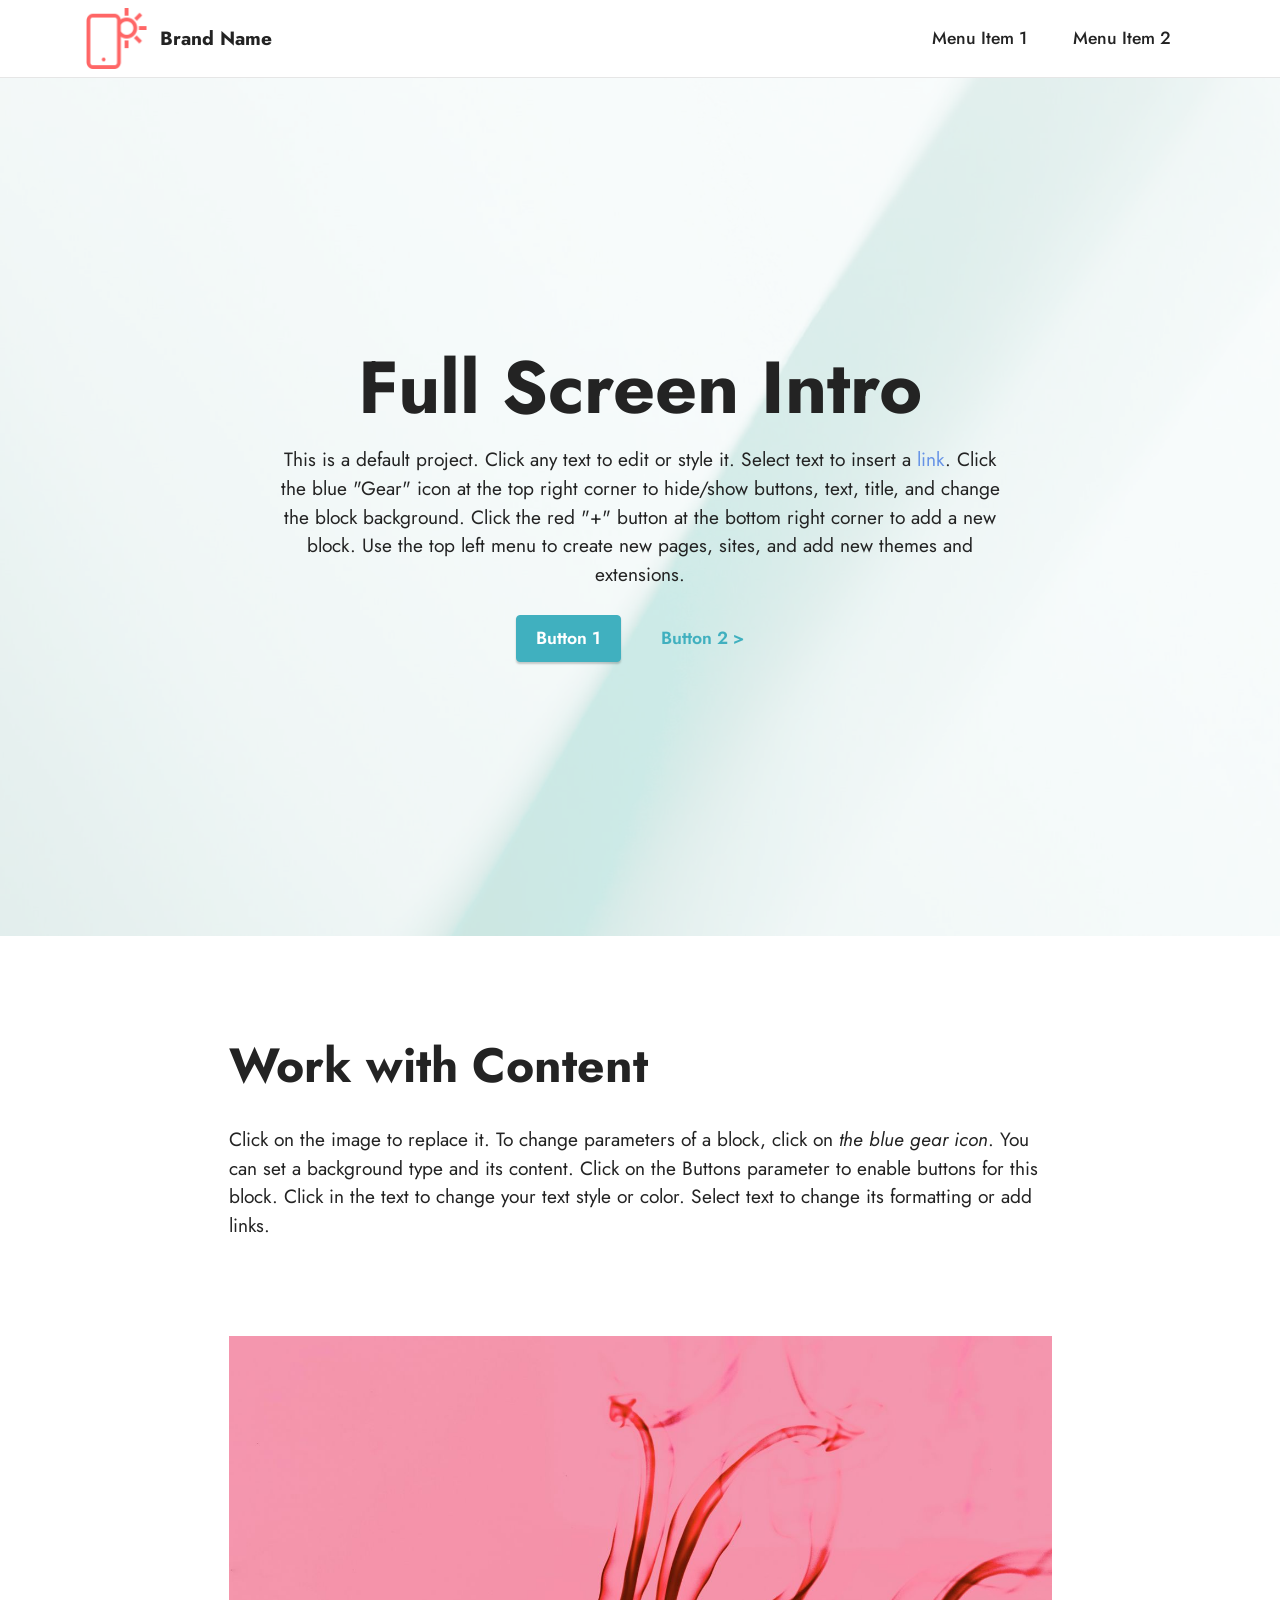
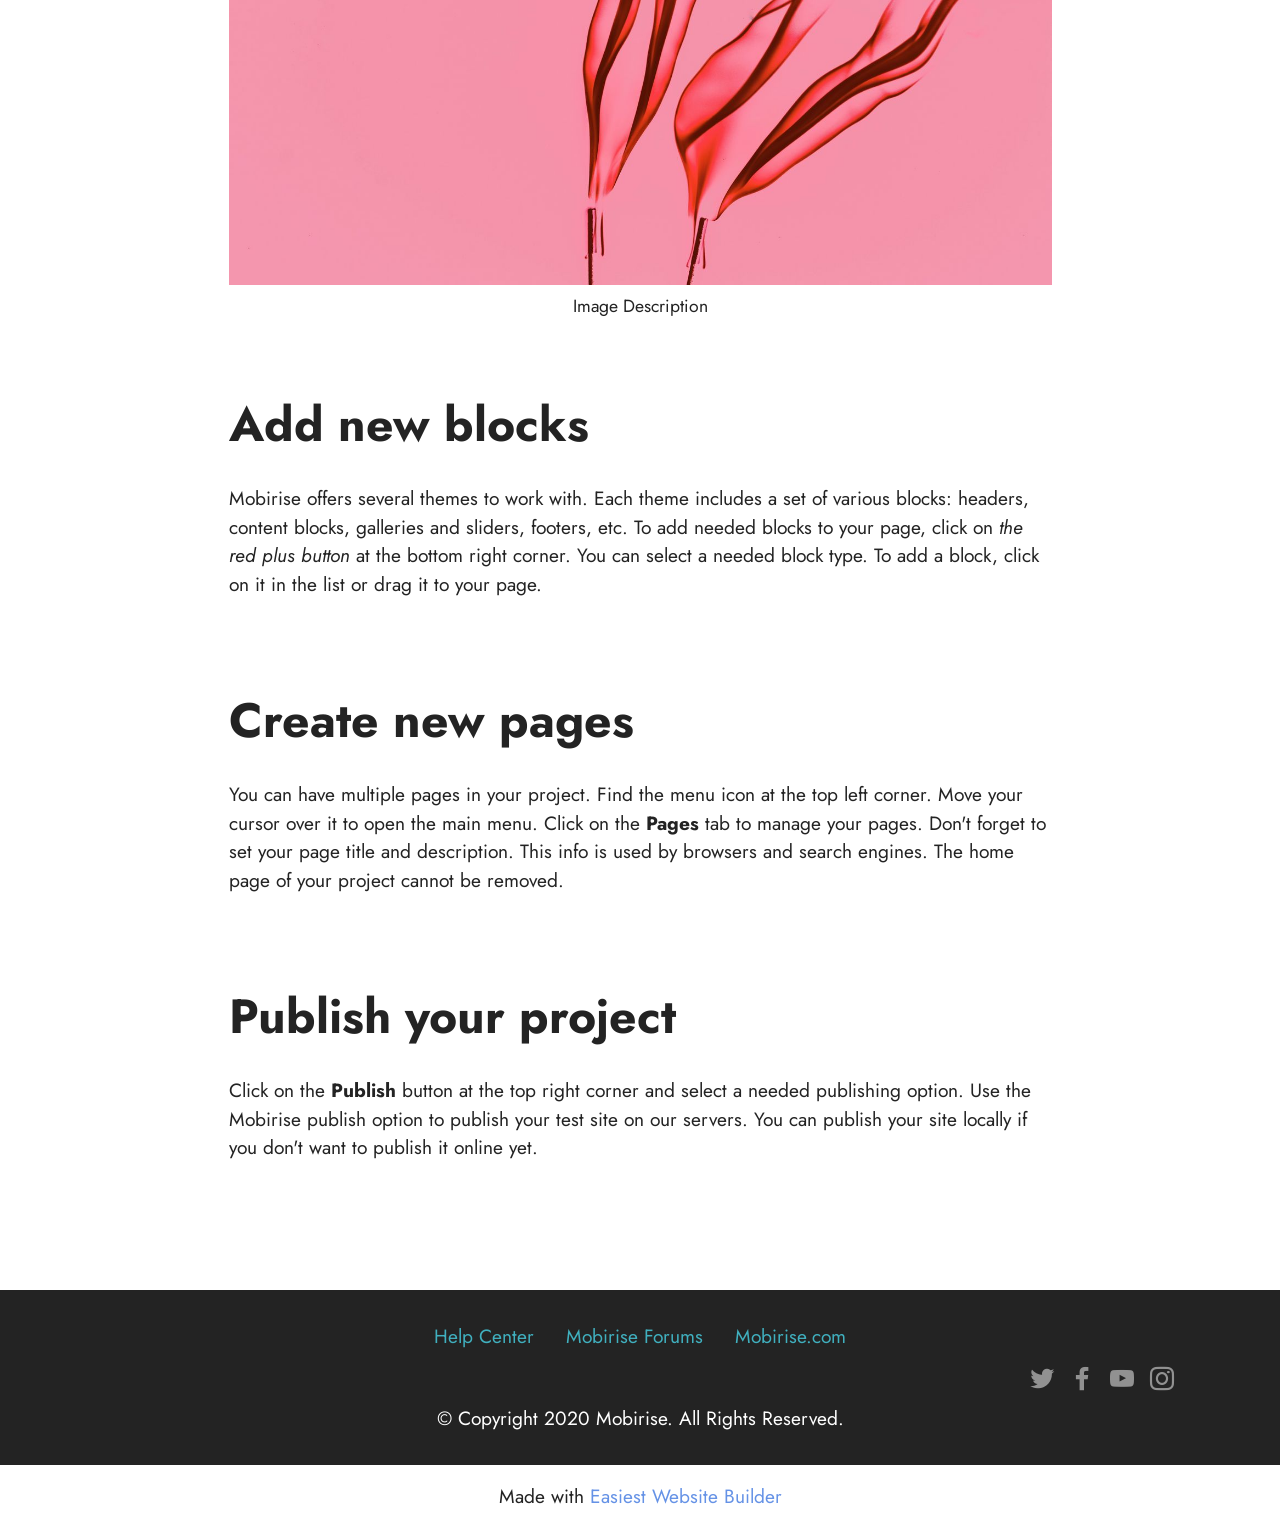
==== index.html @ 9e3a692d "create github pages" ====
<!DOCTYPE html>
<html  >
<head>
  <!-- Site made with Mobirise Website Builder v5.8.14, https://mobirise.com -->
  <meta charset="UTF-8">
  <meta http-equiv="X-UA-Compatible" content="IE=edge">
  <meta name="generator" content="Mobirise v5.8.14, mobirise.com">
  <meta name="viewport" content="width=device-width, initial-scale=1, minimum-scale=1">
  <link rel="shortcut icon" href="assets/images/logo.png" type="image/x-icon">
  <meta name="description" content="">
  
  
  <title>Home</title>
  <link rel="stylesheet" href="assets/bootstrap/css/bootstrap.min.css">
  <link rel="stylesheet" href="assets/bootstrap/css/bootstrap-grid.min.css">
  <link rel="stylesheet" href="assets/bootstrap/css/bootstrap-reboot.min.css">
  <link rel="stylesheet" href="assets/parallax/jarallax.css">
  <link rel="stylesheet" href="assets/dropdown/css/style.css">
  <link rel="stylesheet" href="assets/socicon/css/styles.css">
  <link rel="stylesheet" href="assets/theme/css/style.css">
  <link rel="preload" href="https://fonts.googleapis.com/css?family=Jost:100,200,300,400,500,600,700,800,900,100i,200i,300i,400i,500i,600i,700i,800i,900i&display=swap" as="style" onload="this.onload=null;this.rel='stylesheet'">
  <noscript><link rel="stylesheet" href="https://fonts.googleapis.com/css?family=Jost:100,200,300,400,500,600,700,800,900,100i,200i,300i,400i,500i,600i,700i,800i,900i&display=swap"></noscript>
  <link rel="preload" as="style" href="assets/mobirise/css/mbr-additional.css"><link rel="stylesheet" href="assets/mobirise/css/mbr-additional.css" type="text/css">

  
  
  
</head>
<body>
  
  <section data-bs-version="5.1" class="menu cid-s48OLK6784" once="menu" id="menu1-h">
    
    <nav class="navbar navbar-dropdown navbar-fixed-top navbar-expand-lg">
        <div class="container">
            <div class="navbar-brand">
                <span class="navbar-logo">
                    <a href="https://mobiri.se">
                        <img src="assets/images/logo.png" alt="Mobirise Website Builder" style="height: 3.8rem;">
                    </a>
                </span>
                <span class="navbar-caption-wrap"><a class="navbar-caption text-black display-7" href="https://mobiri.se">Brand Name</a></span>
            </div>
            <button class="navbar-toggler" type="button" data-toggle="collapse" data-bs-toggle="collapse" data-target="#navbarSupportedContent" data-bs-target="#navbarSupportedContent" aria-controls="navbarNavAltMarkup" aria-expanded="false" aria-label="Toggle navigation">
                <div class="hamburger">
                    <span></span>
                    <span></span>
                    <span></span>
                    <span></span>
                </div>
            </button>
            <div class="collapse navbar-collapse" id="navbarSupportedContent">
                <ul class="navbar-nav nav-dropdown nav-right" data-app-modern-menu="true"><li class="nav-item"><a class="nav-link link text-black display-4" href="https://mobirise.com">Menu Item 1</a></li>
                    <li class="nav-item"><a class="nav-link link text-black display-4" href="https://mobirise.com">
                            Menu Item 2</a></li></ul>
                
                
            </div>
        </div>
    </nav>

</section>

<section data-bs-version="5.1" class="header1 cid-s48MCQYojq mbr-fullscreen mbr-parallax-background" id="header1-f">

    

    <div class="mbr-overlay" style="opacity: 0.8; background-color: rgb(255, 255, 255);"></div>

    <div class="align-center container">
        <div class="row justify-content-center">
            <div class="col-12 col-lg-8">
                <h1 class="mbr-section-title mbr-fonts-style mb-3 display-1"><strong>Full Screen Intro</strong></h1>
                
                <p class="mbr-text mbr-fonts-style display-7">This is a default project. Click any text to edit or style it. Select text to insert a <a href="http://mobirise.com">link</a>. Click the blue "Gear" icon at the top right corner to hide/show buttons, text, title, and change the block background. Click the red "+" button at the bottom right corner to add a new block. Use the top left menu to create new pages, sites, and add new themes and extensions.</p>
                <div class="mbr-section-btn mt-3"><a class="btn btn-success display-4" href="https://mobirise.com">Button 1</a> <a class="btn btn-success-outline display-4" href="https://mobirise.com">Button 2 &gt;</a></div>
            </div>
        </div>
    </div>
</section>

<section data-bs-version="5.1" class="content1 cid-s48udlf8KU" id="content1-8">
    
    <div class="container">
        <div class="row justify-content-center">
            <div class="title col-12 col-md-9">
                <h3 class="mbr-section-title mbr-fonts-style align-center mb-4 display-2"><strong>Work with Content</strong></h3>
                <h4 class="mbr-section-subtitle align-center mbr-fonts-style mb-4 display-7">Click on the image to replace it. To change parameters of a block, click on <em>the blue gear icon</em>. You can set a background type and its content. Click on the Buttons parameter to enable buttons for this block. Click in the text to change your text style or color. Select text to change its formatting or add links.</h4>
                
            </div>
        </div>
    </div>
</section>

<section data-bs-version="5.1" class="image3 cid-s48upRUlSD" id="image3-9">
    

    

    <div class="container">
        <div class="row justify-content-center">
            <div class="col-12 col-lg-9">
                <div class="image-wrapper">
                    <img src="assets/images/6.jpg" alt="Mobirise Website Builder">
                    <p class="mbr-description mbr-fonts-style mt-2 align-center display-4">
                        Image Description</p>
                </div>
            </div>
        </div>
    </div>
</section>

<section data-bs-version="5.1" class="content1 cid-s48vaXqeL6" id="content1-b">
    
    <div class="container">
        <div class="row justify-content-center">
            <div class="title col-12 col-md-9">
                <h3 class="mbr-section-title mbr-fonts-style align-center mb-4 display-2"><strong>Add new blocks</strong></h3>
                <h4 class="mbr-section-subtitle align-center mbr-fonts-style mb-4 display-7">Mobirise offers several themes to work with. Each theme includes a set of various blocks: headers, content blocks, galleries and sliders, footers, etc. To add needed blocks to your page, click on <em>the red plus button </em>at the bottom right corner. You can select a needed block type. To add a block, click on it in the list or drag it to your page.</h4>
                
            </div>
        </div>
    </div>
</section>

<section data-bs-version="5.1" class="content1 cid-s48vnjULo4" id="content1-c">
    
    <div class="container">
        <div class="row justify-content-center">
            <div class="title col-12 col-md-9">
                <h3 class="mbr-section-title mbr-fonts-style align-center mb-4 display-2"><strong>Create new pages</strong></h3>
                <h4 class="mbr-section-subtitle align-center mbr-fonts-style mb-4 display-7">You can have multiple pages in your project. Find the menu icon at the top left corner. Move your cursor over it to open the main menu. Click on the <strong>Pages </strong>tab to manage your pages. Don't forget to set your page title and description. This info is used by browsers and search engines. The home page of your project cannot be removed.</h4>
                
            </div>
        </div>
    </div>
</section>

<section data-bs-version="5.1" class="content1 cid-s48vrXhP0J" id="content1-d">
    
    <div class="container">
        <div class="row justify-content-center">
            <div class="title col-12 col-md-9">
                <h3 class="mbr-section-title mbr-fonts-style align-center mb-4 display-2"><strong>Publish your project
</strong></h3>
                <h4 class="mbr-section-subtitle align-center mbr-fonts-style mb-4 display-7">Click on the <strong>Publish </strong>button at the top right corner and select a needed publishing option. Use the Mobirise publish option to publish your test site on our servers. You can publish your site locally if you don't want to publish it online yet.</h4>
                
            </div>
        </div>
    </div>
</section>

<section data-bs-version="5.1" class="footer3 cid-s48P1Icc8J" once="footers" id="footer3-i">

    

    

    <div class="container">
        <div class="media-container-row align-center mbr-white">
            <div class="row row-links">
                <ul class="foot-menu">
                    
                    
                    
                    
                    
                <li class="foot-menu-item mbr-fonts-style display-7"><a href="https://mobirise.com/help/" class="text-success">Help Center</a></li><li class="foot-menu-item mbr-fonts-style display-7"><a href="http://forums.mobirise.com/" class="text-success">Mobirise Forums</a></li><li class="foot-menu-item mbr-fonts-style display-7"><a href="https://mobirise.com/" class="text-success">Mobirise.com</a></li></ul>
            </div>
            <div class="row social-row">
                <div class="social-list align-right pb-2">
                    
                    
                    
                    
                    
                    
                <div class="soc-item">
                        <a href="https://twitter.com/mobirise" target="_blank">
                            <span class="socicon-twitter socicon mbr-iconfont mbr-iconfont-social"></span>
                        </a>
                    </div><div class="soc-item">
                        <a href="https://www.facebook.com/pages/Mobirise/1616226671953247" target="_blank">
                            <span class="socicon-facebook socicon mbr-iconfont mbr-iconfont-social"></span>
                        </a>
                    </div><div class="soc-item">
                        <a href="https://www.youtube.com/c/mobirise" target="_blank">
                            <span class="socicon-youtube socicon mbr-iconfont mbr-iconfont-social"></span>
                        </a>
                    </div><div class="soc-item">
                        <a href="https://instagram.com/mobirise" target="_blank">
                            <span class="mbr-iconfont mbr-iconfont-social socicon-instagram socicon"></span>
                        </a>
                    </div></div>
            </div>
            <div class="row row-copirayt">
                <p class="mbr-text mb-0 mbr-fonts-style mbr-white align-center display-7">
                    © Copyright 2020 Mobirise. All Rights Reserved.
                </p>
            </div>
        </div>
    </div>
</section><section class="display-7" style="padding: 0;align-items: center;justify-content: center;flex-wrap: wrap;    align-content: center;display: flex;position: relative;height: 4rem;"><a href="https://mobiri.se/3052829" style="flex: 1 1;height: 4rem;position: absolute;width: 100%;z-index: 1;"><img alt="" style="height: 4rem;" src="[data-uri]"></a><p style="margin: 0;text-align: center;" class="display-7">Made with &#8204;</p><a style="z-index:1" href="https://mobirise.com/builder/easiest-website-builder.html">Easiest Website Builder</a></section><script src="assets/bootstrap/js/bootstrap.bundle.min.js"></script>  <script src="assets/parallax/jarallax.js"></script>  <script src="assets/smoothscroll/smooth-scroll.js"></script>  <script src="assets/ytplayer/index.js"></script>  <script src="assets/dropdown/js/navbar-dropdown.js"></script>  <script src="assets/theme/js/script.js"></script>  
  
  
</body>
</html>
---- assets/parallax/jarallax.css ----
.jarallax {
    position: relative;
    z-index: 0;
}
.jarallax > .jarallax-img {
    position: absolute;
    object-fit: cover;
    /* support for plugin https://github.com/bfred-it/object-fit-images */
    font-family: 'object-fit: cover;';
    top: 0;
    left: 0;
    width: 100%;
    height: 100%;
    z-index: -1;
}
---- assets/dropdown/css/style.css ----
.navbar-dropdown {
  left: 0;
  padding: 0;
  position: absolute;
  right: 0;
  top: 0;
  transition: all 0.45s ease;
  z-index: 1030;
  background: #282828; }
  .navbar-dropdown .navbar-logo {
    margin-right: 0.8rem;
    transition: margin 0.3s ease-in-out;
    vertical-align: middle; }
    .navbar-dropdown .navbar-logo img {
      height: 3.125rem;
      transition: all 0.3s ease-in-out; }
    .navbar-dropdown .navbar-logo.mbr-iconfont {
      font-size: 3.125rem;
      line-height: 3.125rem; }
  .navbar-dropdown .navbar-caption {
    font-weight: 700;
    white-space: normal;
    vertical-align: -4px;
    line-height: 3.125rem !important; }
    .navbar-dropdown .navbar-caption, .navbar-dropdown .navbar-caption:hover {
      color: inherit;
      text-decoration: none; }
  .navbar-dropdown .mbr-iconfont + .navbar-caption {
    vertical-align: -1px; }
  .navbar-dropdown.navbar-fixed-top {
    position: fixed; }
  .navbar-dropdown .navbar-brand span {
    vertical-align: -4px; }
  .navbar-dropdown.bg-color.transparent {
    background: none; }
  .navbar-dropdown.navbar-short .navbar-brand {
    padding: 0.625rem 0; }
    .navbar-dropdown.navbar-short .navbar-brand span {
      vertical-align: -1px; }
  .navbar-dropdown.navbar-short .navbar-caption {
    line-height: 2.375rem !important;
    vertical-align: -2px; }
  .navbar-dropdown.navbar-short .navbar-logo {
    margin-right: 0.5rem; }
    .navbar-dropdown.navbar-short .navbar-logo img {
      height: 2.375rem; }
    .navbar-dropdown.navbar-short .navbar-logo.mbr-iconfont {
      font-size: 2.375rem;
      line-height: 2.375rem; }
  .navbar-dropdown.navbar-short .mbr-table-cell {
    height: 3.625rem; }
  .navbar-dropdown .navbar-close {
    left: 0.6875rem;
    position: fixed;
    top: 0.75rem;
    z-index: 1000; }
  .navbar-dropdown .hamburger-icon {
    content: "";
    display: inline-block;
    vertical-align: middle;
    width: 16px;
    -webkit-box-shadow: 0 -6px 0 1px #282828,0 0 0 1px #282828,0 6px 0 1px #282828;
    -moz-box-shadow: 0 -6px 0 1px #282828,0 0 0 1px #282828,0 6px 0 1px #282828;
    box-shadow: 0 -6px 0 1px #282828,0 0 0 1px #282828,0 6px 0 1px #282828; }

.dropdown-menu .dropdown-toggle[data-toggle="dropdown-submenu"]::after {
  border-bottom: 0.35em solid transparent;
  border-left: 0.35em solid;
  border-right: 0;
  border-top: 0.35em solid transparent;
  margin-left: 0.3rem; }

.dropdown-menu .dropdown-item:focus {
  outline: 0; }

.nav-dropdown {
  font-size: 0.75rem;
  font-weight: 500;
  height: auto !important; }
  .nav-dropdown .nav-btn {
    padding-left: 1rem; }
  .nav-dropdown .link {
    margin: .667em 1.667em;
    font-weight: 500;
    padding: 0;
    transition: color .2s ease-in-out; }
    .nav-dropdown .link.dropdown-toggle {
      margin-right: 2.583em; }
      .nav-dropdown .link.dropdown-toggle::after {
        margin-left: .25rem;
        border-top: 0.35em solid;
        border-right: 0.35em solid transparent;
        border-left: 0.35em solid transparent;
        border-bottom: 0; }
      .nav-dropdown .link.dropdown-toggle[aria-expanded="true"] {
        margin: 0;
        padding: 0.667em 3.263em  0.667em 1.667em; }
  .nav-dropdown .link::after,
  .nav-dropdown .dropdown-item::after {
    color: inherit; }
  .nav-dropdown .btn {
    font-size: 0.75rem;
    font-weight: 700;
    letter-spacing: 0;
    margin-bottom: 0;
    padding-left: 1.25rem;
    padding-right: 1.25rem; }
  .nav-dropdown .dropdown-menu {
    border-radius: 0;
    border: 0;
    left: 0;
    margin: 0;
    padding-bottom: 1.25rem;
    padding-top: 1.25rem;
    position: relative; }
  .nav-dropdown .dropdown-submenu {
    margin-left: 0.125rem;
    top: 0; }
  .nav-dropdown .dropdown-item {
    font-weight: 500;
    line-height: 2;
    padding: 0.3846em 4.615em 0.3846em 1.5385em;
    position: relative;
    transition: color .2s ease-in-out, background-color .2s ease-in-out; }
    .nav-dropdown .dropdown-item::after {
      margin-top: -0.3077em;
      position: absolute;
      right: 1.1538em;
      top: 50%; }
    .nav-dropdown .dropdown-item:focus, .nav-dropdown .dropdown-item:hover {
      background: none; }

@media (max-width: 767px) {
  .nav-dropdown.navbar-toggleable-sm {
    bottom: 0;
    display: none;
    left: 0;
    overflow-x: hidden;
    position: fixed;
    top: 0;
    transform: translateX(-100%);
    -ms-transform: translateX(-100%);
    -webkit-transform: translateX(-100%);
    width: 18.75rem;
    z-index: 999; } }
.nav-dropdown.navbar-toggleable-xl {
  bottom: 0;
  display: none;
  left: 0;
  overflow-x: hidden;
  position: fixed;
  top: 0;
  transform: translateX(-100%);
  -ms-transform: translateX(-100%);
  -webkit-transform: translateX(-100%);
  width: 18.75rem;
  z-index: 999; }

.nav-dropdown-sm {
  display: block !important;
  overflow-x: hidden;
  overflow: auto;
  padding-top: 3.875rem; }
  .nav-dropdown-sm::after {
    content: "";
    display: block;
    height: 3rem;
    width: 100%; }
  .nav-dropdown-sm.collapse.in ~ .navbar-close {
    display: block !important; }
  .nav-dropdown-sm.collapsing, .nav-dropdown-sm.collapse.in {
    transform: translateX(0);
    -ms-transform: translateX(0);
    -webkit-transform: translateX(0);
    transition: all 0.25s ease-out;
    -webkit-transition: all 0.25s ease-out;
    background: #282828; }
  .nav-dropdown-sm.collapsing[aria-expanded="false"] {
    transform: translateX(-100%);
    -ms-transform: translateX(-100%);
    -webkit-transform: translateX(-100%); }
  .nav-dropdown-sm .nav-item {
    display: block;
    margin-left: 0 !important;
    padding-left: 0; }
  .nav-dropdown-sm .link,
  .nav-dropdown-sm .dropdown-item {
    border-top: 1px dotted rgba(255, 255, 255, 0.1);
    font-size: 0.8125rem;
    line-height: 1.6;
    margin: 0 !important;
    padding: 0.875rem 2.4rem 0.875rem 1.5625rem !important;
    position: relative;
    white-space: normal; }
    .nav-dropdown-sm .link:focus, .nav-dropdown-sm .link:hover,
    .nav-dropdown-sm .dropdown-item:focus,
    .nav-dropdown-sm .dropdown-item:hover {
      background: rgba(0, 0, 0, 0.2) !important;
      color: #c0a375; }
  .nav-dropdown-sm .nav-btn {
    position: relative;
    padding: 1.5625rem 1.5625rem 0 1.5625rem; }
    .nav-dropdown-sm .nav-btn::before {
      border-top: 1px dotted rgba(255, 255, 255, 0.1);
      content: "";
      left: 0;
      position: absolute;
      top: 0;
      width: 100%; }
    .nav-dropdown-sm .nav-btn + .nav-btn {
      padding-top: 0.625rem; }
      .nav-dropdown-sm .nav-btn + .nav-btn::before {
        display: none; }
  .nav-dropdown-sm .btn {
    padding: 0.625rem 0; }
  .nav-dropdown-sm .dropdown-toggle[data-toggle="dropdown-submenu"]::after {
    margin-left: .25rem;
    border-top: 0.35em solid;
    border-right: 0.35em solid transparent;
    border-left: 0.35em solid transparent;
    border-bottom: 0; }
  .nav-dropdown-sm .dropdown-toggle[data-toggle="dropdown-submenu"][aria-expanded="true"]::after {
    border-top: 0;
    border-right: 0.35em solid transparent;
    border-left: 0.35em solid transparent;
    border-bottom: 0.35em solid; }
  .nav-dropdown-sm .dropdown-menu {
    margin: 0;
    padding: 0;
    position: relative;
    top: 0;
    left: 0;
    width: 100%;
    border: 0;
    float: none;
    border-radius: 0;
    background: none; }
  .nav-dropdown-sm .dropdown-submenu {
    left: 100%;
    margin-left: 0.125rem;
    margin-top: -1.25rem;
    top: 0; }

.navbar-toggleable-sm .nav-dropdown .dropdown-menu {
  position: absolute; }

.navbar-toggleable-sm .nav-dropdown .dropdown-submenu {
  left: 100%;
  margin-left: 0.125rem;
  margin-top: -1.25rem;
  top: 0; }

.navbar-toggleable-sm.opened .nav-dropdown .dropdown-menu {
  position: relative; }

.navbar-toggleable-sm.opened .nav-dropdown .dropdown-submenu {
  left: 0;
  margin-left: 00rem;
  margin-top: 0rem;
  top: 0; }

.is-builder .nav-dropdown.collapsing {
  transition: none !important; }
---- assets/socicon/css/styles.css ----
@charset "UTF-8";

@font-face {
  font-family: 'Socicon';
  src:  url('../fonts/socicon.eot');
  src:  url('../fonts/socicon.eot?#iefix') format('embedded-opentype'),
    url('../fonts/socicon.woff2') format('woff2'),
    url('../fonts/socicon.ttf') format('truetype'),
    url('../fonts/socicon.woff') format('woff'),
    url('../fonts/socicon.svg#socicon') format('svg');
  font-weight: normal;
  font-style: normal;
  font-display: swap;
}

[data-icon]:before {
  font-family: "socicon" !important;
  content: attr(data-icon);
  font-style: normal !important;
  font-weight: normal !important;
  font-variant: normal !important;
  text-transform: none !important;
  speak: none;
  line-height: 1;
  -webkit-font-smoothing: antialiased;
  -moz-osx-font-smoothing: grayscale;
}

[class^="socicon-"], [class*=" socicon-"] {
  /* use !important to prevent issues with browser extensions that change fonts */
  font-family: 'Socicon' !important;
  speak: none;
  font-style: normal;
  font-weight: normal;
  font-variant: normal;
  text-transform: none;
  line-height: 1;

  /* Better Font Rendering =========== */
  -webkit-font-smoothing: antialiased;
  -moz-osx-font-smoothing: grayscale;
}

.socicon-eitaa:before {
  content: "\e97c";
}
.socicon-soroush:before {
  content: "\e97d";
}
.socicon-bale:before {
  content: "\e97e";
}
.socicon-zazzle:before {
  content: "\e97b";
}
.socicon-society6:before {
  content: "\e97a";
}
.socicon-redbubble:before {
  content: "\e979";
}
.socicon-avvo:before {
  content: "\e978";
}
.socicon-stitcher:before {
  content: "\e977";
}
.socicon-googlehangouts:before {
  content: "\e974";
}
.socicon-dlive:before {
  content: "\e975";
}
.socicon-vsco:before {
  content: "\e976";
}
.socicon-flipboard:before {
  content: "\e973";
}
.socicon-ubuntu:before {
  content: "\e958";
}
.socicon-artstation:before {
  content: "\e959";
}
.socicon-invision:before {
  content: "\e95a";
}
.socicon-torial:before {
  content: "\e95b";
}
.socicon-collectorz:before {
  content: "\e95c";
}
.socicon-seenthis:before {
  content: "\e95d";
}
.socicon-googleplaymusic:before {
  content: "\e95e";
}
.socicon-debian:before {
  content: "\e95f";
}
.socicon-filmfreeway:before {
  content: "\e960";
}
.socicon-gnome:before {
  content: "\e961";
}
.socicon-itchio:before {
  content: "\e962";
}
.socicon-jamendo:before {
  content: "\e963";
}
.socicon-mix:before {
  content: "\e964";
}
.socicon-sharepoint:before {
  content: "\e965";
}
.socicon-tinder:before {
  content: "\e966";
}
.socicon-windguru:before {
  content: "\e967";
}
.socicon-cdbaby:before {
  content: "\e968";
}
.socicon-elementaryos:before {
  content: "\e969";
}
.socicon-stage32:before {
  content: "\e96a";
}
.socicon-tiktok:before {
  content: "\e96b";
}
.socicon-gitter:before {
  content: "\e96c";
}
.socicon-letterboxd:before {
  content: "\e96d";
}
.socicon-threema:before {
  content: "\e96e";
}
.socicon-splice:before {
  content: "\e96f";
}
.socicon-metapop:before {
  content: "\e970";
}
.socicon-naver:before {
  content: "\e971";
}
.socicon-remote:before {
  content: "\e972";
}
.socicon-internet:before {
  content: "\e957";
}
.socicon-moddb:before {
  content: "\e94b";
}
.socicon-indiedb:before {
  content: "\e94c";
}
.socicon-traxsource:before {
  content: "\e94d";
}
.socicon-gamefor:before {
  content: "\e94e";
}
.socicon-pixiv:before {
  content: "\e94f";
}
.socicon-myanimelist:before {
  content: "\e950";
}
.socicon-blackberry:before {
  content: "\e951";
}
.socicon-wickr:before {
  content: "\e952";
}
.socicon-spip:before {
  content: "\e953";
}
.socicon-napster:before {
  content: "\e954";
}
.socicon-beatport:before {
  content: "\e955";
}
.socicon-hackerone:before {
  content: "\e956";
}
.socicon-hackernews:before {
  content: "\e946";
}
.socicon-smashwords:before {
  content: "\e947";
}
.socicon-kobo:before {
  content: "\e948";
}
.socicon-bookbub:before {
  content: "\e949";
}
.socicon-mailru:before {
  content: "\e94a";
}
.socicon-gitlab:before {
  content: "\e945";
}
.socicon-instructables:before {
  content: "\e944";
}
.socicon-portfolio:before {
  content: "\e943";
}
.socicon-codered:before {
  content: "\e940";
}
.socicon-origin:before {
  content: "\e941";
}
.socicon-nextdoor:before {
  content: "\e942";
}
.socicon-udemy:before {
  content: "\e93f";
}
.socicon-livemaster:before {
  content: "\e93e";
}
.socicon-crunchbase:before {
  content: "\e93b";
}
.socicon-homefy:before {
  content: "\e93c";
}
.socicon-calendly:before {
  content: "\e93d";
}
.socicon-realtor:before {
  content: "\e90f";
}
.socicon-tidal:before {
  content: "\e910";
}
.socicon-qobuz:before {
  content: "\e911";
}
.socicon-natgeo:before {
  content: "\e912";
}
.socicon-mastodon:before {
  content: "\e913";
}
.socicon-unsplash:before {
  content: "\e914";
}
.socicon-homeadvisor:before {
  content: "\e915";
}
.socicon-angieslist:before {
  content: "\e916";
}
.socicon-codepen:before {
  content: "\e917";
}
.socicon-slack:before {
  content: "\e918";
}
.socicon-openaigym:before {
  content: "\e919";
}
.socicon-logmein:before {
  content: "\e91a";
}
.socicon-fiverr:before {
  content: "\e91b";
}
.socicon-gotomeeting:before {
  content: "\e91c";
}
.socicon-aliexpress:before {
  content: "\e91d";
}
.socicon-guru:before {
  content: "\e91e";
}
.socicon-appstore:before {
  content: "\e91f";
}
.socicon-homes:before {
  content: "\e920";
}
.socicon-zoom:before {
  content: "\e921";
}
.socicon-alibaba:before {
  content: "\e922";
}
.socicon-craigslist:before {
  content: "\e923";
}
.socicon-wix:before {
  content: "\e924";
}
.socicon-redfin:before {
  content: "\e925";
}
.socicon-googlecalendar:before {
  content: "\e926";
}
.socicon-shopify:before {
  content: "\e927";
}
.socicon-freelancer:before {
  content: "\e928";
}
.socicon-seedrs:before {
  content: "\e929";
}
.socicon-bing:before {
  content: "\e92a";
}
.socicon-doodle:before {
  content: "\e92b";
}
.socicon-bonanza:before {
  content: "\e92c";
}
.socicon-squarespace:before {
  content: "\e92d";
}
.socicon-toptal:before {
  content: "\e92e";
}
.socicon-gust:before {
  content: "\e92f";
}
.socicon-ask:before {
  content: "\e930";
}
.socicon-trulia:before {
  content: "\e931";
}
.socicon-loomly:before {
  content: "\e932";
}
.socicon-ghost:before {
  content: "\e933";
}
.socicon-upwork:before {
  content: "\e934";
}
.socicon-fundable:before {
  content: "\e935";
}
.socicon-booking:before {
  content: "\e936";
}
.socicon-googlemaps:before {
  content: "\e937";
}
.socicon-zillow:before {
  content: "\e938";
}
.socicon-niconico:before {
  content: "\e939";
}
.socicon-toneden:before {
  content: "\e93a";
}
.socicon-augment:before {
  content: "\e908";
}
.socicon-bitbucket:before {
  content: "\e909";
}
.socicon-fyuse:before {
  content: "\e90a";
}
.socicon-yt-gaming:before {
  content: "\e90b";
}
.socicon-sketchfab:before {
  content: "\e90c";
}
.socicon-mobcrush:before {
  content: "\e90d";
}
.socicon-microsoft:before {
  content: "\e90e";
}
.socicon-pandora:before {
  content: "\e907";
}
.socicon-messenger:before {
  content: "\e906";
}
.socicon-gamewisp:before {
  content: "\e905";
}
.socicon-bloglovin:before {
  content: "\e904";
}
.socicon-tunein:before {
  content: "\e903";
}
.socicon-gamejolt:before {
  content: "\e901";
}
.socicon-trello:before {
  content: "\e902";
}
.socicon-spreadshirt:before {
  content: "\e900";
}
.socicon-500px:before {
  content: "\e000";
}
.socicon-8tracks:before {
  content: "\e001";
}
.socicon-airbnb:before {
  content: "\e002";
}
.socicon-alliance:before {
  content: "\e003";
}
.socicon-amazon:before {
  content: "\e004";
}
.socicon-amplement:before {
  content: "\e005";
}
.socicon-android:before {
  content: "\e006";
}
.socicon-angellist:before {
  content: "\e007";
}
.socicon-apple:before {
  content: "\e008";
}
.socicon-appnet:before {
  content: "\e009";
}
.socicon-baidu:before {
  content: "\e00a";
}
.socicon-bandcamp:before {
  content: "\e00b";
}
.socicon-battlenet:before {
  content: "\e00c";
}
.socicon-mixer:before {
  content: "\e00d";
}
.socicon-bebee:before {
  content: "\e00e";
}
.socicon-bebo:before {
  content: "\e00f";
}
.socicon-behance:before {
  content: "\e010";
}
.socicon-blizzard:before {
  content: "\e011";
}
.socicon-blogger:before {
  content: "\e012";
}
.socicon-buffer:before {
  content: "\e013";
}
.socicon-chrome:before {
  content: "\e014";
}
.socicon-coderwall:before {
  content: "\e015";
}
.socicon-curse:before {
  content: "\e016";
}
.socicon-dailymotion:before {
  content: "\e017";
}
.socicon-deezer:before {
  content: "\e018";
}
.socicon-delicious:before {
  content: "\e019";
}
.socicon-deviantart:before {
  content: "\e01a";
}
.socicon-diablo:before {
  content: "\e01b";
}
.socicon-digg:before {
  content: "\e01c";
}
.socicon-discord:before {
  content: "\e01d";
}
.socicon-disqus:before {
  content: "\e01e";
}
.socicon-douban:before {
  content: "\e01f";
}
.socicon-draugiem:before {
  content: "\e020";
}
.socicon-dribbble:before {
  content: "\e021";
}
.socicon-drupal:before {
  content: "\e022";
}
.socicon-ebay:before {
  content: "\e023";
}
.socicon-ello:before {
  content: "\e024";
}
.socicon-endomodo:before {
  content: "\e025";
}
.socicon-envato:before {
  content: "\e026";
}
.socicon-etsy:before {
  content: "\e027";
}
.socicon-facebook:before {
  content: "\e028";
}
.socicon-feedburner:before {
  content: "\e029";
}
.socicon-filmweb:before {
  content: "\e02a";
}
.socicon-firefox:before {
  content: "\e02b";
}
.socicon-flattr:before {
  content: "\e02c";
}
.socicon-flickr:before {
  content: "\e02d";
}
.socicon-formulr:before {
  content: "\e02e";
}
.socicon-forrst:before {
  content: "\e02f";
}
.socicon-foursquare:before {
  content: "\e030";
}
.socicon-friendfeed:before {
  content: "\e031";
}
.socicon-github:before {
  content: "\e032";
}
.socicon-goodreads:before {
  content: "\e033";
}
.socicon-google:before {
  content: "\e034";
}
.socicon-googlescholar:before {
  content: "\e035";
}
.socicon-googlegroups:before {
  content: "\e036";
}
.socicon-googlephotos:before {
  content: "\e037";
}
.socicon-googleplus:before {
  content: "\e038";
}
.socicon-grooveshark:before {
  content: "\e039";
}
.socicon-hackerrank:before {
  content: "\e03a";
}
.socicon-hearthstone:before {
  content: "\e03b";
}
.socicon-hellocoton:before {
  content: "\e03c";
}
.socicon-heroes:before {
  content: "\e03d";
}
.socicon-smashcast:before {
  content: "\e03e";
}
.socicon-horde:before {
  content: "\e03f";
}
.socicon-houzz:before {
  content: "\e040";
}
.socicon-icq:before {
  content: "\e041";
}
.socicon-identica:before {
  content: "\e042";
}
.socicon-imdb:before {
  content: "\e043";
}
.socicon-instagram:before {
  content: "\e044";
}
.socicon-issuu:before {
  content: "\e045";
}
.socicon-istock:before {
  content: "\e046";
}
.socicon-itunes:before {
  content: "\e047";
}
.socicon-keybase:before {
  content: "\e048";
}
.socicon-lanyrd:before {
  content: "\e049";
}
.socicon-lastfm:before {
  content: "\e04a";
}
.socicon-line:before {
  content: "\e04b";
}
.socicon-linkedin:before {
  content: "\e04c";
}
.socicon-livejournal:before {
  content: "\e04d";
}
.socicon-lyft:before {
  content: "\e04e";
}
.socicon-macos:before {
  content: "\e04f";
}
.socicon-mail:before {
  content: "\e050";
}
.socicon-medium:before {
  content: "\e051";
}
.socicon-meetup:before {
  content: "\e052";
}
.socicon-mixcloud:before {
  content: "\e053";
}
.socicon-modelmayhem:before {
  content: "\e054";
}
.socicon-mumble:before {
  content: "\e055";
}
.socicon-myspace:before {
  content: "\e056";
}
.socicon-newsvine:before {
  content: "\e057";
}
.socicon-nintendo:before {
  content: "\e058";
}
.socicon-npm:before {
  content: "\e059";
}
.socicon-odnoklassniki:before {
  content: "\e05a";
}
.socicon-openid:before {
  content: "\e05b";
}
.socicon-opera:before {
  content: "\e05c";
}
.socicon-outlook:before {
  content: "\e05d";
}
.socicon-overwatch:before {
  content: "\e05e";
}
.socicon-patreon:before {
  content: "\e05f";
}
.socicon-paypal:before {
  content: "\e060";
}
.socicon-periscope:before {
  content: "\e061";
}
.socicon-persona:before {
  content: "\e062";
}
.socicon-pinterest:before {
  content: "\e063";
}
.socicon-play:before {
  content: "\e064";
}
.socicon-player:before {
  content: "\e065";
}
.socicon-playstation:before {
  content: "\e066";
}
.socicon-pocket:before {
  content: "\e067";
}
.socicon-qq:before {
  content: "\e068";
}
.socicon-quora:before {
  content: "\e069";
}
.socicon-raidcall:before {
  content: "\e06a";
}
.socicon-ravelry:before {
  content: "\e06b";
}
.socicon-reddit:before {
  content: "\e06c";
}
.socicon-renren:before {
  content: "\e06d";
}
.socicon-researchgate:before {
  content: "\e06e";
}
.socicon-residentadvisor:before {
  content: "\e06f";
}
.socicon-reverbnation:before {
  content: "\e070";
}
.socicon-rss:before {
  content: "\e071";
}
.socicon-sharethis:before {
  content: "\e072";
}
.socicon-skype:before {
  content: "\e073";
}
.socicon-slideshare:before {
  content: "\e074";
}
.socicon-smugmug:before {
  content: "\e075";
}
.socicon-snapchat:before {
  content: "\e076";
}
.socicon-songkick:before {
  content: "\e077";
}
.socicon-soundcloud:before {
  content: "\e078";
}
.socicon-spotify:before {
  content: "\e079";
}
.socicon-stackexchange:before {
  content: "\e07a";
}
.socicon-stackoverflow:before {
  content: "\e07b";
}
.socicon-starcraft:before {
  content: "\e07c";
}
.socicon-stayfriends:before {
  content: "\e07d";
}
.socicon-steam:before {
  content: "\e07e";
}
.socicon-storehouse:before {
  content: "\e07f";
}
.socicon-strava:before {
  content: "\e080";
}
.socicon-streamjar:before {
  content: "\e081";
}
.socicon-stumbleupon:before {
  content: "\e082";
}
.socicon-swarm:before {
  content: "\e083";
}
.socicon-teamspeak:before {
  content: "\e084";
}
.socicon-teamviewer:before {
  content: "\e085";
}
.socicon-technorati:before {
  content: "\e086";
}
.socicon-telegram:before {
  content: "\e087";
}
.socicon-tripadvisor:before {
  content: "\e088";
}
.socicon-tripit:before {
  content: "\e089";
}
.socicon-triplej:before {
  content: "\e08a";
}
.socicon-tumblr:before {
  content: "\e08b";
}
.socicon-twitch:before {
  content: "\e08c";
}
.socicon-twitter:before {
  content: "\e08d";
}
.socicon-uber:before {
  content: "\e08e";
}
.socicon-ventrilo:before {
  content: "\e08f";
}
.socicon-viadeo:before {
  content: "\e090";
}
.socicon-viber:before {
  content: "\e091";
}
.socicon-viewbug:before {
  content: "\e092";
}
.socicon-vimeo:before {
  content: "\e093";
}
.socicon-vine:before {
  content: "\e094";
}
.socicon-vkontakte:before {
  content: "\e095";
}
.socicon-warcraft:before {
  content: "\e096";
}
.socicon-wechat:before {
  content: "\e097";
}
.socicon-weibo:before {
  content: "\e098";
}
.socicon-whatsapp:before {
  content: "\e099";
}
.socicon-wikipedia:before {
  content: "\e09a";
}
.socicon-windows:before {
  content: "\e09b";
}
.socicon-wordpress:before {
  content: "\e09c";
}
.socicon-wykop:before {
  content: "\e09d";
}
.socicon-xbox:before {
  content: "\e09e";
}
.socicon-xing:before {
  content: "\e09f";
}
.socicon-yahoo:before {
  content: "\e0a0";
}
.socicon-yammer:before {
  content: "\e0a1";
}
.socicon-yandex:before {
  content: "\e0a2";
}
.socicon-yelp:before {
  content: "\e0a3";
}
.socicon-younow:before {
  content: "\e0a4";
}
.socicon-youtube:before {
  content: "\e0a5";
}
.socicon-zapier:before {
  content: "\e0a6";
}
.socicon-zerply:before {
  content: "\e0a7";
}
.socicon-zomato:before {
  content: "\e0a8";
}
.socicon-zynga:before {
  content: "\e0a9";
}
---- assets/theme/css/style.css ----
@charset "UTF-8";
section {
  background-color: #ffffff;
}

body {
  font-style: normal;
  line-height: 1.5;
  font-weight: 400;
  color: #232323;
  position: relative;
}

button {
  background-color: transparent;
  border-color: transparent;
}

section,
.container,
.container-fluid {
  position: relative;
  word-wrap: break-word;
}

a.mbr-iconfont:hover {
  text-decoration: none;
}

.article .lead p,
.article .lead ul,
.article .lead ol,
.article .lead pre,
.article .lead blockquote {
  margin-bottom: 0;
}

a {
  font-style: normal;
  font-weight: 400;
  cursor: pointer;
}
a, a:hover {
  text-decoration: none;
}

.mbr-section-title {
  font-style: normal;
  line-height: 1.3;
}

.mbr-section-subtitle {
  line-height: 1.3;
}

.mbr-text {
  font-style: normal;
  line-height: 1.7;
}

h1,
h2,
h3,
h4,
h5,
h6,
.display-1,
.display-2,
.display-4,
.display-5,
.display-7,
span,
p,
a {
  line-height: 1;
  word-break: break-word;
  word-wrap: break-word;
  font-weight: 400;
}

b,
strong {
  font-weight: bold;
}

input:-webkit-autofill, input:-webkit-autofill:hover, input:-webkit-autofill:focus, input:-webkit-autofill:active {
  transition-delay: 9999s;
  -webkit-transition-property: background-color, color;
  transition-property: background-color, color;
}

textarea[type=hidden] {
  display: none;
}

section {
  background-position: 50% 50%;
  background-repeat: no-repeat;
  background-size: cover;
}
section .mbr-background-video,
section .mbr-background-video-preview {
  position: absolute;
  bottom: 0;
  left: 0;
  right: 0;
  top: 0;
}

.hidden {
  visibility: hidden;
}

.mbr-z-index20 {
  z-index: 20;
}

/*! Base colors */
.mbr-white {
  color: #ffffff;
}

.mbr-black {
  color: #111111;
}

.mbr-bg-white {
  background-color: #ffffff;
}

.mbr-bg-black {
  background-color: #000000;
}

/*! Text-aligns */
.align-left {
  text-align: left;
}

.align-center {
  text-align: center;
}

.align-right {
  text-align: right;
}

/*! Font-weight  */
.mbr-light {
  font-weight: 300;
}

.mbr-regular {
  font-weight: 400;
}

.mbr-semibold {
  font-weight: 500;
}

.mbr-bold {
  font-weight: 700;
}

/*! Media  */
.media-content {
  flex-basis: 100%;
}

.media-container-row {
  display: flex;
  flex-direction: row;
  flex-wrap: wrap;
  justify-content: center;
  align-content: center;
  align-items: start;
}
.media-container-row .media-size-item {
  width: 400px;
}

.media-container-column {
  display: flex;
  flex-direction: column;
  flex-wrap: wrap;
  justify-content: center;
  align-content: center;
  align-items: stretch;
}
.media-container-column > * {
  width: 100%;
}

@media (min-width: 992px) {
  .media-container-row {
    flex-wrap: nowrap;
  }
}
figure {
  margin-bottom: 0;
  overflow: hidden;
}

figure[mbr-media-size] {
  transition: width 0.1s;
}

img,
iframe {
  display: block;
  width: 100%;
}

.card {
  background-color: transparent;
  border: none;
}

.card-box {
  width: 100%;
}

.card-img {
  text-align: center;
  flex-shrink: 0;
  -webkit-flex-shrink: 0;
}

.media {
  max-width: 100%;
  margin: 0 auto;
}

.mbr-figure {
  align-self: center;
}

.media-container > div {
  max-width: 100%;
}

.mbr-figure img,
.card-img img {
  width: 100%;
}

@media (max-width: 991px) {
  .media-size-item {
    width: auto !important;
  }

  .media {
    width: auto;
  }

  .mbr-figure {
    width: 100% !important;
  }
}
/*! Buttons */
.mbr-section-btn {
  margin-left: -0.6rem;
  margin-right: -0.6rem;
  font-size: 0;
}

.btn {
  font-weight: 600;
  border-width: 1px;
  font-style: normal;
  margin: 0.6rem 0.6rem;
  white-space: normal;
  transition: all 0.2s ease-in-out;
  display: inline-flex;
  align-items: center;
  justify-content: center;
  word-break: break-word;
}

.btn-sm {
  font-weight: 600;
  letter-spacing: 0px;
  transition: all 0.3s ease-in-out;
}

.btn-md {
  font-weight: 600;
  letter-spacing: 0px;
  transition: all 0.3s ease-in-out;
}

.btn-lg {
  font-weight: 600;
  letter-spacing: 0px;
  transition: all 0.3s ease-in-out;
}

.btn-form {
  margin: 0;
}
.btn-form:hover {
  cursor: pointer;
}

nav .mbr-section-btn {
  margin-left: 0rem;
  margin-right: 0rem;
}

/*! Btn icon margin */
.btn .mbr-iconfont,
.btn.btn-sm .mbr-iconfont {
  order: 1;
  cursor: pointer;
  margin-left: 0.5rem;
  vertical-align: sub;
}

.btn.btn-md .mbr-iconfont,
.btn.btn-md .mbr-iconfont {
  margin-left: 0.8rem;
}

.mbr-regular {
  font-weight: 400;
}

.mbr-semibold {
  font-weight: 500;
}

.mbr-bold {
  font-weight: 700;
}

[type=submit] {
  -webkit-appearance: none;
}

/*! Full-screen */
.mbr-fullscreen .mbr-overlay {
  min-height: 100vh;
}

.mbr-fullscreen {
  display: flex;
  display: -moz-flex;
  display: -ms-flex;
  display: -o-flex;
  align-items: center;
  min-height: 100vh;
  padding-top: 3rem;
  padding-bottom: 3rem;
}

/*! Map */
.map {
  height: 25rem;
  position: relative;
}
.map iframe {
  width: 100%;
  height: 100%;
}

/*! Scroll to top arrow */
.mbr-arrow-up {
  bottom: 25px;
  right: 90px;
  position: fixed;
  text-align: right;
  z-index: 5000;
  color: #ffffff;
  font-size: 22px;
}

.mbr-arrow-up a {
  background: rgba(0, 0, 0, 0.2);
  border-radius: 50%;
  color: #fff;
  display: inline-block;
  height: 60px;
  width: 60px;
  border: 2px solid #fff;
  outline-style: none !important;
  position: relative;
  text-decoration: none;
  transition: all 0.3s ease-in-out;
  cursor: pointer;
  text-align: center;
}
.mbr-arrow-up a:hover {
  background-color: rgba(0, 0, 0, 0.4);
}
.mbr-arrow-up a i {
  line-height: 60px;
}

.mbr-arrow-up-icon {
  display: block;
  color: #fff;
}

.mbr-arrow-up-icon::before {
  content: "›";
  display: inline-block;
  font-family: serif;
  font-size: 22px;
  line-height: 1;
  font-style: normal;
  position: relative;
  top: 6px;
  left: -4px;
  transform: rotate(-90deg);
}

/*! Arrow Down */
.mbr-arrow {
  position: absolute;
  bottom: 45px;
  left: 50%;
  width: 60px;
  height: 60px;
  cursor: pointer;
  background-color: rgba(80, 80, 80, 0.5);
  border-radius: 50%;
  transform: translateX(-50%);
}
@media (max-width: 767px) {
  .mbr-arrow {
    display: none;
  }
}
.mbr-arrow > a {
  display: inline-block;
  text-decoration: none;
  outline-style: none;
  -webkit-animation: arrowdown 1.7s ease-in-out infinite;
          animation: arrowdown 1.7s ease-in-out infinite;
  color: #ffffff;
}
.mbr-arrow > a > i {
  position: absolute;
  top: -2px;
  left: 15px;
  font-size: 2rem;
}

#scrollToTop a i::before {
  content: "";
  position: absolute;
  display: block;
  border-bottom: 2.5px solid #fff;
  border-left: 2.5px solid #fff;
  width: 27.8%;
  height: 27.8%;
  left: 50%;
  top: 51%;
  transform: translateY(-30%) translateX(-50%) rotate(135deg);
}

@keyframes arrowdown {
  0% {
    transform: translateY(0px);
  }
  50% {
    transform: translateY(-5px);
  }
  100% {
    transform: translateY(0px);
  }
}
@-webkit-keyframes arrowdown {
  0% {
    transform: translateY(0px);
  }
  50% {
    transform: translateY(-5px);
  }
  100% {
    transform: translateY(0px);
  }
}
@media (max-width: 500px) {
  .mbr-arrow-up {
    left: 0;
    right: 0;
    text-align: center;
  }
}
/*Gradients animation*/
@keyframes gradient-animation {
  from {
    background-position: 0% 100%;
    -webkit-animation-timing-function: ease-in-out;
            animation-timing-function: ease-in-out;
  }
  to {
    background-position: 100% 0%;
    -webkit-animation-timing-function: ease-in-out;
            animation-timing-function: ease-in-out;
  }
}
@-webkit-keyframes gradient-animation {
  from {
    background-position: 0% 100%;
    -webkit-animation-timing-function: ease-in-out;
            animation-timing-function: ease-in-out;
  }
  to {
    background-position: 100% 0%;
    -webkit-animation-timing-function: ease-in-out;
            animation-timing-function: ease-in-out;
  }
}
.bg-gradient {
  background-size: 200% 200%;
  animation: gradient-animation 5s infinite alternate;
  -webkit-animation: gradient-animation 5s infinite alternate;
}

.menu .navbar-brand {
  display: -webkit-flex;
}
.menu .navbar-brand span {
  display: flex;
  display: -webkit-flex;
}
.menu .navbar-brand .navbar-caption-wrap {
  display: -webkit-flex;
}
.menu .navbar-brand .navbar-logo img {
  display: -webkit-flex;
  width: auto;
}
@media (min-width: 768px) and (max-width: 991px) {
  .menu .navbar-toggleable-sm .navbar-nav {
    display: -ms-flexbox;
  }
}
@media (max-width: 991px) {
  .menu .navbar-collapse {
    max-height: 93.5vh;
  }
  .menu .navbar-collapse.show {
    overflow: auto;
  }
}
@media (min-width: 992px) {
  .menu .navbar-nav.nav-dropdown {
    display: -webkit-flex;
  }
  .menu .navbar-toggleable-sm .navbar-collapse {
    display: -webkit-flex !important;
  }
  .menu .collapsed .navbar-collapse {
    max-height: 93.5vh;
  }
  .menu .collapsed .navbar-collapse.show {
    overflow: auto;
  }
}
@media (max-width: 767px) {
  .menu .navbar-collapse {
    max-height: 80vh;
  }
}

.nav-link .mbr-iconfont {
  margin-right: 0.5rem;
}

.navbar {
  display: -webkit-flex;
  -webkit-flex-wrap: wrap;
  -webkit-align-items: center;
  -webkit-justify-content: space-between;
}

.navbar-collapse {
  -webkit-flex-basis: 100%;
  -webkit-flex-grow: 1;
  -webkit-align-items: center;
}

.nav-dropdown .link {
  padding: 0.667em 1.667em !important;
  margin: 0 !important;
}

.nav {
  display: -webkit-flex;
  -webkit-flex-wrap: wrap;
}

.row {
  display: -webkit-flex;
  -webkit-flex-wrap: wrap;
}

.justify-content-center {
  -webkit-justify-content: center;
}

.form-inline {
  display: -webkit-flex;
}

.card-wrapper {
  -webkit-flex: 1;
}

.carousel-control {
  z-index: 10;
  display: -webkit-flex;
}

.carousel-controls {
  display: -webkit-flex;
}

.media {
  display: -webkit-flex;
}

.form-group:focus {
  outline: none;
}

.jq-selectbox__select {
  padding: 7px 0;
  position: relative;
}

.jq-selectbox__dropdown {
  overflow: hidden;
  border-radius: 10px;
  position: absolute;
  top: 100%;
  left: 0 !important;
  width: 100% !important;
}

.jq-selectbox__trigger-arrow {
  right: 0;
  transform: translateY(-50%);
}

.jq-selectbox li {
  padding: 1.07em 0.5em;
}

input[type=range] {
  padding-left: 0 !important;
  padding-right: 0 !important;
}

.modal-dialog,
.modal-content {
  height: 100%;
}

.modal-dialog .carousel-inner {
  height: calc(100vh - 1.75rem);
}
@media (max-width: 575px) {
  .modal-dialog .carousel-inner {
    height: calc(100vh - 1rem);
  }
}

.carousel-item {
  text-align: center;
}

.carousel-item img {
  margin: auto;
}

.navbar-toggler {
  align-self: flex-start;
  padding: 0.25rem 0.75rem;
  font-size: 1.25rem;
  line-height: 1;
  background: transparent;
  border: 1px solid transparent;
  border-radius: 0.25rem;
}

.navbar-toggler:focus,
.navbar-toggler:hover {
  text-decoration: none;
  box-shadow: none;
}

.navbar-toggler-icon {
  display: inline-block;
  width: 1.5em;
  height: 1.5em;
  vertical-align: middle;
  content: "";
  background: no-repeat center center;
  background-size: 100% 100%;
}

.navbar-toggler-left {
  position: absolute;
  left: 1rem;
}

.navbar-toggler-right {
  position: absolute;
  right: 1rem;
}

.card-img {
  width: auto;
}

.menu .navbar.collapsed:not(.beta-menu) {
  flex-direction: column;
}

.carousel-item.active,
.carousel-item-next,
.carousel-item-prev {
  display: flex;
}

.note-air-layout .dropup .dropdown-menu,
.note-air-layout .navbar-fixed-bottom .dropdown .dropdown-menu {
  bottom: initial !important;
}

html,
body {
  height: auto;
  min-height: 100vh;
}

.dropup .dropdown-toggle::after {
  display: none;
}

.form-asterisk {
  font-family: initial;
  position: absolute;
  top: -2px;
  font-weight: normal;
}

.form-control-label {
  position: relative;
  cursor: pointer;
  margin-bottom: 0.357em;
  padding: 0;
}

.alert {
  color: #ffffff;
  border-radius: 0;
  border: 0;
  font-size: 1.1rem;
  line-height: 1.5;
  margin-bottom: 1.875rem;
  padding: 1.25rem;
  position: relative;
  text-align: center;
}
.alert.alert-form::after {
  background-color: inherit;
  bottom: -7px;
  content: "";
  display: block;
  height: 14px;
  left: 50%;
  margin-left: -7px;
  position: absolute;
  transform: rotate(45deg);
  width: 14px;
}

.form-control {
  background-color: #ffffff;
  background-clip: border-box;
  color: #232323;
  line-height: 1rem !important;
  height: auto;
  padding: 0.6rem 1.2rem;
  transition: border-color 0.25s ease 0s;
  border: 1px solid transparent !important;
  border-radius: 4px;
  box-shadow: rgba(0, 0, 0, 0.07) 0px 1px 1px 0px, rgba(0, 0, 0, 0.07) 0px 1px 3px 0px, rgba(0, 0, 0, 0.03) 0px 0px 0px 1px;
}
.form-active .form-control:invalid {
  border-color: red;
}

form .row {
  margin-left: -0.6rem;
  margin-right: -0.6rem;
}
form .row [class*=col] {
  padding-left: 0.6rem;
  padding-right: 0.6rem;
}

form .mbr-section-btn {
  margin: 0;
  padding-left: 0.6rem;
  padding-right: 0.6rem;
}

form .btn {
  display: flex;
  padding: 0.6rem 1.2rem;
  margin: 0;
}

form .form-check-input {
  margin-top: 0.5;
}

textarea.form-control {
  line-height: 1.5rem !important;
}

.form-group {
  margin-bottom: 1.2rem;
}

.form-control,
form .btn {
  min-height: 48px;
}

.gdpr-block label span.textGDPR input[name=gdpr] {
  top: 7px;
}

.form-control:focus {
  box-shadow: none;
}

:focus {
  outline: none;
}

.mbr-overlay {
  background-color: #000;
  bottom: 0;
  left: 0;
  opacity: 0.5;
  position: absolute;
  right: 0;
  top: 0;
  z-index: 0;
  pointer-events: none;
}

blockquote {
  font-style: italic;
  padding: 3rem;
  font-size: 1.09rem;
  position: relative;
  border-left: 3px solid;
}

ul,
ol,
pre,
blockquote {
  margin-bottom: 2.3125rem;
}

.mt-4 {
  margin-top: 2rem !important;
}

.mb-4 {
  margin-bottom: 2rem !important;
}

@media (min-width: 992px) {
  .container {
    padding-left: 16px;
    padding-right: 16px;
  }

  .row {
    margin-left: -16px;
    margin-right: -16px;
  }
  .row > [class*=col] {
    padding-left: 16px;
    padding-right: 16px;
  }
}
@media (min-width: 768px) {
  .container-fluid {
    padding-left: 32px;
    padding-right: 32px;
  }
}
@media (min-width: 768px) and (max-width: 991px) {
  .mbr-container {
    padding-left: 32px;
    padding-right: 32px;
  }
}
@media (max-width: 767px) {
  .mbr-container {
    padding-left: 16px;
    padding-right: 16px;
  }
}
.card-wrapper,
.item-wrapper {
  overflow: hidden;
}

.app-video-wrapper > img {
  opacity: 1;
}

.item {
  position: relative;
}

.dropdown-menu .dropdown-menu {
  left: 100%;
}

.dropdown-item + .dropdown-menu {
  display: none;
}

.dropdown-item:hover + .dropdown-menu,
.dropdown-menu:hover {
  display: block;
}

@media (min-aspect-ratio: 16/9) {
  .mbr-video-foreground {
    height: 300% !important;
    top: -100% !important;
  }
}
@media (max-aspect-ratio: 16/9) {
  .mbr-video-foreground {
    width: 300% !important;
    left: -100% !important;
  }
}.engine {
	position: absolute;
	text-indent: -2400px;
	text-align: center;
	padding: 0;
	top: 0;
	left: -2400px;
}
---- assets/mobirise/css/mbr-additional.css ----
body {
  font-family: Jost;
}
.display-1 {
  font-family: 'Jost', sans-serif;
  font-size: 4.6rem;
  line-height: 1.1;
}
.display-1 > .mbr-iconfont {
  font-size: 5.75rem;
}
.display-2 {
  font-family: 'Jost', sans-serif;
  font-size: 3rem;
  line-height: 1.1;
}
.display-2 > .mbr-iconfont {
  font-size: 3.75rem;
}
.display-4 {
  font-family: 'Jost', sans-serif;
  font-size: 1.1rem;
  line-height: 1.5;
}
.display-4 > .mbr-iconfont {
  font-size: 1.375rem;
}
.display-5 {
  font-family: 'Jost', sans-serif;
  font-size: 2.2rem;
  line-height: 1.5;
}
.display-5 > .mbr-iconfont {
  font-size: 2.75rem;
}
.display-7 {
  font-family: 'Jost', sans-serif;
  font-size: 1.2rem;
  line-height: 1.5;
}
.display-7 > .mbr-iconfont {
  font-size: 1.5rem;
}
/* ---- Fluid typography for mobile devices ---- */
/* 1.4 - font scale ratio ( bootstrap == 1.42857 ) */
/* 100vw - current viewport width */
/* (48 - 20)  48 == 48rem == 768px, 20 == 20rem == 320px(minimal supported viewport) */
/* 0.65 - min scale variable, may vary */
@media (max-width: 992px) {
  .display-1 {
    font-size: 3.68rem;
  }
}
@media (max-width: 768px) {
  .display-1 {
    font-size: 3.22rem;
    font-size: calc( 2.26rem + (4.6 - 2.26) * ((100vw - 20rem) / (48 - 20)));
    line-height: calc( 1.1 * (2.26rem + (4.6 - 2.26) * ((100vw - 20rem) / (48 - 20))));
  }
  .display-2 {
    font-size: 2.4rem;
    font-size: calc( 1.7rem + (3 - 1.7) * ((100vw - 20rem) / (48 - 20)));
    line-height: calc( 1.3 * (1.7rem + (3 - 1.7) * ((100vw - 20rem) / (48 - 20))));
  }
  .display-4 {
    font-size: 0.88rem;
    font-size: calc( 1.0350000000000001rem + (1.1 - 1.0350000000000001) * ((100vw - 20rem) / (48 - 20)));
    line-height: calc( 1.4 * (1.0350000000000001rem + (1.1 - 1.0350000000000001) * ((100vw - 20rem) / (48 - 20))));
  }
  .display-5 {
    font-size: 1.76rem;
    font-size: calc( 1.42rem + (2.2 - 1.42) * ((100vw - 20rem) / (48 - 20)));
    line-height: calc( 1.4 * (1.42rem + (2.2 - 1.42) * ((100vw - 20rem) / (48 - 20))));
  }
  .display-7 {
    font-size: 0.96rem;
    font-size: calc( 1.07rem + (1.2 - 1.07) * ((100vw - 20rem) / (48 - 20)));
    line-height: calc( 1.4 * (1.07rem + (1.2 - 1.07) * ((100vw - 20rem) / (48 - 20))));
  }
}
/* Buttons */
.btn {
  padding: 0.6rem 1.2rem;
  border-radius: 4px;
}
.btn-sm {
  padding: 0.6rem 1.2rem;
  border-radius: 4px;
}
.btn-md {
  padding: 0.6rem 1.2rem;
  border-radius: 4px;
}
.btn-lg {
  padding: 1rem 2.6rem;
  border-radius: 4px;
}
.bg-primary {
  background-color: #6592e6 !important;
}
.bg-success {
  background-color: #40b0bf !important;
}
.bg-info {
  background-color: #47b5ed !important;
}
.bg-warning {
  background-color: #ffe161 !important;
}
.bg-danger {
  background-color: #ff9966 !important;
}
.btn-primary,
.btn-primary:active {
  background-color: #6592e6 !important;
  border-color: #6592e6 !important;
  color: #ffffff !important;
  box-shadow: 0 2px 2px 0 rgba(0, 0, 0, 0.2);
}
.btn-primary:hover,
.btn-primary:focus,
.btn-primary.focus,
.btn-primary.active {
  color: #ffffff !important;
  background-color: #2260d2 !important;
  border-color: #2260d2 !important;
  box-shadow: 0 2px 5px 0 rgba(0, 0, 0, 0.2);
}
.btn-primary.disabled,
.btn-primary:disabled {
  color: #ffffff !important;
  background-color: #2260d2 !important;
  border-color: #2260d2 !important;
}
.btn-secondary,
.btn-secondary:active {
  background-color: #ff6666 !important;
  border-color: #ff6666 !important;
  color: #ffffff !important;
  box-shadow: 0 2px 2px 0 rgba(0, 0, 0, 0.2);
}
.btn-secondary:hover,
.btn-secondary:focus,
.btn-secondary.focus,
.btn-secondary.active {
  color: #ffffff !important;
  background-color: #ff0f0f !important;
  border-color: #ff0f0f !important;
  box-shadow: 0 2px 5px 0 rgba(0, 0, 0, 0.2);
}
.btn-secondary.disabled,
.btn-secondary:disabled {
  color: #ffffff !important;
  background-color: #ff0f0f !important;
  border-color: #ff0f0f !important;
}
.btn-info,
.btn-info:active {
  background-color: #47b5ed !important;
  border-color: #47b5ed !important;
  color: #ffffff !important;
  box-shadow: 0 2px 2px 0 rgba(0, 0, 0, 0.2);
}
.btn-info:hover,
.btn-info:focus,
.btn-info.focus,
.btn-info.active {
  color: #ffffff !important;
  background-color: #148cca !important;
  border-color: #148cca !important;
  box-shadow: 0 2px 5px 0 rgba(0, 0, 0, 0.2);
}
.btn-info.disabled,
.btn-info:disabled {
  color: #ffffff !important;
  background-color: #148cca !important;
  border-color: #148cca !important;
}
.btn-success,
.btn-success:active {
  background-color: #40b0bf !important;
  border-color: #40b0bf !important;
  color: #ffffff !important;
  box-shadow: 0 2px 2px 0 rgba(0, 0, 0, 0.2);
}
.btn-success:hover,
.btn-success:focus,
.btn-success.focus,
.btn-success.active {
  color: #ffffff !important;
  background-color: #2a747e !important;
  border-color: #2a747e !important;
  box-shadow: 0 2px 5px 0 rgba(0, 0, 0, 0.2);
}
.btn-success.disabled,
.btn-success:disabled {
  color: #ffffff !important;
  background-color: #2a747e !important;
  border-color: #2a747e !important;
}
.btn-warning,
.btn-warning:active {
  background-color: #ffe161 !important;
  border-color: #ffe161 !important;
  color: #614f00 !important;
  box-shadow: 0 2px 2px 0 rgba(0, 0, 0, 0.2);
}
.btn-warning:hover,
.btn-warning:focus,
.btn-warning.focus,
.btn-warning.active {
  color: #0a0800 !important;
  background-color: #ffd10a !important;
  border-color: #ffd10a !important;
  box-shadow: 0 2px 5px 0 rgba(0, 0, 0, 0.2);
}
.btn-warning.disabled,
.btn-warning:disabled {
  color: #614f00 !important;
  background-color: #ffd10a !important;
  border-color: #ffd10a !important;
}
.btn-danger,
.btn-danger:active {
  background-color: #ff9966 !important;
  border-color: #ff9966 !important;
  color: #ffffff !important;
  box-shadow: 0 2px 2px 0 rgba(0, 0, 0, 0.2);
}
.btn-danger:hover,
.btn-danger:focus,
.btn-danger.focus,
.btn-danger.active {
  color: #ffffff !important;
  background-color: #ff5f0f !important;
  border-color: #ff5f0f !important;
  box-shadow: 0 2px 5px 0 rgba(0, 0, 0, 0.2);
}
.btn-danger.disabled,
.btn-danger:disabled {
  color: #ffffff !important;
  background-color: #ff5f0f !important;
  border-color: #ff5f0f !important;
}
.btn-white,
.btn-white:active {
  background-color: #fafafa !important;
  border-color: #fafafa !important;
  color: #7a7a7a !important;
  box-shadow: 0 2px 2px 0 rgba(0, 0, 0, 0.2);
}
.btn-white:hover,
.btn-white:focus,
.btn-white.focus,
.btn-white.active {
  color: #4f4f4f !important;
  background-color: #cfcfcf !important;
  border-color: #cfcfcf !important;
  box-shadow: 0 2px 5px 0 rgba(0, 0, 0, 0.2);
}
.btn-white.disabled,
.btn-white:disabled {
  color: #7a7a7a !important;
  background-color: #cfcfcf !important;
  border-color: #cfcfcf !important;
}
.btn-black,
.btn-black:active {
  background-color: #232323 !important;
  border-color: #232323 !important;
  color: #ffffff !important;
  box-shadow: 0 2px 2px 0 rgba(0, 0, 0, 0.2);
}
.btn-black:hover,
.btn-black:focus,
.btn-black.focus,
.btn-black.active {
  color: #ffffff !important;
  background-color: #000000 !important;
  border-color: #000000 !important;
  box-shadow: 0 2px 5px 0 rgba(0, 0, 0, 0.2);
}
.btn-black.disabled,
.btn-black:disabled {
  color: #ffffff !important;
  background-color: #000000 !important;
  border-color: #000000 !important;
}
.btn-primary-outline,
.btn-primary-outline:active {
  background-color: transparent !important;
  border-color: transparent;
  color: #6592e6;
}
.btn-primary-outline:hover,
.btn-primary-outline:focus,
.btn-primary-outline.focus,
.btn-primary-outline.active {
  color: #2260d2 !important;
  background-color: transparent!important;
  border-color: transparent!important;
  box-shadow: none!important;
}
.btn-primary-outline.disabled,
.btn-primary-outline:disabled {
  color: #ffffff !important;
  background-color: #6592e6 !important;
  border-color: #6592e6 !important;
}
.btn-secondary-outline,
.btn-secondary-outline:active {
  background-color: transparent !important;
  border-color: transparent;
  color: #ff6666;
}
.btn-secondary-outline:hover,
.btn-secondary-outline:focus,
.btn-secondary-outline.focus,
.btn-secondary-outline.active {
  color: #ff0f0f !important;
  background-color: transparent!important;
  border-color: transparent!important;
  box-shadow: none!important;
}
.btn-secondary-outline.disabled,
.btn-secondary-outline:disabled {
  color: #ffffff !important;
  background-color: #ff6666 !important;
  border-color: #ff6666 !important;
}
.btn-info-outline,
.btn-info-outline:active {
  background-color: transparent !important;
  border-color: transparent;
  color: #47b5ed;
}
.btn-info-outline:hover,
.btn-info-outline:focus,
.btn-info-outline.focus,
.btn-info-outline.active {
  color: #148cca !important;
  background-color: transparent!important;
  border-color: transparent!important;
  box-shadow: none!important;
}
.btn-info-outline.disabled,
.btn-info-outline:disabled {
  color: #ffffff !important;
  background-color: #47b5ed !important;
  border-color: #47b5ed !important;
}
.btn-success-outline,
.btn-success-outline:active {
  background-color: transparent !important;
  border-color: transparent;
  color: #40b0bf;
}
.btn-success-outline:hover,
.btn-success-outline:focus,
.btn-success-outline.focus,
.btn-success-outline.active {
  color: #2a747e !important;
  background-color: transparent!important;
  border-color: transparent!important;
  box-shadow: none!important;
}
.btn-success-outline.disabled,
.btn-success-outline:disabled {
  color: #ffffff !important;
  background-color: #40b0bf !important;
  border-color: #40b0bf !important;
}
.btn-warning-outline,
.btn-warning-outline:active {
  background-color: transparent !important;
  border-color: transparent;
  color: #ffe161;
}
.btn-warning-outline:hover,
.btn-warning-outline:focus,
.btn-warning-outline.focus,
.btn-warning-outline.active {
  color: #ffd10a !important;
  background-color: transparent!important;
  border-color: transparent!important;
  box-shadow: none!important;
}
.btn-warning-outline.disabled,
.btn-warning-outline:disabled {
  color: #614f00 !important;
  background-color: #ffe161 !important;
  border-color: #ffe161 !important;
}
.btn-danger-outline,
.btn-danger-outline:active {
  background-color: transparent !important;
  border-color: transparent;
  color: #ff9966;
}
.btn-danger-outline:hover,
.btn-danger-outline:focus,
.btn-danger-outline.focus,
.btn-danger-outline.active {
  color: #ff5f0f !important;
  background-color: transparent!important;
  border-color: transparent!important;
  box-shadow: none!important;
}
.btn-danger-outline.disabled,
.btn-danger-outline:disabled {
  color: #ffffff !important;
  background-color: #ff9966 !important;
  border-color: #ff9966 !important;
}
.btn-black-outline,
.btn-black-outline:active {
  background-color: transparent !important;
  border-color: transparent;
  color: #232323;
}
.btn-black-outline:hover,
.btn-black-outline:focus,
.btn-black-outline.focus,
.btn-black-outline.active {
  color: #000000 !important;
  background-color: transparent!important;
  border-color: transparent!important;
  box-shadow: none!important;
}
.btn-black-outline.disabled,
.btn-black-outline:disabled {
  color: #ffffff !important;
  background-color: #232323 !important;
  border-color: #232323 !important;
}
.btn-white-outline,
.btn-white-outline:active {
  background-color: transparent !important;
  border-color: transparent;
  color: #fafafa;
}
.btn-white-outline:hover,
.btn-white-outline:focus,
.btn-white-outline.focus,
.btn-white-outline.active {
  color: #cfcfcf !important;
  background-color: transparent!important;
  border-color: transparent!important;
  box-shadow: none!important;
}
.btn-white-outline.disabled,
.btn-white-outline:disabled {
  color: #7a7a7a !important;
  background-color: #fafafa !important;
  border-color: #fafafa !important;
}
.text-primary {
  color: #6592e6 !important;
}
.text-secondary {
  color: #ff6666 !important;
}
.text-success {
  color: #40b0bf !important;
}
.text-info {
  color: #47b5ed !important;
}
.text-warning {
  color: #ffe161 !important;
}
.text-danger {
  color: #ff9966 !important;
}
.text-white {
  color: #fafafa !important;
}
.text-black {
  color: #232323 !important;
}
a.text-primary:hover,
a.text-primary:focus,
a.text-primary.active {
  color: #205ac5 !important;
}
a.text-secondary:hover,
a.text-secondary:focus,
a.text-secondary.active {
  color: #ff0000 !important;
}
a.text-success:hover,
a.text-success:focus,
a.text-success.active {
  color: #266a73 !important;
}
a.text-info:hover,
a.text-info:focus,
a.text-info.active {
  color: #1283bc !important;
}
a.text-warning:hover,
a.text-warning:focus,
a.text-warning.active {
  color: #facb00 !important;
}
a.text-danger:hover,
a.text-danger:focus,
a.text-danger.active {
  color: #ff5500 !important;
}
a.text-white:hover,
a.text-white:focus,
a.text-white.active {
  color: #c7c7c7 !important;
}
a.text-black:hover,
a.text-black:focus,
a.text-black.active {
  color: #000000 !important;
}
a[class*="text-"]:not(.nav-link):not(.dropdown-item):not([role]):not(.navbar-caption) {
  position: relative;
  background-image: transparent;
  background-size: 10000px 2px;
  background-repeat: no-repeat;
  background-position: 0px 1.2em;
  background-position: -10000px 1.2em;
}
a[class*="text-"]:not(.nav-link):not(.dropdown-item):not([role]):not(.navbar-caption):hover {
  transition: background-position 2s ease-in-out;
  background-image: linear-gradient(currentColor 50%, currentColor 50%);
  background-position: 0px 1.2em;
}
.nav-tabs .nav-link.active {
  color: #6592e6;
}
.nav-tabs .nav-link:not(.active) {
  color: #232323;
}
.alert-success {
  background-color: #70c770;
}
.alert-info {
  background-color: #47b5ed;
}
.alert-warning {
  background-color: #ffe161;
}
.alert-danger {
  background-color: #ff9966;
}
.mbr-gallery-filter li.active .btn {
  background-color: #6592e6;
  border-color: #6592e6;
  color: #ffffff;
}
.mbr-gallery-filter li.active .btn:focus {
  box-shadow: none;
}
a,
a:hover {
  color: #6592e6;
}
.mbr-plan-header.bg-primary .mbr-plan-subtitle,
.mbr-plan-header.bg-primary .mbr-plan-price-desc {
  color: #ffffff;
}
.mbr-plan-header.bg-success .mbr-plan-subtitle,
.mbr-plan-header.bg-success .mbr-plan-price-desc {
  color: #a0d8df;
}
.mbr-plan-header.bg-info .mbr-plan-subtitle,
.mbr-plan-header.bg-info .mbr-plan-price-desc {
  color: #ffffff;
}
.mbr-plan-header.bg-warning .mbr-plan-subtitle,
.mbr-plan-header.bg-warning .mbr-plan-price-desc {
  color: #ffffff;
}
.mbr-plan-header.bg-danger .mbr-plan-subtitle,
.mbr-plan-header.bg-danger .mbr-plan-price-desc {
  color: #ffffff;
}
/* Scroll to top button*/
.scrollToTop_wraper {
  display: none;
}
.form-control {
  font-family: 'Jost', sans-serif;
  font-size: 1.1rem;
  line-height: 1.5;
  font-weight: 400;
}
.form-control > .mbr-iconfont {
  font-size: 1.375rem;
}
.form-control:hover,
.form-control:focus {
  box-shadow: rgba(0, 0, 0, 0.07) 0px 1px 1px 0px, rgba(0, 0, 0, 0.07) 0px 1px 3px 0px, rgba(0, 0, 0, 0.03) 0px 0px 0px 1px;
  border-color: #6592e6 !important;
}
.form-control:-webkit-input-placeholder {
  font-family: 'Jost', sans-serif;
  font-size: 1.1rem;
  line-height: 1.5;
  font-weight: 400;
}
.form-control:-webkit-input-placeholder > .mbr-iconfont {
  font-size: 1.375rem;
}
blockquote {
  border-color: #6592e6;
}
/* Forms */
.jq-selectbox li:hover,
.jq-selectbox li.selected {
  background-color: #6592e6;
  color: #ffffff;
}
.jq-number__spin {
  transition: 0.25s ease;
}
.jq-number__spin:hover {
  border-color: #6592e6;
}
.jq-selectbox .jq-selectbox__trigger-arrow,
.jq-number__spin.minus:after,
.jq-number__spin.plus:after {
  transition: 0.4s;
  border-top-color: #353535;
  border-bottom-color: #353535;
}
.jq-selectbox:hover .jq-selectbox__trigger-arrow,
.jq-number__spin.minus:hover:after,
.jq-number__spin.plus:hover:after {
  border-top-color: #6592e6;
  border-bottom-color: #6592e6;
}
.xdsoft_datetimepicker .xdsoft_calendar td.xdsoft_default,
.xdsoft_datetimepicker .xdsoft_calendar td.xdsoft_current,
.xdsoft_datetimepicker .xdsoft_timepicker .xdsoft_time_box > div > div.xdsoft_current {
  color: #ffffff !important;
  background-color: #6592e6 !important;
  box-shadow: none !important;
}
.xdsoft_datetimepicker .xdsoft_calendar td:hover,
.xdsoft_datetimepicker .xdsoft_timepicker .xdsoft_time_box > div > div:hover {
  color: #000000 !important;
  background: #ff6666 !important;
  box-shadow: none !important;
}
.lazy-bg {
  background-image: none !important;
}
.lazy-placeholder:not(section),
.lazy-none {
  display: block;
  position: relative;
  padding-bottom: 56.25%;
  width: 100%;
  height: auto;
}
iframe.lazy-placeholder,
.lazy-placeholder:after {
  content: '';
  position: absolute;
  width: 200px;
  height: 200px;
  background: transparent no-repeat center;
  background-size: contain;
  top: 50%;
  left: 50%;
  transform: translateX(-50%) translateY(-50%);
  background-image: url("data:image/svg+xml;charset=UTF-8,%3csvg width='32' height='32' viewBox='0 0 64 64' xmlns='http://www.w3.org/2000/svg' stroke='%236592e6' %3e%3cg fill='none' fill-rule='evenodd'%3e%3cg transform='translate(16 16)' stroke-width='2'%3e%3ccircle stroke-opacity='.5' cx='16' cy='16' r='16'/%3e%3cpath d='M32 16c0-9.94-8.06-16-16-16'%3e%3canimateTransform attributeName='transform' type='rotate' from='0 16 16' to='360 16 16' dur='1s' repeatCount='indefinite'/%3e%3c/path%3e%3c/g%3e%3c/g%3e%3c/svg%3e");
}
section.lazy-placeholder:after {
  opacity: 0.5;
}
body {
  overflow-x: hidden;
}
a {
  transition: color 0.6s;
}
.cid-s48MCQYojq {
  background-image: url("../../../assets/images/background7.jpg");
}
.cid-s48MCQYojq .mbr-section-title {
  text-align: center;
}
.cid-s48MCQYojq .mbr-text,
.cid-s48MCQYojq .mbr-section-btn {
  color: #232323;
  text-align: center;
}
@media (max-width: 991px) {
  .cid-s48MCQYojq .mbr-section-title,
  .cid-s48MCQYojq .mbr-section-btn,
  .cid-s48MCQYojq .mbr-text {
    text-align: center;
  }
}
.cid-s48udlf8KU {
  padding-top: 5rem;
  padding-bottom: 2rem;
  background-color: #ffffff;
}
.cid-s48udlf8KU .mbr-section-title {
  text-align: left;
}
.cid-s48udlf8KU .mbr-section-subtitle {
  text-align: left;
}
.cid-s48upRUlSD {
  padding-top: 2rem;
  padding-bottom: 2rem;
  background-color: #ffffff;
}
@media (max-width: 991px) {
  .cid-s48upRUlSD .image-wrapper {
    margin-bottom: 1rem;
  }
}
.cid-s48upRUlSD .row {
  flex-direction: row-reverse;
}
.cid-s48upRUlSD img {
  width: 100%;
}
.cid-s48vaXqeL6 {
  padding-top: 2rem;
  padding-bottom: 2rem;
  background-color: #ffffff;
}
.cid-s48vaXqeL6 .mbr-section-title {
  text-align: left;
}
.cid-s48vaXqeL6 .mbr-section-subtitle {
  text-align: left;
}
.cid-s48vnjULo4 {
  padding-top: 2rem;
  padding-bottom: 2rem;
  background-color: #ffffff;
}
.cid-s48vnjULo4 .mbr-section-title {
  text-align: left;
}
.cid-s48vnjULo4 .mbr-section-subtitle {
  text-align: left;
}
.cid-s48vrXhP0J {
  padding-top: 2rem;
  padding-bottom: 6rem;
  background-color: #ffffff;
}
.cid-s48vrXhP0J .mbr-section-title {
  text-align: left;
}
.cid-s48vrXhP0J .mbr-section-subtitle {
  text-align: left;
}
.cid-s48OLK6784 {
  z-index: 1000;
  width: 100%;
  position: relative;
  min-height: 60px;
}
.cid-s48OLK6784 nav.navbar {
  position: fixed;
}
.cid-s48OLK6784 .dropdown-item:before {
  font-family: Moririse2 !important;
  content: '\e966';
  display: inline-block;
  width: 0;
  position: absolute;
  left: 1rem;
  top: 0.5rem;
  margin-right: 0.5rem;
  line-height: 1;
  font-size: inherit;
  vertical-align: middle;
  text-align: center;
  overflow: hidden;
  transform: scale(0, 1);
  transition: all 0.25s ease-in-out;
}
.cid-s48OLK6784 .dropdown-menu {
  padding: 0;
}
.cid-s48OLK6784 .dropdown-item {
  border-bottom: 1px solid #e6e6e6;
}
.cid-s48OLK6784 .dropdown-item:hover,
.cid-s48OLK6784 .dropdown-item:focus {
  background: #6592e6 !important;
  color: white !important;
}
.cid-s48OLK6784 .nav-dropdown .link {
  padding: 0 0.3em !important;
  margin: .667em 1em !important;
}
.cid-s48OLK6784 .nav-dropdown .link.dropdown-toggle::after {
  margin-left: 0.5rem;
  margin-top: 0.2rem;
}
.cid-s48OLK6784 .nav-link {
  position: relative;
}
.cid-s48OLK6784 .container {
  display: flex;
  margin: auto;
}
.cid-s48OLK6784 .iconfont-wrapper {
  color: #000000 !important;
  font-size: 1.5rem;
  padding-right: .5rem;
}
.cid-s48OLK6784 .navbar-caption {
  padding-right: 4rem;
}
.cid-s48OLK6784 .dropdown-menu,
.cid-s48OLK6784 .navbar.opened {
  background: #ffffff !important;
}
.cid-s48OLK6784 .nav-item:focus,
.cid-s48OLK6784 .nav-link:focus {
  outline: none;
}
.cid-s48OLK6784 .dropdown .dropdown-menu .dropdown-item {
  width: auto;
  transition: all 0.25s ease-in-out;
}
.cid-s48OLK6784 .dropdown .dropdown-menu .dropdown-item::after {
  right: 0.5rem;
}
.cid-s48OLK6784 .dropdown .dropdown-menu .dropdown-item .mbr-iconfont {
  margin-left: -1.8rem;
  padding-right: 1rem;
  font-size: inherit;
}
.cid-s48OLK6784 .dropdown .dropdown-menu .dropdown-item .mbr-iconfont:before {
  display: inline-block;
  transform: scale(1, 1);
  transition: all 0.25s ease-in-out;
}
.cid-s48OLK6784 .collapsed .dropdown-menu .dropdown-item:before {
  display: none;
}
.cid-s48OLK6784 .collapsed .dropdown .dropdown-menu .dropdown-item {
  padding: 0.235em 1.5em 0.235em 1.5em !important;
  transition: none;
  margin: 0 !important;
}
.cid-s48OLK6784 .navbar {
  min-height: 77px;
  transition: all .3s;
  border-bottom: 1px solid transparent;
  background: #ffffff;
}
.cid-s48OLK6784 .navbar:not(.navbar-short) {
  border-bottom: 1px solid #e6e6e6;
}
.cid-s48OLK6784 .navbar.opened {
  transition: all .3s;
}
.cid-s48OLK6784 .navbar .dropdown-item {
  padding: .5rem 1.8rem;
}
.cid-s48OLK6784 .navbar .navbar-logo img {
  width: auto;
}
.cid-s48OLK6784 .navbar .navbar-collapse {
  justify-content: flex-end;
  z-index: 1;
}
.cid-s48OLK6784 .navbar.collapsed .nav-item .nav-link::before {
  display: none;
}
.cid-s48OLK6784 .navbar.collapsed.opened .dropdown-menu {
  top: 0;
}
@media (min-width: 992px) {
  .cid-s48OLK6784 .navbar.collapsed.opened:not(.navbar-short) .navbar-collapse {
    max-height: calc(98.5vh - 3.8rem);
  }
}
.cid-s48OLK6784 .navbar.collapsed .dropdown-menu .dropdown-submenu {
  left: 0 !important;
}
.cid-s48OLK6784 .navbar.collapsed .dropdown-menu .dropdown-item:after {
  right: auto;
}
.cid-s48OLK6784 .navbar.collapsed .dropdown-menu .dropdown-toggle[data-toggle="dropdown-submenu"]:after {
  margin-left: 0.5rem;
  margin-top: 0.2rem;
  border-top: 0.35em solid;
  border-right: 0.35em solid transparent;
  border-left: 0.35em solid transparent;
  border-bottom: 0;
  top: 55%;
}
.cid-s48OLK6784 .navbar.collapsed ul.navbar-nav li {
  margin: auto;
}
.cid-s48OLK6784 .navbar.collapsed .dropdown-menu .dropdown-item {
  padding: .25rem 1.5rem;
  text-align: center;
}
.cid-s48OLK6784 .navbar.collapsed .icons-menu {
  padding-left: 0;
  padding-right: 0;
  padding-top: .5rem;
  padding-bottom: .5rem;
}
@media (max-width: 991px) {
  .cid-s48OLK6784 .navbar .nav-item .nav-link::before {
    display: none;
  }
  .cid-s48OLK6784 .navbar.opened .dropdown-menu {
    top: 0;
  }
  .cid-s48OLK6784 .navbar .dropdown-menu .dropdown-submenu {
    left: 0 !important;
  }
  .cid-s48OLK6784 .navbar .dropdown-menu .dropdown-item:after {
    right: auto;
  }
  .cid-s48OLK6784 .navbar .dropdown-menu .dropdown-toggle[data-toggle="dropdown-submenu"]:after {
    margin-left: 0.5rem;
    margin-top: 0.2rem;
    border-top: 0.35em solid;
    border-right: 0.35em solid transparent;
    border-left: 0.35em solid transparent;
    border-bottom: 0;
    top: 55%;
  }
  .cid-s48OLK6784 .navbar .navbar-logo img {
    height: 3.8rem !important;
  }
  .cid-s48OLK6784 .navbar ul.navbar-nav li {
    margin: auto;
  }
  .cid-s48OLK6784 .navbar .dropdown-menu .dropdown-item {
    padding: .25rem 1.5rem !important;
    text-align: center;
  }
  .cid-s48OLK6784 .navbar .navbar-brand {
    flex-shrink: initial;
    flex-basis: auto;
    word-break: break-word;
    padding-right: 2rem;
  }
  .cid-s48OLK6784 .navbar .navbar-toggler {
    flex-basis: auto;
  }
  .cid-s48OLK6784 .navbar .icons-menu {
    padding-left: 0;
    padding-top: .5rem;
    padding-bottom: .5rem;
  }
}
.cid-s48OLK6784 .navbar.navbar-short {
  min-height: 60px;
}
.cid-s48OLK6784 .navbar.navbar-short .navbar-logo img {
  height: 3rem !important;
}
.cid-s48OLK6784 .navbar.navbar-short .navbar-brand {
  padding: 0;
}
.cid-s48OLK6784 .navbar-brand {
  flex-shrink: 0;
  align-items: center;
  margin-right: 0;
  padding: 0;
  transition: all .3s;
  word-break: break-word;
  z-index: 1;
}
.cid-s48OLK6784 .navbar-brand .navbar-caption {
  line-height: inherit !important;
}
.cid-s48OLK6784 .navbar-brand .navbar-logo a {
  outline: none;
}
.cid-s48OLK6784 .dropdown-item.active,
.cid-s48OLK6784 .dropdown-item:active {
  background-color: transparent;
}
.cid-s48OLK6784 .navbar-expand-lg .navbar-nav .nav-link {
  padding: 0;
}
.cid-s48OLK6784 .nav-dropdown .link.dropdown-toggle {
  margin-right: 1.667em;
}
.cid-s48OLK6784 .nav-dropdown .link.dropdown-toggle[aria-expanded="true"] {
  margin-right: 0;
  padding: 0.667em 1.667em;
}
.cid-s48OLK6784 .navbar.navbar-expand-lg .dropdown .dropdown-menu {
  background: #ffffff;
}
.cid-s48OLK6784 .navbar.navbar-expand-lg .dropdown .dropdown-menu .dropdown-submenu {
  margin: 0;
  left: 100%;
}
.cid-s48OLK6784 .navbar .dropdown.open > .dropdown-menu {
  display: block;
}
.cid-s48OLK6784 ul.navbar-nav {
  flex-wrap: wrap;
}
.cid-s48OLK6784 .navbar-buttons {
  text-align: center;
  min-width: 170px;
}
.cid-s48OLK6784 button.navbar-toggler {
  outline: none;
  width: 31px;
  height: 20px;
  cursor: pointer;
  transition: all .2s;
  position: relative;
  align-self: center;
}
.cid-s48OLK6784 button.navbar-toggler .hamburger span {
  position: absolute;
  right: 0;
  width: 30px;
  height: 2px;
  border-right: 5px;
  background-color: currentColor;
}
.cid-s48OLK6784 button.navbar-toggler .hamburger span:nth-child(1) {
  top: 0;
  transition: all .2s;
}
.cid-s48OLK6784 button.navbar-toggler .hamburger span:nth-child(2) {
  top: 8px;
  transition: all .15s;
}
.cid-s48OLK6784 button.navbar-toggler .hamburger span:nth-child(3) {
  top: 8px;
  transition: all .15s;
}
.cid-s48OLK6784 button.navbar-toggler .hamburger span:nth-child(4) {
  top: 16px;
  transition: all .2s;
}
.cid-s48OLK6784 nav.opened .hamburger span:nth-child(1) {
  top: 8px;
  width: 0;
  opacity: 0;
  right: 50%;
  transition: all .2s;
}
.cid-s48OLK6784 nav.opened .hamburger span:nth-child(2) {
  transform: rotate(45deg);
  transition: all .25s;
}
.cid-s48OLK6784 nav.opened .hamburger span:nth-child(3) {
  transform: rotate(-45deg);
  transition: all .25s;
}
.cid-s48OLK6784 nav.opened .hamburger span:nth-child(4) {
  top: 8px;
  width: 0;
  opacity: 0;
  right: 50%;
  transition: all .2s;
}
.cid-s48OLK6784 .navbar-dropdown {
  padding: .5rem 1rem;
  position: fixed;
}
.cid-s48OLK6784 a.nav-link {
  display: flex;
  align-items: center;
  justify-content: center;
}
.cid-s48OLK6784 .icons-menu {
  flex-wrap: nowrap;
  display: flex;
  justify-content: center;
  padding-left: 1rem;
  padding-right: 1rem;
  padding-top: 0.3rem;
  text-align: center;
}
@media screen and (-ms-high-contrast: active), (-ms-high-contrast: none) {
  .cid-s48OLK6784 .navbar {
    height: 77px;
  }
  .cid-s48OLK6784 .navbar.opened {
    height: auto;
  }
  .cid-s48OLK6784 .nav-item .nav-link:hover::before {
    width: 175%;
    max-width: calc(100% + 2rem);
    left: -1rem;
  }
}
.cid-s48P1Icc8J {
  padding-top: 2rem;
  padding-bottom: 2rem;
  background-color: #232323;
}
.cid-s48P1Icc8J .row-links {
  width: 100%;
  justify-content: center;
}
.cid-s48P1Icc8J .social-row {
  width: 100%;
  justify-content: center;
}
.cid-s48P1Icc8J .media-container-row {
  flex-direction: column;
  justify-content: center;
  align-items: center;
}
.cid-s48P1Icc8J .media-container-row .foot-menu {
  list-style: none;
  display: flex;
  justify-content: center;
  flex-wrap: wrap;
  padding: 0;
  margin-bottom: 0;
}
.cid-s48P1Icc8J .media-container-row .foot-menu li {
  padding: 0 1rem 1rem 1rem;
}
.cid-s48P1Icc8J .media-container-row .foot-menu li p {
  margin: 0;
}
.cid-s48P1Icc8J .media-container-row .social-list {
  padding-left: 0;
  margin-bottom: 0;
  list-style: none;
  display: flex;
  flex-wrap: wrap;
  justify-content: flex-end;
}
.cid-s48P1Icc8J .media-container-row .social-list .mbr-iconfont-social {
  font-size: 1.5rem;
  color: #ffffff;
}
.cid-s48P1Icc8J .media-container-row .social-list .soc-item {
  margin: 0 .5rem;
}
.cid-s48P1Icc8J .media-container-row .social-list a {
  margin: 0;
  opacity: .5;
  transition: .2s linear;
}
.cid-s48P1Icc8J .media-container-row .social-list a:hover {
  opacity: 1;
}
@media (max-width: 767px) {
  .cid-s48P1Icc8J .media-container-row .social-list {
    -webkit-justify-content: center;
    justify-content: center;
  }
}
.cid-s48P1Icc8J .media-container-row .row-copirayt {
  word-break: break-word;
  width: 100%;
}
.cid-s48P1Icc8J .media-container-row .row-copirayt p {
  width: 100%;
}
.cid-sFCw1qGFAI .navbar-dropdown {
  position: relative !important;
}
.cid-sFCw1qGFAI .navbar-dropdown {
  position: absolute !important;
}
.cid-sFCw1qGFAI .dropdown-item:before {
  font-family: Moririse2 !important;
  content: "\e966";
  display: inline-block;
  width: 0;
  position: absolute;
  left: 1rem;
  top: 0.5rem;
  margin-right: 0.5rem;
  line-height: 1;
  font-size: inherit;
  vertical-align: middle;
  text-align: center;
  overflow: hidden;
  transform: scale(0, 1);
  transition: all 0.25s ease-in-out;
}
.cid-sFCw1qGFAI .dropdown-menu {
  padding: 0;
  border-radius: 4px;
  box-shadow: 0 1px 3px 0 rgba(0, 0, 0, 0.1);
}
.cid-sFCw1qGFAI .dropdown-item {
  border-bottom: 1px solid #e6e6e6;
}
.cid-sFCw1qGFAI .dropdown-item:hover,
.cid-sFCw1qGFAI .dropdown-item:focus {
  background: #6592e6 !important;
  color: white !important;
}
.cid-sFCw1qGFAI .dropdown-item:first-child {
  border-top-left-radius: 4px;
  border-top-right-radius: 4px;
}
.cid-sFCw1qGFAI .dropdown-item:last-child {
  border-bottom: none;
  border-bottom-left-radius: 4px;
  border-bottom-right-radius: 4px;
}
.cid-sFCw1qGFAI .nav-dropdown .link {
  padding: 0 0.3em !important;
  margin: 0.667em 1em !important;
}
.cid-sFCw1qGFAI .nav-dropdown .link.dropdown-toggle::after {
  margin-left: 0.5rem;
  margin-top: 0.2rem;
}
.cid-sFCw1qGFAI .nav-link {
  position: relative;
}
.cid-sFCw1qGFAI .container {
  display: flex;
  margin: auto;
}
.cid-sFCw1qGFAI .iconfont-wrapper {
  color: #000000 !important;
  font-size: 1.5rem;
  padding-right: 0.5rem;
}
.cid-sFCw1qGFAI .dropdown-menu,
.cid-sFCw1qGFAI .navbar.opened {
  background: #fafafa !important;
}
.cid-sFCw1qGFAI .nav-item:focus,
.cid-sFCw1qGFAI .nav-link:focus {
  outline: none;
}
.cid-sFCw1qGFAI .dropdown .dropdown-menu .dropdown-item {
  width: auto;
  transition: all 0.25s ease-in-out;
}
.cid-sFCw1qGFAI .dropdown .dropdown-menu .dropdown-item::after {
  right: 0.5rem;
}
.cid-sFCw1qGFAI .dropdown .dropdown-menu .dropdown-item .mbr-iconfont {
  margin-right: 0.5rem;
  vertical-align: sub;
}
.cid-sFCw1qGFAI .dropdown .dropdown-menu .dropdown-item .mbr-iconfont:before {
  display: inline-block;
  transform: scale(1, 1);
  transition: all 0.25s ease-in-out;
}
.cid-sFCw1qGFAI .collapsed .dropdown-menu .dropdown-item:before {
  display: none;
}
.cid-sFCw1qGFAI .collapsed .dropdown .dropdown-menu .dropdown-item {
  padding: 0.235em 1.5em 0.235em 1.5em !important;
  transition: none;
  margin: 0 !important;
}
.cid-sFCw1qGFAI .navbar {
  min-height: 70px;
  transition: all 0.3s;
  border-bottom: 1px solid transparent;
  position: absolute;
  background: #fafafa;
}
.cid-sFCw1qGFAI .navbar.opened {
  transition: all 0.3s;
}
.cid-sFCw1qGFAI .navbar .dropdown-item {
  padding: 0.5rem 1.8rem;
}
.cid-sFCw1qGFAI .navbar .navbar-logo img {
  width: auto;
}
.cid-sFCw1qGFAI .navbar .navbar-collapse {
  justify-content: flex-end;
  z-index: 1;
}
.cid-sFCw1qGFAI .navbar.collapsed {
  justify-content: center;
}
.cid-sFCw1qGFAI .navbar.collapsed .nav-item .nav-link::before {
  display: none;
}
.cid-sFCw1qGFAI .navbar.collapsed.opened .dropdown-menu {
  top: 0;
}
.cid-sFCw1qGFAI .navbar.collapsed .dropdown-menu .dropdown-submenu {
  left: 0 !important;
}
.cid-sFCw1qGFAI .navbar.collapsed .dropdown-menu .dropdown-item:after {
  right: auto;
}
.cid-sFCw1qGFAI .navbar.collapsed .dropdown-menu .dropdown-toggle[data-toggle="dropdown-submenu"]:after {
  margin-left: 0.5rem;
  margin-top: 0.2rem;
  border-top: 0.35em solid;
  border-right: 0.35em solid transparent;
  border-left: 0.35em solid transparent;
  border-bottom: 0;
  top: 41%;
}
.cid-sFCw1qGFAI .navbar.collapsed ul.navbar-nav li {
  margin: auto;
}
.cid-sFCw1qGFAI .navbar.collapsed .dropdown-menu .dropdown-item {
  padding: 0.25rem 1.5rem;
  text-align: center;
}
.cid-sFCw1qGFAI .navbar.collapsed .icons-menu {
  padding-left: 0;
  padding-right: 0;
  padding-top: 0.5rem;
  padding-bottom: 0.5rem;
}
@media (max-width: 991px) {
  .cid-sFCw1qGFAI .navbar .nav-item .nav-link::before {
    display: none;
  }
  .cid-sFCw1qGFAI .navbar.opened .dropdown-menu {
    top: 0;
  }
  .cid-sFCw1qGFAI .navbar .dropdown-menu .dropdown-submenu {
    left: 0 !important;
  }
  .cid-sFCw1qGFAI .navbar .dropdown-menu .dropdown-item:after {
    right: auto;
  }
  .cid-sFCw1qGFAI .navbar .dropdown-menu .dropdown-toggle[data-toggle="dropdown-submenu"]:after {
    margin-left: 0.5rem;
    margin-top: 0.2rem;
    border-top: 0.35em solid;
    border-right: 0.35em solid transparent;
    border-left: 0.35em solid transparent;
    border-bottom: 0;
    top: 40%;
  }
  .cid-sFCw1qGFAI .navbar .navbar-logo img {
    height: 3rem !important;
  }
  .cid-sFCw1qGFAI .navbar ul.navbar-nav li {
    margin: auto;
  }
  .cid-sFCw1qGFAI .navbar .dropdown-menu .dropdown-item {
    padding: 0.25rem 1.5rem !important;
    text-align: center;
  }
  .cid-sFCw1qGFAI .navbar .navbar-brand {
    flex-shrink: initial;
    flex-basis: auto;
    word-break: break-word;
    padding-right: 2rem;
  }
  .cid-sFCw1qGFAI .navbar .navbar-toggler {
    flex-basis: auto;
  }
  .cid-sFCw1qGFAI .navbar .icons-menu {
    padding-left: 0;
    padding-top: 0.5rem;
    padding-bottom: 0.5rem;
  }
}
.cid-sFCw1qGFAI .navbar.navbar-short {
  min-height: 60px;
}
.cid-sFCw1qGFAI .navbar.navbar-short .navbar-logo img {
  height: 2.5rem !important;
}
.cid-sFCw1qGFAI .navbar.navbar-short .navbar-brand {
  min-height: 60px;
  padding: 0;
}
.cid-sFCw1qGFAI .navbar-brand {
  min-height: 70px;
  flex-shrink: 0;
  align-items: center;
  margin-right: 0;
  padding: 10px 0;
  transition: all 0.3s;
  word-break: break-word;
  z-index: 1;
}
.cid-sFCw1qGFAI .navbar-brand .navbar-caption {
  line-height: inherit !important;
}
.cid-sFCw1qGFAI .navbar-brand .navbar-logo a {
  outline: none;
}
.cid-sFCw1qGFAI .dropdown-item.active,
.cid-sFCw1qGFAI .dropdown-item:active {
  background-color: transparent;
}
.cid-sFCw1qGFAI .navbar-expand-lg .navbar-nav .nav-link {
  padding: 0;
}
.cid-sFCw1qGFAI .nav-dropdown .link.dropdown-toggle {
  margin-right: 1.667em;
}
.cid-sFCw1qGFAI .nav-dropdown .link.dropdown-toggle[aria-expanded="true"] {
  margin-right: 0;
  padding: 0.667em 1.667em;
}
.cid-sFCw1qGFAI .navbar.navbar-expand-lg .dropdown .dropdown-menu {
  background: #fafafa;
}
.cid-sFCw1qGFAI .navbar.navbar-expand-lg .dropdown .dropdown-menu .dropdown-submenu {
  margin: 0;
  left: 100%;
}
.cid-sFCw1qGFAI .navbar .dropdown.open > .dropdown-menu {
  display: block;
}
.cid-sFCw1qGFAI ul.navbar-nav {
  flex-wrap: wrap;
}
.cid-sFCw1qGFAI .navbar-buttons {
  text-align: center;
  min-width: 170px;
}
.cid-sFCw1qGFAI button.navbar-toggler {
  outline: none;
  width: 31px;
  height: 20px;
  cursor: pointer;
  transition: all 0.2s;
  position: relative;
  align-self: center;
}
.cid-sFCw1qGFAI button.navbar-toggler .hamburger span {
  position: absolute;
  right: 0;
  width: 30px;
  height: 2px;
  border-right: 5px;
  background-color: #000000;
}
.cid-sFCw1qGFAI button.navbar-toggler .hamburger span:nth-child(1) {
  top: 0;
  transition: all 0.2s;
}
.cid-sFCw1qGFAI button.navbar-toggler .hamburger span:nth-child(2) {
  top: 8px;
  transition: all 0.15s;
}
.cid-sFCw1qGFAI button.navbar-toggler .hamburger span:nth-child(3) {
  top: 8px;
  transition: all 0.15s;
}
.cid-sFCw1qGFAI button.navbar-toggler .hamburger span:nth-child(4) {
  top: 16px;
  transition: all 0.2s;
}
.cid-sFCw1qGFAI nav.opened .hamburger span:nth-child(1) {
  top: 8px;
  width: 0;
  opacity: 0;
  right: 50%;
  transition: all 0.2s;
}
.cid-sFCw1qGFAI nav.opened .hamburger span:nth-child(2) {
  transform: rotate(45deg);
  transition: all 0.25s;
}
.cid-sFCw1qGFAI nav.opened .hamburger span:nth-child(3) {
  transform: rotate(-45deg);
  transition: all 0.25s;
}
.cid-sFCw1qGFAI nav.opened .hamburger span:nth-child(4) {
  top: 8px;
  width: 0;
  opacity: 0;
  right: 50%;
  transition: all 0.2s;
}
.cid-sFCw1qGFAI .navbar-dropdown {
  padding: 0 1rem;
}
.cid-sFCw1qGFAI a.nav-link {
  display: flex;
  align-items: center;
  justify-content: center;
}
.cid-sFCw1qGFAI .icons-menu {
  flex-wrap: nowrap;
  display: flex;
  justify-content: center;
  padding-left: 1rem;
  padding-right: 1rem;
  padding-top: 0.3rem;
  text-align: center;
}
@media screen and (-ms-high-contrast: active), (-ms-high-contrast: none) {
  .cid-sFCw1qGFAI .navbar {
    height: 70px;
  }
  .cid-sFCw1qGFAI .navbar.opened {
    height: auto;
  }
  .cid-sFCw1qGFAI .nav-item .nav-link:hover::before {
    width: 175%;
    max-width: calc(100% + 2rem);
    left: -1rem;
  }
}
.cid-sFzxmVl7J6 {
  padding-top: 10rem;
  padding-bottom: 10rem;
  background-color: #ffffff;
}
.cid-sFzxmVl7J6 .row {
  flex-direction: row-reverse;
}
@media (max-width: 991px) {
  .cid-sFzxmVl7J6 .image-wrapper {
    margin-bottom: 2rem;
  }
}
.cid-sFzxmVl7J6 .image-wrapper img {
  width: 100%;
  object-fit: cover;
}
@media (min-width: 992px) {
  .cid-sFzxmVl7J6 .text-wrapper {
    padding: 0 2rem;
  }
}
@media (max-width: 768px) {
  .cid-sFzxmVl7J6 .text-wrapper {
    margin-bottom: 2rem;
  }
}
.cid-sFzxmVl7J6 .mbr-text,
.cid-sFzxmVl7J6 .mbr-section-btn {
  color: #353535;
}
.cid-sFzyUE9AaP {
  padding-top: 8rem;
  padding-bottom: 9rem;
  background-color: #fafafa;
}
@media (min-width: 1500px) {
  .cid-sFzyUE9AaP .container {
    max-width: 1400px;
  }
}
.cid-sFzyUE9AaP .mbr-iconfont {
  display: block;
  font-size: 5rem;
  color: #4479d9;
  margin-bottom: 2rem;
}
.cid-sFzyUE9AaP .card-wrapper {
  margin-top: 3rem;
}
.cid-sFzyUE9AaP .row {
  justify-content: center;
}
.cid-sFzyUE9AaP .card-title,
.cid-sFzyUE9AaP .iconfont-wrapper {
  color: #000000;
}
.cid-sFzyUE9AaP .card-text {
  color: #000000;
}
.cid-sFzyUE9AaP .mbr-section-title {
  color: #000000;
}
.cid-sFzz5E692j {
  padding-top: 8rem;
  padding-bottom: 8rem;
  background-color: #ffffff;
}
@media (max-width: 991px) {
  .cid-sFzz5E692j .image-wrapper {
    margin-bottom: 2rem;
  }
}
.cid-sFzz5E692j .image-wrapper img {
  width: 100%;
  object-fit: cover;
}
@media (min-width: 992px) {
  .cid-sFzz5E692j .text-wrapper {
    padding: 0 2rem;
  }
}
@media (max-width: 768px) {
  .cid-sFzz5E692j .text-wrapper {
    margin-bottom: 2rem;
  }
}
.cid-sFzFvgBfc0 {
  padding-top: 6rem;
  padding-bottom: 4rem;
  background-color: #fafafa;
}
.cid-sFzFvgBfc0 img,
.cid-sFzFvgBfc0 .item-img {
  width: 100%;
}
.cid-sFzFvgBfc0 .item:focus,
.cid-sFzFvgBfc0 span:focus {
  outline: none;
}
.cid-sFzFvgBfc0 .item {
  cursor: pointer;
  margin-bottom: 2rem;
}
.cid-sFzFvgBfc0 .item-wrapper {
  position: relative;
  border-radius: 4px;
  background: #ffffff;
  height: 100%;
  display: flex;
  flex-flow: column nowrap;
}
@media (min-width: 992px) {
  .cid-sFzFvgBfc0 .item-wrapper .item-content {
    padding: 2rem 2rem 0;
  }
  .cid-sFzFvgBfc0 .item-wrapper .item-footer {
    padding: 0 2rem 2rem;
  }
}
@media (max-width: 991px) {
  .cid-sFzFvgBfc0 .item-wrapper .item-content {
    padding: 1rem 1rem 0;
  }
  .cid-sFzFvgBfc0 .item-wrapper .item-footer {
    padding: 0 1rem 1rem;
  }
}
.cid-sFzFvgBfc0 .mbr-section-btn {
  margin-top: auto !important;
}
.cid-sFzFvgBfc0 .mbr-section-title {
  color: #000000;
}
.cid-sFzFvgBfc0 .mbr-text,
.cid-sFzFvgBfc0 .mbr-section-btn {
  text-align: left;
}
.cid-sFzFvgBfc0 .item-title {
  text-align: left;
}
.cid-sFzFvgBfc0 .item-subtitle {
  text-align: left;
}
.cid-sFAZRnJnnI {
  padding-top: 7rem;
  padding-bottom: 7rem;
  background-color: #ffffff;
}
.cid-sFzIdnt1ra {
  padding-top: 8rem;
  padding-bottom: 1rem;
  background-color: #fafafa;
}
.cid-sFzDdjoEIw {
  padding-top: 0rem;
  padding-bottom: 10rem;
  background: #fafafa;
}
.cid-sFzDdjoEIw .list-group-item {
  background-color: transparent;
  padding: .5rem 3.25rem;
}
.cid-sFzDdjoEIw .plan-body {
  padding-bottom: 2rem;
}
.cid-sFzDdjoEIw .plan-header {
  padding-top: 2rem;
  padding-left: 1rem;
  padding-right: 1rem;
}
.cid-sFzDdjoEIw .price {
  color: #4479d9;
}
.cid-sFzDdjoEIw .plan {
  word-break: break-word;
  background-color: #ffffff;
}
.cid-sFzDdjoEIw .plan .list-group-item {
  position: relative;
  justify-content: center;
  border: 0;
}
.cid-sFzDdjoEIw .plan .list-group-item::after {
  position: absolute;
  bottom: 1px;
  left: 25%;
  width: 50%;
  height: 1px;
  content: "";
  background-color: rgba(0, 0, 0, 0.1);
}
.cid-sFzDdjoEIw .plan .list-group-item:last-child::after {
  display: none;
}
@media (max-width: 991px) {
  .cid-sFzDdjoEIw .plan {
    margin-bottom: 2rem;
  }
}
.cid-sFzErVWEaH {
  padding-top: 6rem;
  padding-bottom: 8rem;
  background: #ffffff;
}
.cid-sFzErVWEaH .team-card {
  margin-bottom: 2rem;
  transition: all 0.3s;
}
.cid-sFzErVWEaH .team-card:hover {
  transform: translateY(-10px);
}
.cid-sFzErVWEaH .card-wrap {
  background: #fafafa;
  border-radius: 4px;
}
@media (max-width: 991px) {
  .cid-sFzErVWEaH .card-wrap {
    margin-bottom: 2rem;
  }
}
.cid-sFzErVWEaH .card-wrap .image-wrap img {
  width: 100%;
}
@media (min-width: 768px) {
  .cid-sFzErVWEaH .card-wrap .content-wrap {
    padding: 2rem;
  }
}
@media (max-width: 767px) {
  .cid-sFzErVWEaH .card-wrap .content-wrap {
    padding: 1rem;
  }
}
.cid-sFzErVWEaH .social-row {
  text-align: center;
}
.cid-sFzErVWEaH .social-row .soc-item {
  display: inline-block;
  text-align: center;
  border-radius: 50%;
  margin-right: 0.6rem;
  margin-bottom: 1rem;
  padding: 0.5rem;
  border: 2px solid #6592e6;
  transition: all 0.3s;
}
.cid-sFzErVWEaH .social-row .soc-item .mbr-iconfont {
  transition: all 0.3s;
  display: flex;
  justify-content: center;
  align-content: center;
  color: #6592e6;
  font-size: 1.5rem;
}
.cid-sFzErVWEaH .social-row .soc-item:hover {
  background-color: #6592e6;
}
.cid-sFzErVWEaH .social-row .soc-item:hover .mbr-iconfont {
  color: #ffffff;
}
.cid-sFzErVWEaH .mbr-section-title {
  color: #000000;
}
.cid-sFzErVWEaH .mbr-section-title1 {
  color: #000000;
}
.cid-sFAw7z51L3 {
  padding-top: 10rem;
  padding-bottom: 10rem;
  background-color: #fafafa;
}
.cid-sFAw7z51L3 img {
  width: 120px;
  margin: auto;
}
.cid-sFAw7z51L3 .card {
  transition: all 0.3s;
  height: fit-content;
  padding: 1rem 0;
  opacity: 0.7;
  margin-bottom: 1rem;
}
@media (min-width: 992px) {
  .cid-sFAw7z51L3 .card {
    max-width: 12.5%;
  }
}
.cid-sFAw7z51L3 .mbr-section-subtitle {
  color: #353535;
}
.cid-sFAyMcKwph {
  padding-top: 120px;
  padding-bottom: 120px;
  background-color: #ffffff;
}
.cid-sFAyMcKwph .media-container-row {
  justify-content: space-between;
}
.cid-sFAyMcKwph .text-content {
  max-width: 50%;
}
@media (max-width: 768px) {
  .cid-sFAyMcKwph .text-content {
    max-width: none;
  }
}
.cid-sFAyMcKwph .mbr-iconfont-social {
  margin: 0.5rem;
  font-size: 32px;
  display: flex;
  border-radius: 50%;
  text-align: center;
  color: #4479d9;
  border: 2px solid #4479d9;
  justify-content: center;
  align-content: center;
  transition: all 0.3s;
}
.cid-sFAyMcKwph .mbr-iconfont-social:before {
  padding: 0.6rem;
}
.cid-sFAyMcKwph .mbr-iconfont-social:hover {
  background-color: #4479d9;
  color: #ffffff;
}
@media (max-width: 768px) {
  .cid-sFAyMcKwph .icons {
    justify-content: center !important;
  }
  .cid-sFAyMcKwph .text-content * {
    text-align: center;
  }
}
.cid-sFAyMcKwph .mbr-section-title {
  color: #353535;
}
.cid-sFAyMcKwph P {
  color: #000000;
}
.cid-sFAyHxWQ1N {
  padding-top: 9rem;
  padding-bottom: 9rem;
  background-color: #fafafa;
}
.cid-sFAyHxWQ1N .item {
  display: flex;
  align-items: center;
  flex-direction: column;
}
.cid-sFAyHxWQ1N .item .icon-wrap {
  text-align: center;
}
.cid-sFAyHxWQ1N .item span {
  font-size: 2rem;
  color: #ffffff;
  line-height: 60px;
}
.cid-sFAyHxWQ1N .item::before {
  content: "\e96b";
  font-family: Moririse2 !important;
  position: absolute;
  font-size: 32px;
  left: -15px;
  top: 12%;
  color: #4479d9;
}
.cid-sFAyHxWQ1N .item.first:before {
  display: none;
}
.cid-sFAyHxWQ1N .item.five:before {
  display: none;
}
.cid-sFAyHxWQ1N .icon-box {
  background: #4479d9;
  width: 60px;
  min-width: 60px;
  height: 60px;
  border-radius: 50%;
  text-align: center;
  display: inline-block;
}
.cid-sFAyHxWQ1N .text-box {
  margin-top: 1rem;
  text-align: center;
}
.cid-sFAyHxWQ1N .mbr-iconfont {
  color: #6592e6 !important;
  position: absolute;
  top: 50%;
  left: 100%;
}
@media (max-width: 991px) {
  .cid-sFAyHxWQ1N .item:before {
    display: none;
  }
  .cid-sFAyHxWQ1N .card-wrapper {
    margin-bottom: 2rem;
  }
}
.cid-sFzDs3t9EG {
  padding-top: 8rem;
  padding-bottom: 8rem;
  background-color: #ffffff;
}
.cid-sFzDs3t9EG .mbr-overlay {
  background-color: #ffffff;
  opacity: 0.4;
}
.cid-sFzDs3t9EG form .mbr-section-btn {
  text-align: center;
  width: 100%;
}
.cid-sFzDs3t9EG form .mbr-section-btn .btn {
  display: inline-flex;
}
@media (max-width: 991px) {
  .cid-sFzDs3t9EG form .mbr-section-btn .btn {
    width: 100%;
  }
}
.cid-sFzDs3t9EG .mbr-section-title {
  color: #000000;
}
.cid-sFzDs3t9EG .mbr-section-subtitle {
  color: #000000;
}
.cid-sFzIA7KGYz {
  padding-top: 5rem;
  padding-bottom: 5rem;
  background-color: #fafafa;
}
.cid-sFzIA7KGYz .image-wrapper {
  display: flex;
  align-items: center;
}
.cid-sFzIA7KGYz .card-wrapper {
  margin-bottom: 2rem;
  display: flex;
  border-radius: 4px;
  background: #ffffff;
}
@media (max-width: 991px) {
  .cid-sFzIA7KGYz .card-wrapper {
    padding: 1rem 2rem;
  }
}
@media (min-width: 992px) {
  .cid-sFzIA7KGYz .card-wrapper {
    padding: 2rem 4rem;
  }
}
.cid-sFzIA7KGYz .mbr-iconfont {
  font-size: 2rem;
  padding-right: 1.5rem;
  color: #6592e6;
}
.cid-sFAxp7Y5iM {
  padding-top: 0rem;
  padding-bottom: 0rem;
  background: #ffffff;
}
.cid-sFAxp7Y5iM .google-map {
  height: 30rem;
  position: relative;
}
.cid-sFAxp7Y5iM .google-map iframe {
  height: 100%;
  width: 100%;
}
.cid-sFAxp7Y5iM .google-map [data-state-details] {
  color: #6b6763;
  height: 1.5em;
  margin-top: -0.75em;
  padding-left: 1.25rem;
  padding-right: 1.25rem;
  position: absolute;
  text-align: center;
  top: 50%;
  width: 100%;
}
.cid-sFAxp7Y5iM .google-map[data-state] {
  background: #e9e5dc;
}
.cid-sFAxp7Y5iM .google-map[data-state="loading"] [data-state-details] {
  display: none;
}
.cid-sFCygHrmNf {
  padding-top: 2rem;
  padding-bottom: 2rem;
  background-color: #232323;
}
.cid-sFCygHrmNf .row-links {
  width: 100%;
  justify-content: center;
}
.cid-sFCygHrmNf .social-row {
  width: 100%;
  justify-content: center;
}
.cid-sFCygHrmNf .row {
  flex-direction: column;
  justify-content: center;
  align-items: center;
}
.cid-sFCygHrmNf .row .foot-menu {
  list-style: none;
  display: flex;
  justify-content: center;
  flex-wrap: wrap;
  padding: 0;
  margin-bottom: 0;
}
.cid-sFCygHrmNf .row .foot-menu li {
  padding: 0 1rem 1rem 1rem;
}
.cid-sFCygHrmNf .row .foot-menu li p {
  margin: 0;
}
.cid-sFCygHrmNf .row .social-list {
  width: auto;
  padding-left: 0;
  margin-bottom: 0;
  list-style: none;
  display: flex;
  flex-wrap: wrap;
  justify-content: flex-end;
}
.cid-sFCygHrmNf .row .social-list .mbr-iconfont-social {
  font-size: 1.5rem;
  color: #ffffff;
}
.cid-sFCygHrmNf .row .social-list .soc-item {
  margin: 0 .5rem;
}
.cid-sFCygHrmNf .row .social-list a {
  margin: 0;
  opacity: .5;
  transition: .2s linear;
}
.cid-sFCygHrmNf .row .social-list a:hover {
  opacity: 1;
}
@media (max-width: 767px) {
  .cid-sFCygHrmNf .row .social-list {
    -webkit-justify-content: center;
    justify-content: center;
  }
}
.cid-sFCygHrmNf .row .row-copirayt {
  word-break: break-word;
  width: 100%;
}
.cid-sFCygHrmNf .row .row-copirayt p {
  width: 100%;
}
---- assets/mobirise/css/mbr-additional.css ----
body {
  font-family: Jost;
}
.display-1 {
  font-family: 'Jost', sans-serif;
  font-size: 4.6rem;
  line-height: 1.1;
}
.display-1 > .mbr-iconfont {
  font-size: 5.75rem;
}
.display-2 {
  font-family: 'Jost', sans-serif;
  font-size: 3rem;
  line-height: 1.1;
}
.display-2 > .mbr-iconfont {
  font-size: 3.75rem;
}
.display-4 {
  font-family: 'Jost', sans-serif;
  font-size: 1.1rem;
  line-height: 1.5;
}
.display-4 > .mbr-iconfont {
  font-size: 1.375rem;
}
.display-5 {
  font-family: 'Jost', sans-serif;
  font-size: 2.2rem;
  line-height: 1.5;
}
.display-5 > .mbr-iconfont {
  font-size: 2.75rem;
}
.display-7 {
  font-family: 'Jost', sans-serif;
  font-size: 1.2rem;
  line-height: 1.5;
}
.display-7 > .mbr-iconfont {
  font-size: 1.5rem;
}
/* ---- Fluid typography for mobile devices ---- */
/* 1.4 - font scale ratio ( bootstrap == 1.42857 ) */
/* 100vw - current viewport width */
/* (48 - 20)  48 == 48rem == 768px, 20 == 20rem == 320px(minimal supported viewport) */
/* 0.65 - min scale variable, may vary */
@media (max-width: 992px) {
  .display-1 {
    font-size: 3.68rem;
  }
}
@media (max-width: 768px) {
  .display-1 {
    font-size: 3.22rem;
    font-size: calc( 2.26rem + (4.6 - 2.26) * ((100vw - 20rem) / (48 - 20)));
    line-height: calc( 1.1 * (2.26rem + (4.6 - 2.26) * ((100vw - 20rem) / (48 - 20))));
  }
  .display-2 {
    font-size: 2.4rem;
    font-size: calc( 1.7rem + (3 - 1.7) * ((100vw - 20rem) / (48 - 20)));
    line-height: calc( 1.3 * (1.7rem + (3 - 1.7) * ((100vw - 20rem) / (48 - 20))));
  }
  .display-4 {
    font-size: 0.88rem;
    font-size: calc( 1.0350000000000001rem + (1.1 - 1.0350000000000001) * ((100vw - 20rem) / (48 - 20)));
    line-height: calc( 1.4 * (1.0350000000000001rem + (1.1 - 1.0350000000000001) * ((100vw - 20rem) / (48 - 20))));
  }
  .display-5 {
    font-size: 1.76rem;
    font-size: calc( 1.42rem + (2.2 - 1.42) * ((100vw - 20rem) / (48 - 20)));
    line-height: calc( 1.4 * (1.42rem + (2.2 - 1.42) * ((100vw - 20rem) / (48 - 20))));
  }
  .display-7 {
    font-size: 0.96rem;
    font-size: calc( 1.07rem + (1.2 - 1.07) * ((100vw - 20rem) / (48 - 20)));
    line-height: calc( 1.4 * (1.07rem + (1.2 - 1.07) * ((100vw - 20rem) / (48 - 20))));
  }
}
/* Buttons */
.btn {
  padding: 0.6rem 1.2rem;
  border-radius: 4px;
}
.btn-sm {
  padding: 0.6rem 1.2rem;
  border-radius: 4px;
}
.btn-md {
  padding: 0.6rem 1.2rem;
  border-radius: 4px;
}
.btn-lg {
  padding: 1rem 2.6rem;
  border-radius: 4px;
}
.bg-primary {
  background-color: #6592e6 !important;
}
.bg-success {
  background-color: #40b0bf !important;
}
.bg-info {
  background-color: #47b5ed !important;
}
.bg-warning {
  background-color: #ffe161 !important;
}
.bg-danger {
  background-color: #ff9966 !important;
}
.btn-primary,
.btn-primary:active {
  background-color: #6592e6 !important;
  border-color: #6592e6 !important;
  color: #ffffff !important;
  box-shadow: 0 2px 2px 0 rgba(0, 0, 0, 0.2);
}
.btn-primary:hover,
.btn-primary:focus,
.btn-primary.focus,
.btn-primary.active {
  color: #ffffff !important;
  background-color: #2260d2 !important;
  border-color: #2260d2 !important;
  box-shadow: 0 2px 5px 0 rgba(0, 0, 0, 0.2);
}
.btn-primary.disabled,
.btn-primary:disabled {
  color: #ffffff !important;
  background-color: #2260d2 !important;
  border-color: #2260d2 !important;
}
.btn-secondary,
.btn-secondary:active {
  background-color: #ff6666 !important;
  border-color: #ff6666 !important;
  color: #ffffff !important;
  box-shadow: 0 2px 2px 0 rgba(0, 0, 0, 0.2);
}
.btn-secondary:hover,
.btn-secondary:focus,
.btn-secondary.focus,
.btn-secondary.active {
  color: #ffffff !important;
  background-color: #ff0f0f !important;
  border-color: #ff0f0f !important;
  box-shadow: 0 2px 5px 0 rgba(0, 0, 0, 0.2);
}
.btn-secondary.disabled,
.btn-secondary:disabled {
  color: #ffffff !important;
  background-color: #ff0f0f !important;
  border-color: #ff0f0f !important;
}
.btn-info,
.btn-info:active {
  background-color: #47b5ed !important;
  border-color: #47b5ed !important;
  color: #ffffff !important;
  box-shadow: 0 2px 2px 0 rgba(0, 0, 0, 0.2);
}
.btn-info:hover,
.btn-info:focus,
.btn-info.focus,
.btn-info.active {
  color: #ffffff !important;
  background-color: #148cca !important;
  border-color: #148cca !important;
  box-shadow: 0 2px 5px 0 rgba(0, 0, 0, 0.2);
}
.btn-info.disabled,
.btn-info:disabled {
  color: #ffffff !important;
  background-color: #148cca !important;
  border-color: #148cca !important;
}
.btn-success,
.btn-success:active {
  background-color: #40b0bf !important;
  border-color: #40b0bf !important;
  color: #ffffff !important;
  box-shadow: 0 2px 2px 0 rgba(0, 0, 0, 0.2);
}
.btn-success:hover,
.btn-success:focus,
.btn-success.focus,
.btn-success.active {
  color: #ffffff !important;
  background-color: #2a747e !important;
  border-color: #2a747e !important;
  box-shadow: 0 2px 5px 0 rgba(0, 0, 0, 0.2);
}
.btn-success.disabled,
.btn-success:disabled {
  color: #ffffff !important;
  background-color: #2a747e !important;
  border-color: #2a747e !important;
}
.btn-warning,
.btn-warning:active {
  background-color: #ffe161 !important;
  border-color: #ffe161 !important;
  color: #614f00 !important;
  box-shadow: 0 2px 2px 0 rgba(0, 0, 0, 0.2);
}
.btn-warning:hover,
.btn-warning:focus,
.btn-warning.focus,
.btn-warning.active {
  color: #0a0800 !important;
  background-color: #ffd10a !important;
  border-color: #ffd10a !important;
  box-shadow: 0 2px 5px 0 rgba(0, 0, 0, 0.2);
}
.btn-warning.disabled,
.btn-warning:disabled {
  color: #614f00 !important;
  background-color: #ffd10a !important;
  border-color: #ffd10a !important;
}
.btn-danger,
.btn-danger:active {
  background-color: #ff9966 !important;
  border-color: #ff9966 !important;
  color: #ffffff !important;
  box-shadow: 0 2px 2px 0 rgba(0, 0, 0, 0.2);
}
.btn-danger:hover,
.btn-danger:focus,
.btn-danger.focus,
.btn-danger.active {
  color: #ffffff !important;
  background-color: #ff5f0f !important;
  border-color: #ff5f0f !important;
  box-shadow: 0 2px 5px 0 rgba(0, 0, 0, 0.2);
}
.btn-danger.disabled,
.btn-danger:disabled {
  color: #ffffff !important;
  background-color: #ff5f0f !important;
  border-color: #ff5f0f !important;
}
.btn-white,
.btn-white:active {
  background-color: #fafafa !important;
  border-color: #fafafa !important;
  color: #7a7a7a !important;
  box-shadow: 0 2px 2px 0 rgba(0, 0, 0, 0.2);
}
.btn-white:hover,
.btn-white:focus,
.btn-white.focus,
.btn-white.active {
  color: #4f4f4f !important;
  background-color: #cfcfcf !important;
  border-color: #cfcfcf !important;
  box-shadow: 0 2px 5px 0 rgba(0, 0, 0, 0.2);
}
.btn-white.disabled,
.btn-white:disabled {
  color: #7a7a7a !important;
  background-color: #cfcfcf !important;
  border-color: #cfcfcf !important;
}
.btn-black,
.btn-black:active {
  background-color: #232323 !important;
  border-color: #232323 !important;
  color: #ffffff !important;
  box-shadow: 0 2px 2px 0 rgba(0, 0, 0, 0.2);
}
.btn-black:hover,
.btn-black:focus,
.btn-black.focus,
.btn-black.active {
  color: #ffffff !important;
  background-color: #000000 !important;
  border-color: #000000 !important;
  box-shadow: 0 2px 5px 0 rgba(0, 0, 0, 0.2);
}
.btn-black.disabled,
.btn-black:disabled {
  color: #ffffff !important;
  background-color: #000000 !important;
  border-color: #000000 !important;
}
.btn-primary-outline,
.btn-primary-outline:active {
  background-color: transparent !important;
  border-color: transparent;
  color: #6592e6;
}
.btn-primary-outline:hover,
.btn-primary-outline:focus,
.btn-primary-outline.focus,
.btn-primary-outline.active {
  color: #2260d2 !important;
  background-color: transparent!important;
  border-color: transparent!important;
  box-shadow: none!important;
}
.btn-primary-outline.disabled,
.btn-primary-outline:disabled {
  color: #ffffff !important;
  background-color: #6592e6 !important;
  border-color: #6592e6 !important;
}
.btn-secondary-outline,
.btn-secondary-outline:active {
  background-color: transparent !important;
  border-color: transparent;
  color: #ff6666;
}
.btn-secondary-outline:hover,
.btn-secondary-outline:focus,
.btn-secondary-outline.focus,
.btn-secondary-outline.active {
  color: #ff0f0f !important;
  background-color: transparent!important;
  border-color: transparent!important;
  box-shadow: none!important;
}
.btn-secondary-outline.disabled,
.btn-secondary-outline:disabled {
  color: #ffffff !important;
  background-color: #ff6666 !important;
  border-color: #ff6666 !important;
}
.btn-info-outline,
.btn-info-outline:active {
  background-color: transparent !important;
  border-color: transparent;
  color: #47b5ed;
}
.btn-info-outline:hover,
.btn-info-outline:focus,
.btn-info-outline.focus,
.btn-info-outline.active {
  color: #148cca !important;
  background-color: transparent!important;
  border-color: transparent!important;
  box-shadow: none!important;
}
.btn-info-outline.disabled,
.btn-info-outline:disabled {
  color: #ffffff !important;
  background-color: #47b5ed !important;
  border-color: #47b5ed !important;
}
.btn-success-outline,
.btn-success-outline:active {
  background-color: transparent !important;
  border-color: transparent;
  color: #40b0bf;
}
.btn-success-outline:hover,
.btn-success-outline:focus,
.btn-success-outline.focus,
.btn-success-outline.active {
  color: #2a747e !important;
  background-color: transparent!important;
  border-color: transparent!important;
  box-shadow: none!important;
}
.btn-success-outline.disabled,
.btn-success-outline:disabled {
  color: #ffffff !important;
  background-color: #40b0bf !important;
  border-color: #40b0bf !important;
}
.btn-warning-outline,
.btn-warning-outline:active {
  background-color: transparent !important;
  border-color: transparent;
  color: #ffe161;
}
.btn-warning-outline:hover,
.btn-warning-outline:focus,
.btn-warning-outline.focus,
.btn-warning-outline.active {
  color: #ffd10a !important;
  background-color: transparent!important;
  border-color: transparent!important;
  box-shadow: none!important;
}
.btn-warning-outline.disabled,
.btn-warning-outline:disabled {
  color: #614f00 !important;
  background-color: #ffe161 !important;
  border-color: #ffe161 !important;
}
.btn-danger-outline,
.btn-danger-outline:active {
  background-color: transparent !important;
  border-color: transparent;
  color: #ff9966;
}
.btn-danger-outline:hover,
.btn-danger-outline:focus,
.btn-danger-outline.focus,
.btn-danger-outline.active {
  color: #ff5f0f !important;
  background-color: transparent!important;
  border-color: transparent!important;
  box-shadow: none!important;
}
.btn-danger-outline.disabled,
.btn-danger-outline:disabled {
  color: #ffffff !important;
  background-color: #ff9966 !important;
  border-color: #ff9966 !important;
}
.btn-black-outline,
.btn-black-outline:active {
  background-color: transparent !important;
  border-color: transparent;
  color: #232323;
}
.btn-black-outline:hover,
.btn-black-outline:focus,
.btn-black-outline.focus,
.btn-black-outline.active {
  color: #000000 !important;
  background-color: transparent!important;
  border-color: transparent!important;
  box-shadow: none!important;
}
.btn-black-outline.disabled,
.btn-black-outline:disabled {
  color: #ffffff !important;
  background-color: #232323 !important;
  border-color: #232323 !important;
}
.btn-white-outline,
.btn-white-outline:active {
  background-color: transparent !important;
  border-color: transparent;
  color: #fafafa;
}
.btn-white-outline:hover,
.btn-white-outline:focus,
.btn-white-outline.focus,
.btn-white-outline.active {
  color: #cfcfcf !important;
  background-color: transparent!important;
  border-color: transparent!important;
  box-shadow: none!important;
}
.btn-white-outline.disabled,
.btn-white-outline:disabled {
  color: #7a7a7a !important;
  background-color: #fafafa !important;
  border-color: #fafafa !important;
}
.text-primary {
  color: #6592e6 !important;
}
.text-secondary {
  color: #ff6666 !important;
}
.text-success {
  color: #40b0bf !important;
}
.text-info {
  color: #47b5ed !important;
}
.text-warning {
  color: #ffe161 !important;
}
.text-danger {
  color: #ff9966 !important;
}
.text-white {
  color: #fafafa !important;
}
.text-black {
  color: #232323 !important;
}
a.text-primary:hover,
a.text-primary:focus,
a.text-primary.active {
  color: #205ac5 !important;
}
a.text-secondary:hover,
a.text-secondary:focus,
a.text-secondary.active {
  color: #ff0000 !important;
}
a.text-success:hover,
a.text-success:focus,
a.text-success.active {
  color: #266a73 !important;
}
a.text-info:hover,
a.text-info:focus,
a.text-info.active {
  color: #1283bc !important;
}
a.text-warning:hover,
a.text-warning:focus,
a.text-warning.active {
  color: #facb00 !important;
}
a.text-danger:hover,
a.text-danger:focus,
a.text-danger.active {
  color: #ff5500 !important;
}
a.text-white:hover,
a.text-white:focus,
a.text-white.active {
  color: #c7c7c7 !important;
}
a.text-black:hover,
a.text-black:focus,
a.text-black.active {
  color: #000000 !important;
}
a[class*="text-"]:not(.nav-link):not(.dropdown-item):not([role]):not(.navbar-caption) {
  position: relative;
  background-image: transparent;
  background-size: 10000px 2px;
  background-repeat: no-repeat;
  background-position: 0px 1.2em;
  background-position: -10000px 1.2em;
}
a[class*="text-"]:not(.nav-link):not(.dropdown-item):not([role]):not(.navbar-caption):hover {
  transition: background-position 2s ease-in-out;
  background-image: linear-gradient(currentColor 50%, currentColor 50%);
  background-position: 0px 1.2em;
}
.nav-tabs .nav-link.active {
  color: #6592e6;
}
.nav-tabs .nav-link:not(.active) {
  color: #232323;
}
.alert-success {
  background-color: #70c770;
}
.alert-info {
  background-color: #47b5ed;
}
.alert-warning {
  background-color: #ffe161;
}
.alert-danger {
  background-color: #ff9966;
}
.mbr-gallery-filter li.active .btn {
  background-color: #6592e6;
  border-color: #6592e6;
  color: #ffffff;
}
.mbr-gallery-filter li.active .btn:focus {
  box-shadow: none;
}
a,
a:hover {
  color: #6592e6;
}
.mbr-plan-header.bg-primary .mbr-plan-subtitle,
.mbr-plan-header.bg-primary .mbr-plan-price-desc {
  color: #ffffff;
}
.mbr-plan-header.bg-success .mbr-plan-subtitle,
.mbr-plan-header.bg-success .mbr-plan-price-desc {
  color: #a0d8df;
}
.mbr-plan-header.bg-info .mbr-plan-subtitle,
.mbr-plan-header.bg-info .mbr-plan-price-desc {
  color: #ffffff;
}
.mbr-plan-header.bg-warning .mbr-plan-subtitle,
.mbr-plan-header.bg-warning .mbr-plan-price-desc {
  color: #ffffff;
}
.mbr-plan-header.bg-danger .mbr-plan-subtitle,
.mbr-plan-header.bg-danger .mbr-plan-price-desc {
  color: #ffffff;
}
/* Scroll to top button*/
.scrollToTop_wraper {
  display: none;
}
.form-control {
  font-family: 'Jost', sans-serif;
  font-size: 1.1rem;
  line-height: 1.5;
  font-weight: 400;
}
.form-control > .mbr-iconfont {
  font-size: 1.375rem;
}
.form-control:hover,
.form-control:focus {
  box-shadow: rgba(0, 0, 0, 0.07) 0px 1px 1px 0px, rgba(0, 0, 0, 0.07) 0px 1px 3px 0px, rgba(0, 0, 0, 0.03) 0px 0px 0px 1px;
  border-color: #6592e6 !important;
}
.form-control:-webkit-input-placeholder {
  font-family: 'Jost', sans-serif;
  font-size: 1.1rem;
  line-height: 1.5;
  font-weight: 400;
}
.form-control:-webkit-input-placeholder > .mbr-iconfont {
  font-size: 1.375rem;
}
blockquote {
  border-color: #6592e6;
}
/* Forms */
.jq-selectbox li:hover,
.jq-selectbox li.selected {
  background-color: #6592e6;
  color: #ffffff;
}
.jq-number__spin {
  transition: 0.25s ease;
}
.jq-number__spin:hover {
  border-color: #6592e6;
}
.jq-selectbox .jq-selectbox__trigger-arrow,
.jq-number__spin.minus:after,
.jq-number__spin.plus:after {
  transition: 0.4s;
  border-top-color: #353535;
  border-bottom-color: #353535;
}
.jq-selectbox:hover .jq-selectbox__trigger-arrow,
.jq-number__spin.minus:hover:after,
.jq-number__spin.plus:hover:after {
  border-top-color: #6592e6;
  border-bottom-color: #6592e6;
}
.xdsoft_datetimepicker .xdsoft_calendar td.xdsoft_default,
.xdsoft_datetimepicker .xdsoft_calendar td.xdsoft_current,
.xdsoft_datetimepicker .xdsoft_timepicker .xdsoft_time_box > div > div.xdsoft_current {
  color: #ffffff !important;
  background-color: #6592e6 !important;
  box-shadow: none !important;
}
.xdsoft_datetimepicker .xdsoft_calendar td:hover,
.xdsoft_datetimepicker .xdsoft_timepicker .xdsoft_time_box > div > div:hover {
  color: #000000 !important;
  background: #ff6666 !important;
  box-shadow: none !important;
}
.lazy-bg {
  background-image: none !important;
}
.lazy-placeholder:not(section),
.lazy-none {
  display: block;
  position: relative;
  padding-bottom: 56.25%;
  width: 100%;
  height: auto;
}
iframe.lazy-placeholder,
.lazy-placeholder:after {
  content: '';
  position: absolute;
  width: 200px;
  height: 200px;
  background: transparent no-repeat center;
  background-size: contain;
  top: 50%;
  left: 50%;
  transform: translateX(-50%) translateY(-50%);
  background-image: url("data:image/svg+xml;charset=UTF-8,%3csvg width='32' height='32' viewBox='0 0 64 64' xmlns='http://www.w3.org/2000/svg' stroke='%236592e6' %3e%3cg fill='none' fill-rule='evenodd'%3e%3cg transform='translate(16 16)' stroke-width='2'%3e%3ccircle stroke-opacity='.5' cx='16' cy='16' r='16'/%3e%3cpath d='M32 16c0-9.94-8.06-16-16-16'%3e%3canimateTransform attributeName='transform' type='rotate' from='0 16 16' to='360 16 16' dur='1s' repeatCount='indefinite'/%3e%3c/path%3e%3c/g%3e%3c/g%3e%3c/svg%3e");
}
section.lazy-placeholder:after {
  opacity: 0.5;
}
body {
  overflow-x: hidden;
}
a {
  transition: color 0.6s;
}
.cid-s48MCQYojq {
  background-image: url("../../../assets/images/background7.jpg");
}
.cid-s48MCQYojq .mbr-section-title {
  text-align: center;
}
.cid-s48MCQYojq .mbr-text,
.cid-s48MCQYojq .mbr-section-btn {
  color: #232323;
  text-align: center;
}
@media (max-width: 991px) {
  .cid-s48MCQYojq .mbr-section-title,
  .cid-s48MCQYojq .mbr-section-btn,
  .cid-s48MCQYojq .mbr-text {
    text-align: center;
  }
}
.cid-s48udlf8KU {
  padding-top: 5rem;
  padding-bottom: 2rem;
  background-color: #ffffff;
}
.cid-s48udlf8KU .mbr-section-title {
  text-align: left;
}
.cid-s48udlf8KU .mbr-section-subtitle {
  text-align: left;
}
.cid-s48upRUlSD {
  padding-top: 2rem;
  padding-bottom: 2rem;
  background-color: #ffffff;
}
@media (max-width: 991px) {
  .cid-s48upRUlSD .image-wrapper {
    margin-bottom: 1rem;
  }
}
.cid-s48upRUlSD .row {
  flex-direction: row-reverse;
}
.cid-s48upRUlSD img {
  width: 100%;
}
.cid-s48vaXqeL6 {
  padding-top: 2rem;
  padding-bottom: 2rem;
  background-color: #ffffff;
}
.cid-s48vaXqeL6 .mbr-section-title {
  text-align: left;
}
.cid-s48vaXqeL6 .mbr-section-subtitle {
  text-align: left;
}
.cid-s48vnjULo4 {
  padding-top: 2rem;
  padding-bottom: 2rem;
  background-color: #ffffff;
}
.cid-s48vnjULo4 .mbr-section-title {
  text-align: left;
}
.cid-s48vnjULo4 .mbr-section-subtitle {
  text-align: left;
}
.cid-s48vrXhP0J {
  padding-top: 2rem;
  padding-bottom: 6rem;
  background-color: #ffffff;
}
.cid-s48vrXhP0J .mbr-section-title {
  text-align: left;
}
.cid-s48vrXhP0J .mbr-section-subtitle {
  text-align: left;
}
.cid-s48OLK6784 {
  z-index: 1000;
  width: 100%;
  position: relative;
  min-height: 60px;
}
.cid-s48OLK6784 nav.navbar {
  position: fixed;
}
.cid-s48OLK6784 .dropdown-item:before {
  font-family: Moririse2 !important;
  content: '\e966';
  display: inline-block;
  width: 0;
  position: absolute;
  left: 1rem;
  top: 0.5rem;
  margin-right: 0.5rem;
  line-height: 1;
  font-size: inherit;
  vertical-align: middle;
  text-align: center;
  overflow: hidden;
  transform: scale(0, 1);
  transition: all 0.25s ease-in-out;
}
.cid-s48OLK6784 .dropdown-menu {
  padding: 0;
}
.cid-s48OLK6784 .dropdown-item {
  border-bottom: 1px solid #e6e6e6;
}
.cid-s48OLK6784 .dropdown-item:hover,
.cid-s48OLK6784 .dropdown-item:focus {
  background: #6592e6 !important;
  color: white !important;
}
.cid-s48OLK6784 .nav-dropdown .link {
  padding: 0 0.3em !important;
  margin: .667em 1em !important;
}
.cid-s48OLK6784 .nav-dropdown .link.dropdown-toggle::after {
  margin-left: 0.5rem;
  margin-top: 0.2rem;
}
.cid-s48OLK6784 .nav-link {
  position: relative;
}
.cid-s48OLK6784 .container {
  display: flex;
  margin: auto;
}
.cid-s48OLK6784 .iconfont-wrapper {
  color: #000000 !important;
  font-size: 1.5rem;
  padding-right: .5rem;
}
.cid-s48OLK6784 .navbar-caption {
  padding-right: 4rem;
}
.cid-s48OLK6784 .dropdown-menu,
.cid-s48OLK6784 .navbar.opened {
  background: #ffffff !important;
}
.cid-s48OLK6784 .nav-item:focus,
.cid-s48OLK6784 .nav-link:focus {
  outline: none;
}
.cid-s48OLK6784 .dropdown .dropdown-menu .dropdown-item {
  width: auto;
  transition: all 0.25s ease-in-out;
}
.cid-s48OLK6784 .dropdown .dropdown-menu .dropdown-item::after {
  right: 0.5rem;
}
.cid-s48OLK6784 .dropdown .dropdown-menu .dropdown-item .mbr-iconfont {
  margin-left: -1.8rem;
  padding-right: 1rem;
  font-size: inherit;
}
.cid-s48OLK6784 .dropdown .dropdown-menu .dropdown-item .mbr-iconfont:before {
  display: inline-block;
  transform: scale(1, 1);
  transition: all 0.25s ease-in-out;
}
.cid-s48OLK6784 .collapsed .dropdown-menu .dropdown-item:before {
  display: none;
}
.cid-s48OLK6784 .collapsed .dropdown .dropdown-menu .dropdown-item {
  padding: 0.235em 1.5em 0.235em 1.5em !important;
  transition: none;
  margin: 0 !important;
}
.cid-s48OLK6784 .navbar {
  min-height: 77px;
  transition: all .3s;
  border-bottom: 1px solid transparent;
  background: #ffffff;
}
.cid-s48OLK6784 .navbar:not(.navbar-short) {
  border-bottom: 1px solid #e6e6e6;
}
.cid-s48OLK6784 .navbar.opened {
  transition: all .3s;
}
.cid-s48OLK6784 .navbar .dropdown-item {
  padding: .5rem 1.8rem;
}
.cid-s48OLK6784 .navbar .navbar-logo img {
  width: auto;
}
.cid-s48OLK6784 .navbar .navbar-collapse {
  justify-content: flex-end;
  z-index: 1;
}
.cid-s48OLK6784 .navbar.collapsed .nav-item .nav-link::before {
  display: none;
}
.cid-s48OLK6784 .navbar.collapsed.opened .dropdown-menu {
  top: 0;
}
@media (min-width: 992px) {
  .cid-s48OLK6784 .navbar.collapsed.opened:not(.navbar-short) .navbar-collapse {
    max-height: calc(98.5vh - 3.8rem);
  }
}
.cid-s48OLK6784 .navbar.collapsed .dropdown-menu .dropdown-submenu {
  left: 0 !important;
}
.cid-s48OLK6784 .navbar.collapsed .dropdown-menu .dropdown-item:after {
  right: auto;
}
.cid-s48OLK6784 .navbar.collapsed .dropdown-menu .dropdown-toggle[data-toggle="dropdown-submenu"]:after {
  margin-left: 0.5rem;
  margin-top: 0.2rem;
  border-top: 0.35em solid;
  border-right: 0.35em solid transparent;
  border-left: 0.35em solid transparent;
  border-bottom: 0;
  top: 55%;
}
.cid-s48OLK6784 .navbar.collapsed ul.navbar-nav li {
  margin: auto;
}
.cid-s48OLK6784 .navbar.collapsed .dropdown-menu .dropdown-item {
  padding: .25rem 1.5rem;
  text-align: center;
}
.cid-s48OLK6784 .navbar.collapsed .icons-menu {
  padding-left: 0;
  padding-right: 0;
  padding-top: .5rem;
  padding-bottom: .5rem;
}
@media (max-width: 991px) {
  .cid-s48OLK6784 .navbar .nav-item .nav-link::before {
    display: none;
  }
  .cid-s48OLK6784 .navbar.opened .dropdown-menu {
    top: 0;
  }
  .cid-s48OLK6784 .navbar .dropdown-menu .dropdown-submenu {
    left: 0 !important;
  }
  .cid-s48OLK6784 .navbar .dropdown-menu .dropdown-item:after {
    right: auto;
  }
  .cid-s48OLK6784 .navbar .dropdown-menu .dropdown-toggle[data-toggle="dropdown-submenu"]:after {
    margin-left: 0.5rem;
    margin-top: 0.2rem;
    border-top: 0.35em solid;
    border-right: 0.35em solid transparent;
    border-left: 0.35em solid transparent;
    border-bottom: 0;
    top: 55%;
  }
  .cid-s48OLK6784 .navbar .navbar-logo img {
    height: 3.8rem !important;
  }
  .cid-s48OLK6784 .navbar ul.navbar-nav li {
    margin: auto;
  }
  .cid-s48OLK6784 .navbar .dropdown-menu .dropdown-item {
    padding: .25rem 1.5rem !important;
    text-align: center;
  }
  .cid-s48OLK6784 .navbar .navbar-brand {
    flex-shrink: initial;
    flex-basis: auto;
    word-break: break-word;
    padding-right: 2rem;
  }
  .cid-s48OLK6784 .navbar .navbar-toggler {
    flex-basis: auto;
  }
  .cid-s48OLK6784 .navbar .icons-menu {
    padding-left: 0;
    padding-top: .5rem;
    padding-bottom: .5rem;
  }
}
.cid-s48OLK6784 .navbar.navbar-short {
  min-height: 60px;
}
.cid-s48OLK6784 .navbar.navbar-short .navbar-logo img {
  height: 3rem !important;
}
.cid-s48OLK6784 .navbar.navbar-short .navbar-brand {
  padding: 0;
}
.cid-s48OLK6784 .navbar-brand {
  flex-shrink: 0;
  align-items: center;
  margin-right: 0;
  padding: 0;
  transition: all .3s;
  word-break: break-word;
  z-index: 1;
}
.cid-s48OLK6784 .navbar-brand .navbar-caption {
  line-height: inherit !important;
}
.cid-s48OLK6784 .navbar-brand .navbar-logo a {
  outline: none;
}
.cid-s48OLK6784 .dropdown-item.active,
.cid-s48OLK6784 .dropdown-item:active {
  background-color: transparent;
}
.cid-s48OLK6784 .navbar-expand-lg .navbar-nav .nav-link {
  padding: 0;
}
.cid-s48OLK6784 .nav-dropdown .link.dropdown-toggle {
  margin-right: 1.667em;
}
.cid-s48OLK6784 .nav-dropdown .link.dropdown-toggle[aria-expanded="true"] {
  margin-right: 0;
  padding: 0.667em 1.667em;
}
.cid-s48OLK6784 .navbar.navbar-expand-lg .dropdown .dropdown-menu {
  background: #ffffff;
}
.cid-s48OLK6784 .navbar.navbar-expand-lg .dropdown .dropdown-menu .dropdown-submenu {
  margin: 0;
  left: 100%;
}
.cid-s48OLK6784 .navbar .dropdown.open > .dropdown-menu {
  display: block;
}
.cid-s48OLK6784 ul.navbar-nav {
  flex-wrap: wrap;
}
.cid-s48OLK6784 .navbar-buttons {
  text-align: center;
  min-width: 170px;
}
.cid-s48OLK6784 button.navbar-toggler {
  outline: none;
  width: 31px;
  height: 20px;
  cursor: pointer;
  transition: all .2s;
  position: relative;
  align-self: center;
}
.cid-s48OLK6784 button.navbar-toggler .hamburger span {
  position: absolute;
  right: 0;
  width: 30px;
  height: 2px;
  border-right: 5px;
  background-color: currentColor;
}
.cid-s48OLK6784 button.navbar-toggler .hamburger span:nth-child(1) {
  top: 0;
  transition: all .2s;
}
.cid-s48OLK6784 button.navbar-toggler .hamburger span:nth-child(2) {
  top: 8px;
  transition: all .15s;
}
.cid-s48OLK6784 button.navbar-toggler .hamburger span:nth-child(3) {
  top: 8px;
  transition: all .15s;
}
.cid-s48OLK6784 button.navbar-toggler .hamburger span:nth-child(4) {
  top: 16px;
  transition: all .2s;
}
.cid-s48OLK6784 nav.opened .hamburger span:nth-child(1) {
  top: 8px;
  width: 0;
  opacity: 0;
  right: 50%;
  transition: all .2s;
}
.cid-s48OLK6784 nav.opened .hamburger span:nth-child(2) {
  transform: rotate(45deg);
  transition: all .25s;
}
.cid-s48OLK6784 nav.opened .hamburger span:nth-child(3) {
  transform: rotate(-45deg);
  transition: all .25s;
}
.cid-s48OLK6784 nav.opened .hamburger span:nth-child(4) {
  top: 8px;
  width: 0;
  opacity: 0;
  right: 50%;
  transition: all .2s;
}
.cid-s48OLK6784 .navbar-dropdown {
  padding: .5rem 1rem;
  position: fixed;
}
.cid-s48OLK6784 a.nav-link {
  display: flex;
  align-items: center;
  justify-content: center;
}
.cid-s48OLK6784 .icons-menu {
  flex-wrap: nowrap;
  display: flex;
  justify-content: center;
  padding-left: 1rem;
  padding-right: 1rem;
  padding-top: 0.3rem;
  text-align: center;
}
@media screen and (-ms-high-contrast: active), (-ms-high-contrast: none) {
  .cid-s48OLK6784 .navbar {
    height: 77px;
  }
  .cid-s48OLK6784 .navbar.opened {
    height: auto;
  }
  .cid-s48OLK6784 .nav-item .nav-link:hover::before {
    width: 175%;
    max-width: calc(100% + 2rem);
    left: -1rem;
  }
}
.cid-s48P1Icc8J {
  padding-top: 2rem;
  padding-bottom: 2rem;
  background-color: #232323;
}
.cid-s48P1Icc8J .row-links {
  width: 100%;
  justify-content: center;
}
.cid-s48P1Icc8J .social-row {
  width: 100%;
  justify-content: center;
}
.cid-s48P1Icc8J .media-container-row {
  flex-direction: column;
  justify-content: center;
  align-items: center;
}
.cid-s48P1Icc8J .media-container-row .foot-menu {
  list-style: none;
  display: flex;
  justify-content: center;
  flex-wrap: wrap;
  padding: 0;
  margin-bottom: 0;
}
.cid-s48P1Icc8J .media-container-row .foot-menu li {
  padding: 0 1rem 1rem 1rem;
}
.cid-s48P1Icc8J .media-container-row .foot-menu li p {
  margin: 0;
}
.cid-s48P1Icc8J .media-container-row .social-list {
  padding-left: 0;
  margin-bottom: 0;
  list-style: none;
  display: flex;
  flex-wrap: wrap;
  justify-content: flex-end;
}
.cid-s48P1Icc8J .media-container-row .social-list .mbr-iconfont-social {
  font-size: 1.5rem;
  color: #ffffff;
}
.cid-s48P1Icc8J .media-container-row .social-list .soc-item {
  margin: 0 .5rem;
}
.cid-s48P1Icc8J .media-container-row .social-list a {
  margin: 0;
  opacity: .5;
  transition: .2s linear;
}
.cid-s48P1Icc8J .media-container-row .social-list a:hover {
  opacity: 1;
}
@media (max-width: 767px) {
  .cid-s48P1Icc8J .media-container-row .social-list {
    -webkit-justify-content: center;
    justify-content: center;
  }
}
.cid-s48P1Icc8J .media-container-row .row-copirayt {
  word-break: break-word;
  width: 100%;
}
.cid-s48P1Icc8J .media-container-row .row-copirayt p {
  width: 100%;
}
.cid-sFCw1qGFAI .navbar-dropdown {
  position: relative !important;
}
.cid-sFCw1qGFAI .navbar-dropdown {
  position: absolute !important;
}
.cid-sFCw1qGFAI .dropdown-item:before {
  font-family: Moririse2 !important;
  content: "\e966";
  display: inline-block;
  width: 0;
  position: absolute;
  left: 1rem;
  top: 0.5rem;
  margin-right: 0.5rem;
  line-height: 1;
  font-size: inherit;
  vertical-align: middle;
  text-align: center;
  overflow: hidden;
  transform: scale(0, 1);
  transition: all 0.25s ease-in-out;
}
.cid-sFCw1qGFAI .dropdown-menu {
  padding: 0;
  border-radius: 4px;
  box-shadow: 0 1px 3px 0 rgba(0, 0, 0, 0.1);
}
.cid-sFCw1qGFAI .dropdown-item {
  border-bottom: 1px solid #e6e6e6;
}
.cid-sFCw1qGFAI .dropdown-item:hover,
.cid-sFCw1qGFAI .dropdown-item:focus {
  background: #6592e6 !important;
  color: white !important;
}
.cid-sFCw1qGFAI .dropdown-item:first-child {
  border-top-left-radius: 4px;
  border-top-right-radius: 4px;
}
.cid-sFCw1qGFAI .dropdown-item:last-child {
  border-bottom: none;
  border-bottom-left-radius: 4px;
  border-bottom-right-radius: 4px;
}
.cid-sFCw1qGFAI .nav-dropdown .link {
  padding: 0 0.3em !important;
  margin: 0.667em 1em !important;
}
.cid-sFCw1qGFAI .nav-dropdown .link.dropdown-toggle::after {
  margin-left: 0.5rem;
  margin-top: 0.2rem;
}
.cid-sFCw1qGFAI .nav-link {
  position: relative;
}
.cid-sFCw1qGFAI .container {
  display: flex;
  margin: auto;
}
.cid-sFCw1qGFAI .iconfont-wrapper {
  color: #000000 !important;
  font-size: 1.5rem;
  padding-right: 0.5rem;
}
.cid-sFCw1qGFAI .dropdown-menu,
.cid-sFCw1qGFAI .navbar.opened {
  background: #fafafa !important;
}
.cid-sFCw1qGFAI .nav-item:focus,
.cid-sFCw1qGFAI .nav-link:focus {
  outline: none;
}
.cid-sFCw1qGFAI .dropdown .dropdown-menu .dropdown-item {
  width: auto;
  transition: all 0.25s ease-in-out;
}
.cid-sFCw1qGFAI .dropdown .dropdown-menu .dropdown-item::after {
  right: 0.5rem;
}
.cid-sFCw1qGFAI .dropdown .dropdown-menu .dropdown-item .mbr-iconfont {
  margin-right: 0.5rem;
  vertical-align: sub;
}
.cid-sFCw1qGFAI .dropdown .dropdown-menu .dropdown-item .mbr-iconfont:before {
  display: inline-block;
  transform: scale(1, 1);
  transition: all 0.25s ease-in-out;
}
.cid-sFCw1qGFAI .collapsed .dropdown-menu .dropdown-item:before {
  display: none;
}
.cid-sFCw1qGFAI .collapsed .dropdown .dropdown-menu .dropdown-item {
  padding: 0.235em 1.5em 0.235em 1.5em !important;
  transition: none;
  margin: 0 !important;
}
.cid-sFCw1qGFAI .navbar {
  min-height: 70px;
  transition: all 0.3s;
  border-bottom: 1px solid transparent;
  position: absolute;
  background: #fafafa;
}
.cid-sFCw1qGFAI .navbar.opened {
  transition: all 0.3s;
}
.cid-sFCw1qGFAI .navbar .dropdown-item {
  padding: 0.5rem 1.8rem;
}
.cid-sFCw1qGFAI .navbar .navbar-logo img {
  width: auto;
}
.cid-sFCw1qGFAI .navbar .navbar-collapse {
  justify-content: flex-end;
  z-index: 1;
}
.cid-sFCw1qGFAI .navbar.collapsed {
  justify-content: center;
}
.cid-sFCw1qGFAI .navbar.collapsed .nav-item .nav-link::before {
  display: none;
}
.cid-sFCw1qGFAI .navbar.collapsed.opened .dropdown-menu {
  top: 0;
}
.cid-sFCw1qGFAI .navbar.collapsed .dropdown-menu .dropdown-submenu {
  left: 0 !important;
}
.cid-sFCw1qGFAI .navbar.collapsed .dropdown-menu .dropdown-item:after {
  right: auto;
}
.cid-sFCw1qGFAI .navbar.collapsed .dropdown-menu .dropdown-toggle[data-toggle="dropdown-submenu"]:after {
  margin-left: 0.5rem;
  margin-top: 0.2rem;
  border-top: 0.35em solid;
  border-right: 0.35em solid transparent;
  border-left: 0.35em solid transparent;
  border-bottom: 0;
  top: 41%;
}
.cid-sFCw1qGFAI .navbar.collapsed ul.navbar-nav li {
  margin: auto;
}
.cid-sFCw1qGFAI .navbar.collapsed .dropdown-menu .dropdown-item {
  padding: 0.25rem 1.5rem;
  text-align: center;
}
.cid-sFCw1qGFAI .navbar.collapsed .icons-menu {
  padding-left: 0;
  padding-right: 0;
  padding-top: 0.5rem;
  padding-bottom: 0.5rem;
}
@media (max-width: 991px) {
  .cid-sFCw1qGFAI .navbar .nav-item .nav-link::before {
    display: none;
  }
  .cid-sFCw1qGFAI .navbar.opened .dropdown-menu {
    top: 0;
  }
  .cid-sFCw1qGFAI .navbar .dropdown-menu .dropdown-submenu {
    left: 0 !important;
  }
  .cid-sFCw1qGFAI .navbar .dropdown-menu .dropdown-item:after {
    right: auto;
  }
  .cid-sFCw1qGFAI .navbar .dropdown-menu .dropdown-toggle[data-toggle="dropdown-submenu"]:after {
    margin-left: 0.5rem;
    margin-top: 0.2rem;
    border-top: 0.35em solid;
    border-right: 0.35em solid transparent;
    border-left: 0.35em solid transparent;
    border-bottom: 0;
    top: 40%;
  }
  .cid-sFCw1qGFAI .navbar .navbar-logo img {
    height: 3rem !important;
  }
  .cid-sFCw1qGFAI .navbar ul.navbar-nav li {
    margin: auto;
  }
  .cid-sFCw1qGFAI .navbar .dropdown-menu .dropdown-item {
    padding: 0.25rem 1.5rem !important;
    text-align: center;
  }
  .cid-sFCw1qGFAI .navbar .navbar-brand {
    flex-shrink: initial;
    flex-basis: auto;
    word-break: break-word;
    padding-right: 2rem;
  }
  .cid-sFCw1qGFAI .navbar .navbar-toggler {
    flex-basis: auto;
  }
  .cid-sFCw1qGFAI .navbar .icons-menu {
    padding-left: 0;
    padding-top: 0.5rem;
    padding-bottom: 0.5rem;
  }
}
.cid-sFCw1qGFAI .navbar.navbar-short {
  min-height: 60px;
}
.cid-sFCw1qGFAI .navbar.navbar-short .navbar-logo img {
  height: 2.5rem !important;
}
.cid-sFCw1qGFAI .navbar.navbar-short .navbar-brand {
  min-height: 60px;
  padding: 0;
}
.cid-sFCw1qGFAI .navbar-brand {
  min-height: 70px;
  flex-shrink: 0;
  align-items: center;
  margin-right: 0;
  padding: 10px 0;
  transition: all 0.3s;
  word-break: break-word;
  z-index: 1;
}
.cid-sFCw1qGFAI .navbar-brand .navbar-caption {
  line-height: inherit !important;
}
.cid-sFCw1qGFAI .navbar-brand .navbar-logo a {
  outline: none;
}
.cid-sFCw1qGFAI .dropdown-item.active,
.cid-sFCw1qGFAI .dropdown-item:active {
  background-color: transparent;
}
.cid-sFCw1qGFAI .navbar-expand-lg .navbar-nav .nav-link {
  padding: 0;
}
.cid-sFCw1qGFAI .nav-dropdown .link.dropdown-toggle {
  margin-right: 1.667em;
}
.cid-sFCw1qGFAI .nav-dropdown .link.dropdown-toggle[aria-expanded="true"] {
  margin-right: 0;
  padding: 0.667em 1.667em;
}
.cid-sFCw1qGFAI .navbar.navbar-expand-lg .dropdown .dropdown-menu {
  background: #fafafa;
}
.cid-sFCw1qGFAI .navbar.navbar-expand-lg .dropdown .dropdown-menu .dropdown-submenu {
  margin: 0;
  left: 100%;
}
.cid-sFCw1qGFAI .navbar .dropdown.open > .dropdown-menu {
  display: block;
}
.cid-sFCw1qGFAI ul.navbar-nav {
  flex-wrap: wrap;
}
.cid-sFCw1qGFAI .navbar-buttons {
  text-align: center;
  min-width: 170px;
}
.cid-sFCw1qGFAI button.navbar-toggler {
  outline: none;
  width: 31px;
  height: 20px;
  cursor: pointer;
  transition: all 0.2s;
  position: relative;
  align-self: center;
}
.cid-sFCw1qGFAI button.navbar-toggler .hamburger span {
  position: absolute;
  right: 0;
  width: 30px;
  height: 2px;
  border-right: 5px;
  background-color: #000000;
}
.cid-sFCw1qGFAI button.navbar-toggler .hamburger span:nth-child(1) {
  top: 0;
  transition: all 0.2s;
}
.cid-sFCw1qGFAI button.navbar-toggler .hamburger span:nth-child(2) {
  top: 8px;
  transition: all 0.15s;
}
.cid-sFCw1qGFAI button.navbar-toggler .hamburger span:nth-child(3) {
  top: 8px;
  transition: all 0.15s;
}
.cid-sFCw1qGFAI button.navbar-toggler .hamburger span:nth-child(4) {
  top: 16px;
  transition: all 0.2s;
}
.cid-sFCw1qGFAI nav.opened .hamburger span:nth-child(1) {
  top: 8px;
  width: 0;
  opacity: 0;
  right: 50%;
  transition: all 0.2s;
}
.cid-sFCw1qGFAI nav.opened .hamburger span:nth-child(2) {
  transform: rotate(45deg);
  transition: all 0.25s;
}
.cid-sFCw1qGFAI nav.opened .hamburger span:nth-child(3) {
  transform: rotate(-45deg);
  transition: all 0.25s;
}
.cid-sFCw1qGFAI nav.opened .hamburger span:nth-child(4) {
  top: 8px;
  width: 0;
  opacity: 0;
  right: 50%;
  transition: all 0.2s;
}
.cid-sFCw1qGFAI .navbar-dropdown {
  padding: 0 1rem;
}
.cid-sFCw1qGFAI a.nav-link {
  display: flex;
  align-items: center;
  justify-content: center;
}
.cid-sFCw1qGFAI .icons-menu {
  flex-wrap: nowrap;
  display: flex;
  justify-content: center;
  padding-left: 1rem;
  padding-right: 1rem;
  padding-top: 0.3rem;
  text-align: center;
}
@media screen and (-ms-high-contrast: active), (-ms-high-contrast: none) {
  .cid-sFCw1qGFAI .navbar {
    height: 70px;
  }
  .cid-sFCw1qGFAI .navbar.opened {
    height: auto;
  }
  .cid-sFCw1qGFAI .nav-item .nav-link:hover::before {
    width: 175%;
    max-width: calc(100% + 2rem);
    left: -1rem;
  }
}
.cid-sFzxmVl7J6 {
  padding-top: 10rem;
  padding-bottom: 10rem;
  background-color: #ffffff;
}
.cid-sFzxmVl7J6 .row {
  flex-direction: row-reverse;
}
@media (max-width: 991px) {
  .cid-sFzxmVl7J6 .image-wrapper {
    margin-bottom: 2rem;
  }
}
.cid-sFzxmVl7J6 .image-wrapper img {
  width: 100%;
  object-fit: cover;
}
@media (min-width: 992px) {
  .cid-sFzxmVl7J6 .text-wrapper {
    padding: 0 2rem;
  }
}
@media (max-width: 768px) {
  .cid-sFzxmVl7J6 .text-wrapper {
    margin-bottom: 2rem;
  }
}
.cid-sFzxmVl7J6 .mbr-text,
.cid-sFzxmVl7J6 .mbr-section-btn {
  color: #353535;
}
.cid-sFzyUE9AaP {
  padding-top: 8rem;
  padding-bottom: 9rem;
  background-color: #fafafa;
}
@media (min-width: 1500px) {
  .cid-sFzyUE9AaP .container {
    max-width: 1400px;
  }
}
.cid-sFzyUE9AaP .mbr-iconfont {
  display: block;
  font-size: 5rem;
  color: #4479d9;
  margin-bottom: 2rem;
}
.cid-sFzyUE9AaP .card-wrapper {
  margin-top: 3rem;
}
.cid-sFzyUE9AaP .row {
  justify-content: center;
}
.cid-sFzyUE9AaP .card-title,
.cid-sFzyUE9AaP .iconfont-wrapper {
  color: #000000;
}
.cid-sFzyUE9AaP .card-text {
  color: #000000;
}
.cid-sFzyUE9AaP .mbr-section-title {
  color: #000000;
}
.cid-sFzz5E692j {
  padding-top: 8rem;
  padding-bottom: 8rem;
  background-color: #ffffff;
}
@media (max-width: 991px) {
  .cid-sFzz5E692j .image-wrapper {
    margin-bottom: 2rem;
  }
}
.cid-sFzz5E692j .image-wrapper img {
  width: 100%;
  object-fit: cover;
}
@media (min-width: 992px) {
  .cid-sFzz5E692j .text-wrapper {
    padding: 0 2rem;
  }
}
@media (max-width: 768px) {
  .cid-sFzz5E692j .text-wrapper {
    margin-bottom: 2rem;
  }
}
.cid-sFzFvgBfc0 {
  padding-top: 6rem;
  padding-bottom: 4rem;
  background-color: #fafafa;
}
.cid-sFzFvgBfc0 img,
.cid-sFzFvgBfc0 .item-img {
  width: 100%;
}
.cid-sFzFvgBfc0 .item:focus,
.cid-sFzFvgBfc0 span:focus {
  outline: none;
}
.cid-sFzFvgBfc0 .item {
  cursor: pointer;
  margin-bottom: 2rem;
}
.cid-sFzFvgBfc0 .item-wrapper {
  position: relative;
  border-radius: 4px;
  background: #ffffff;
  height: 100%;
  display: flex;
  flex-flow: column nowrap;
}
@media (min-width: 992px) {
  .cid-sFzFvgBfc0 .item-wrapper .item-content {
    padding: 2rem 2rem 0;
  }
  .cid-sFzFvgBfc0 .item-wrapper .item-footer {
    padding: 0 2rem 2rem;
  }
}
@media (max-width: 991px) {
  .cid-sFzFvgBfc0 .item-wrapper .item-content {
    padding: 1rem 1rem 0;
  }
  .cid-sFzFvgBfc0 .item-wrapper .item-footer {
    padding: 0 1rem 1rem;
  }
}
.cid-sFzFvgBfc0 .mbr-section-btn {
  margin-top: auto !important;
}
.cid-sFzFvgBfc0 .mbr-section-title {
  color: #000000;
}
.cid-sFzFvgBfc0 .mbr-text,
.cid-sFzFvgBfc0 .mbr-section-btn {
  text-align: left;
}
.cid-sFzFvgBfc0 .item-title {
  text-align: left;
}
.cid-sFzFvgBfc0 .item-subtitle {
  text-align: left;
}
.cid-sFAZRnJnnI {
  padding-top: 7rem;
  padding-bottom: 7rem;
  background-color: #ffffff;
}
.cid-sFzIdnt1ra {
  padding-top: 8rem;
  padding-bottom: 1rem;
  background-color: #fafafa;
}
.cid-sFzDdjoEIw {
  padding-top: 0rem;
  padding-bottom: 10rem;
  background: #fafafa;
}
.cid-sFzDdjoEIw .list-group-item {
  background-color: transparent;
  padding: .5rem 3.25rem;
}
.cid-sFzDdjoEIw .plan-body {
  padding-bottom: 2rem;
}
.cid-sFzDdjoEIw .plan-header {
  padding-top: 2rem;
  padding-left: 1rem;
  padding-right: 1rem;
}
.cid-sFzDdjoEIw .price {
  color: #4479d9;
}
.cid-sFzDdjoEIw .plan {
  word-break: break-word;
  background-color: #ffffff;
}
.cid-sFzDdjoEIw .plan .list-group-item {
  position: relative;
  justify-content: center;
  border: 0;
}
.cid-sFzDdjoEIw .plan .list-group-item::after {
  position: absolute;
  bottom: 1px;
  left: 25%;
  width: 50%;
  height: 1px;
  content: "";
  background-color: rgba(0, 0, 0, 0.1);
}
.cid-sFzDdjoEIw .plan .list-group-item:last-child::after {
  display: none;
}
@media (max-width: 991px) {
  .cid-sFzDdjoEIw .plan {
    margin-bottom: 2rem;
  }
}
.cid-sFzErVWEaH {
  padding-top: 6rem;
  padding-bottom: 8rem;
  background: #ffffff;
}
.cid-sFzErVWEaH .team-card {
  margin-bottom: 2rem;
  transition: all 0.3s;
}
.cid-sFzErVWEaH .team-card:hover {
  transform: translateY(-10px);
}
.cid-sFzErVWEaH .card-wrap {
  background: #fafafa;
  border-radius: 4px;
}
@media (max-width: 991px) {
  .cid-sFzErVWEaH .card-wrap {
    margin-bottom: 2rem;
  }
}
.cid-sFzErVWEaH .card-wrap .image-wrap img {
  width: 100%;
}
@media (min-width: 768px) {
  .cid-sFzErVWEaH .card-wrap .content-wrap {
    padding: 2rem;
  }
}
@media (max-width: 767px) {
  .cid-sFzErVWEaH .card-wrap .content-wrap {
    padding: 1rem;
  }
}
.cid-sFzErVWEaH .social-row {
  text-align: center;
}
.cid-sFzErVWEaH .social-row .soc-item {
  display: inline-block;
  text-align: center;
  border-radius: 50%;
  margin-right: 0.6rem;
  margin-bottom: 1rem;
  padding: 0.5rem;
  border: 2px solid #6592e6;
  transition: all 0.3s;
}
.cid-sFzErVWEaH .social-row .soc-item .mbr-iconfont {
  transition: all 0.3s;
  display: flex;
  justify-content: center;
  align-content: center;
  color: #6592e6;
  font-size: 1.5rem;
}
.cid-sFzErVWEaH .social-row .soc-item:hover {
  background-color: #6592e6;
}
.cid-sFzErVWEaH .social-row .soc-item:hover .mbr-iconfont {
  color: #ffffff;
}
.cid-sFzErVWEaH .mbr-section-title {
  color: #000000;
}
.cid-sFzErVWEaH .mbr-section-title1 {
  color: #000000;
}
.cid-sFAw7z51L3 {
  padding-top: 10rem;
  padding-bottom: 10rem;
  background-color: #fafafa;
}
.cid-sFAw7z51L3 img {
  width: 120px;
  margin: auto;
}
.cid-sFAw7z51L3 .card {
  transition: all 0.3s;
  height: fit-content;
  padding: 1rem 0;
  opacity: 0.7;
  margin-bottom: 1rem;
}
@media (min-width: 992px) {
  .cid-sFAw7z51L3 .card {
    max-width: 12.5%;
  }
}
.cid-sFAw7z51L3 .mbr-section-subtitle {
  color: #353535;
}
.cid-sFAyMcKwph {
  padding-top: 120px;
  padding-bottom: 120px;
  background-color: #ffffff;
}
.cid-sFAyMcKwph .media-container-row {
  justify-content: space-between;
}
.cid-sFAyMcKwph .text-content {
  max-width: 50%;
}
@media (max-width: 768px) {
  .cid-sFAyMcKwph .text-content {
    max-width: none;
  }
}
.cid-sFAyMcKwph .mbr-iconfont-social {
  margin: 0.5rem;
  font-size: 32px;
  display: flex;
  border-radius: 50%;
  text-align: center;
  color: #4479d9;
  border: 2px solid #4479d9;
  justify-content: center;
  align-content: center;
  transition: all 0.3s;
}
.cid-sFAyMcKwph .mbr-iconfont-social:before {
  padding: 0.6rem;
}
.cid-sFAyMcKwph .mbr-iconfont-social:hover {
  background-color: #4479d9;
  color: #ffffff;
}
@media (max-width: 768px) {
  .cid-sFAyMcKwph .icons {
    justify-content: center !important;
  }
  .cid-sFAyMcKwph .text-content * {
    text-align: center;
  }
}
.cid-sFAyMcKwph .mbr-section-title {
  color: #353535;
}
.cid-sFAyMcKwph P {
  color: #000000;
}
.cid-sFAyHxWQ1N {
  padding-top: 9rem;
  padding-bottom: 9rem;
  background-color: #fafafa;
}
.cid-sFAyHxWQ1N .item {
  display: flex;
  align-items: center;
  flex-direction: column;
}
.cid-sFAyHxWQ1N .item .icon-wrap {
  text-align: center;
}
.cid-sFAyHxWQ1N .item span {
  font-size: 2rem;
  color: #ffffff;
  line-height: 60px;
}
.cid-sFAyHxWQ1N .item::before {
  content: "\e96b";
  font-family: Moririse2 !important;
  position: absolute;
  font-size: 32px;
  left: -15px;
  top: 12%;
  color: #4479d9;
}
.cid-sFAyHxWQ1N .item.first:before {
  display: none;
}
.cid-sFAyHxWQ1N .item.five:before {
  display: none;
}
.cid-sFAyHxWQ1N .icon-box {
  background: #4479d9;
  width: 60px;
  min-width: 60px;
  height: 60px;
  border-radius: 50%;
  text-align: center;
  display: inline-block;
}
.cid-sFAyHxWQ1N .text-box {
  margin-top: 1rem;
  text-align: center;
}
.cid-sFAyHxWQ1N .mbr-iconfont {
  color: #6592e6 !important;
  position: absolute;
  top: 50%;
  left: 100%;
}
@media (max-width: 991px) {
  .cid-sFAyHxWQ1N .item:before {
    display: none;
  }
  .cid-sFAyHxWQ1N .card-wrapper {
    margin-bottom: 2rem;
  }
}
.cid-sFzDs3t9EG {
  padding-top: 8rem;
  padding-bottom: 8rem;
  background-color: #ffffff;
}
.cid-sFzDs3t9EG .mbr-overlay {
  background-color: #ffffff;
  opacity: 0.4;
}
.cid-sFzDs3t9EG form .mbr-section-btn {
  text-align: center;
  width: 100%;
}
.cid-sFzDs3t9EG form .mbr-section-btn .btn {
  display: inline-flex;
}
@media (max-width: 991px) {
  .cid-sFzDs3t9EG form .mbr-section-btn .btn {
    width: 100%;
  }
}
.cid-sFzDs3t9EG .mbr-section-title {
  color: #000000;
}
.cid-sFzDs3t9EG .mbr-section-subtitle {
  color: #000000;
}
.cid-sFzIA7KGYz {
  padding-top: 5rem;
  padding-bottom: 5rem;
  background-color: #fafafa;
}
.cid-sFzIA7KGYz .image-wrapper {
  display: flex;
  align-items: center;
}
.cid-sFzIA7KGYz .card-wrapper {
  margin-bottom: 2rem;
  display: flex;
  border-radius: 4px;
  background: #ffffff;
}
@media (max-width: 991px) {
  .cid-sFzIA7KGYz .card-wrapper {
    padding: 1rem 2rem;
  }
}
@media (min-width: 992px) {
  .cid-sFzIA7KGYz .card-wrapper {
    padding: 2rem 4rem;
  }
}
.cid-sFzIA7KGYz .mbr-iconfont {
  font-size: 2rem;
  padding-right: 1.5rem;
  color: #6592e6;
}
.cid-sFAxp7Y5iM {
  padding-top: 0rem;
  padding-bottom: 0rem;
  background: #ffffff;
}
.cid-sFAxp7Y5iM .google-map {
  height: 30rem;
  position: relative;
}
.cid-sFAxp7Y5iM .google-map iframe {
  height: 100%;
  width: 100%;
}
.cid-sFAxp7Y5iM .google-map [data-state-details] {
  color: #6b6763;
  height: 1.5em;
  margin-top: -0.75em;
  padding-left: 1.25rem;
  padding-right: 1.25rem;
  position: absolute;
  text-align: center;
  top: 50%;
  width: 100%;
}
.cid-sFAxp7Y5iM .google-map[data-state] {
  background: #e9e5dc;
}
.cid-sFAxp7Y5iM .google-map[data-state="loading"] [data-state-details] {
  display: none;
}
.cid-sFCygHrmNf {
  padding-top: 2rem;
  padding-bottom: 2rem;
  background-color: #232323;
}
.cid-sFCygHrmNf .row-links {
  width: 100%;
  justify-content: center;
}
.cid-sFCygHrmNf .social-row {
  width: 100%;
  justify-content: center;
}
.cid-sFCygHrmNf .row {
  flex-direction: column;
  justify-content: center;
  align-items: center;
}
.cid-sFCygHrmNf .row .foot-menu {
  list-style: none;
  display: flex;
  justify-content: center;
  flex-wrap: wrap;
  padding: 0;
  margin-bottom: 0;
}
.cid-sFCygHrmNf .row .foot-menu li {
  padding: 0 1rem 1rem 1rem;
}
.cid-sFCygHrmNf .row .foot-menu li p {
  margin: 0;
}
.cid-sFCygHrmNf .row .social-list {
  width: auto;
  padding-left: 0;
  margin-bottom: 0;
  list-style: none;
  display: flex;
  flex-wrap: wrap;
  justify-content: flex-end;
}
.cid-sFCygHrmNf .row .social-list .mbr-iconfont-social {
  font-size: 1.5rem;
  color: #ffffff;
}
.cid-sFCygHrmNf .row .social-list .soc-item {
  margin: 0 .5rem;
}
.cid-sFCygHrmNf .row .social-list a {
  margin: 0;
  opacity: .5;
  transition: .2s linear;
}
.cid-sFCygHrmNf .row .social-list a:hover {
  opacity: 1;
}
@media (max-width: 767px) {
  .cid-sFCygHrmNf .row .social-list {
    -webkit-justify-content: center;
    justify-content: center;
  }
}
.cid-sFCygHrmNf .row .row-copirayt {
  word-break: break-word;
  width: 100%;
}
.cid-sFCygHrmNf .row .row-copirayt p {
  width: 100%;
}
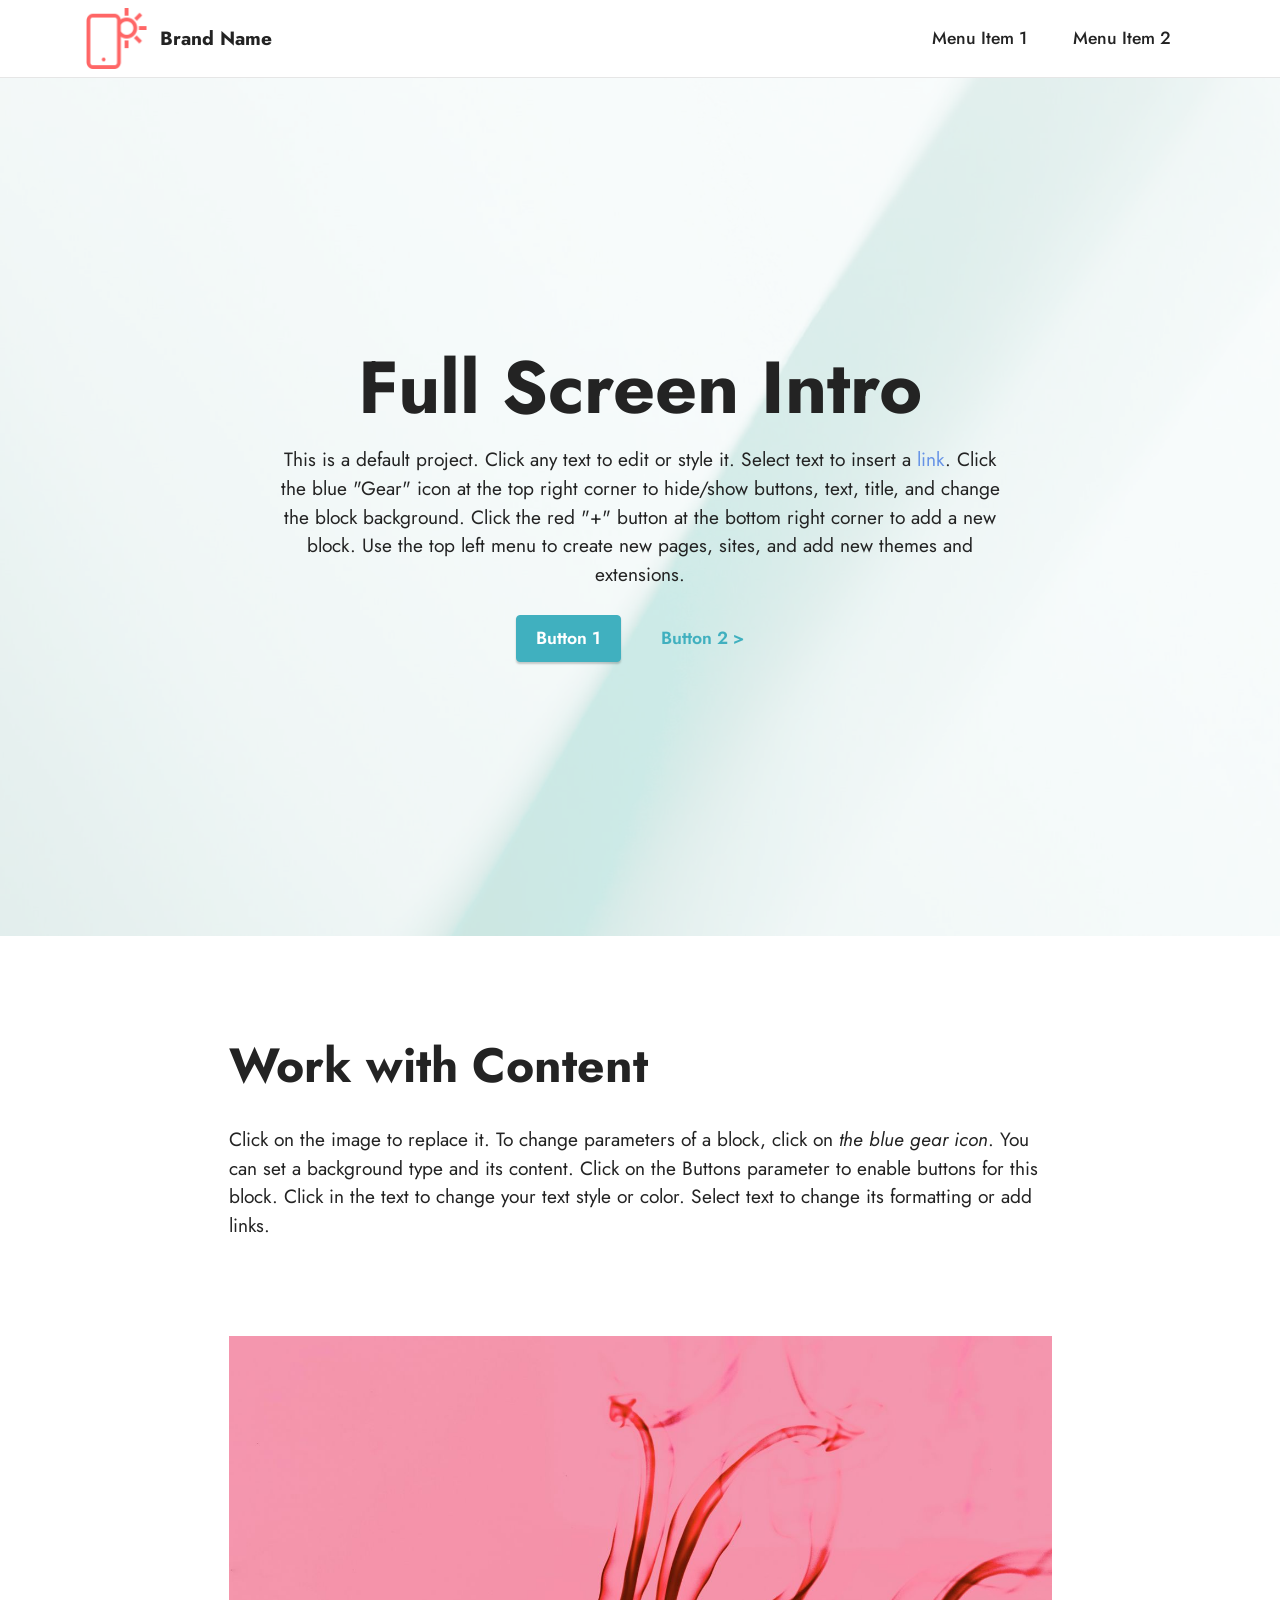
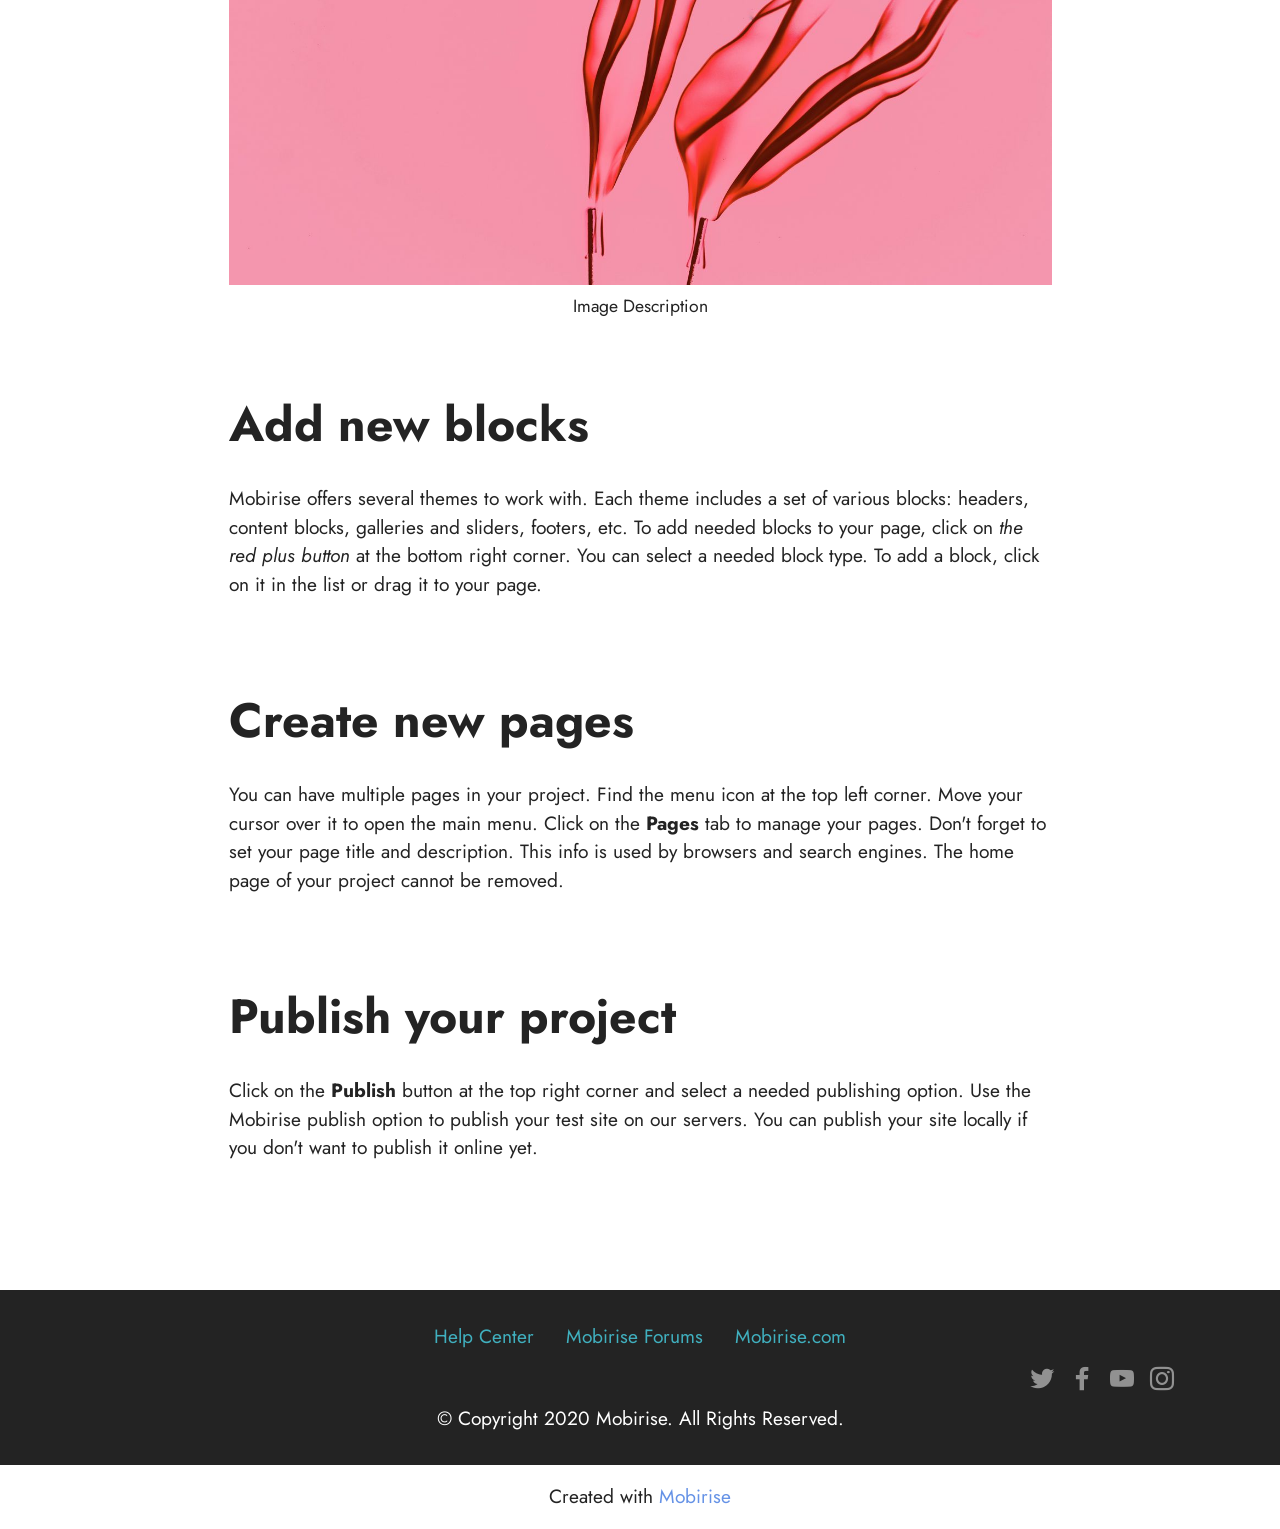
==== commit 383daf54: "create github pages" ====
--- a/index.html
+++ b/index.html
@@ -199,7 +199,7 @@
             </div>
         </div>
     </div>
-</section><section class="display-7" style="padding: 0;align-items: center;justify-content: center;flex-wrap: wrap;    align-content: center;display: flex;position: relative;height: 4rem;"><a href="https://mobiri.se/3052829" style="flex: 1 1;height: 4rem;position: absolute;width: 100%;z-index: 1;"><img alt="" style="height: 4rem;" src="[data-uri]"></a><p style="margin: 0;text-align: center;" class="display-7">Made with &#8204;</p><a style="z-index:1" href="https://mobirise.com/builder/easiest-website-builder.html">Easiest Website Builder</a></section><script src="assets/bootstrap/js/bootstrap.bundle.min.js"></script>  <script src="assets/parallax/jarallax.js"></script>  <script src="assets/smoothscroll/smooth-scroll.js"></script>  <script src="assets/ytplayer/index.js"></script>  <script src="assets/dropdown/js/navbar-dropdown.js"></script>  <script src="assets/theme/js/script.js"></script>  
+</section><section class="display-7" style="padding: 0;align-items: center;justify-content: center;flex-wrap: wrap;    align-content: center;display: flex;position: relative;height: 4rem;"><a href="https://mobiri.se/3052829" style="flex: 1 1;height: 4rem;position: absolute;width: 100%;z-index: 1;"><img alt="" style="height: 4rem;" src="[data-uri]"></a><p style="margin: 0;text-align: center;" class="display-7">Created with &#8204;</p><a style="z-index:1" href="https://mobirise.com">Mobirise </a></section><script src="assets/bootstrap/js/bootstrap.bundle.min.js"></script>  <script src="assets/parallax/jarallax.js"></script>  <script src="assets/smoothscroll/smooth-scroll.js"></script>  <script src="assets/ytplayer/index.js"></script>  <script src="assets/dropdown/js/navbar-dropdown.js"></script>  <script src="assets/theme/js/script.js"></script>  
   
   
 </body>
